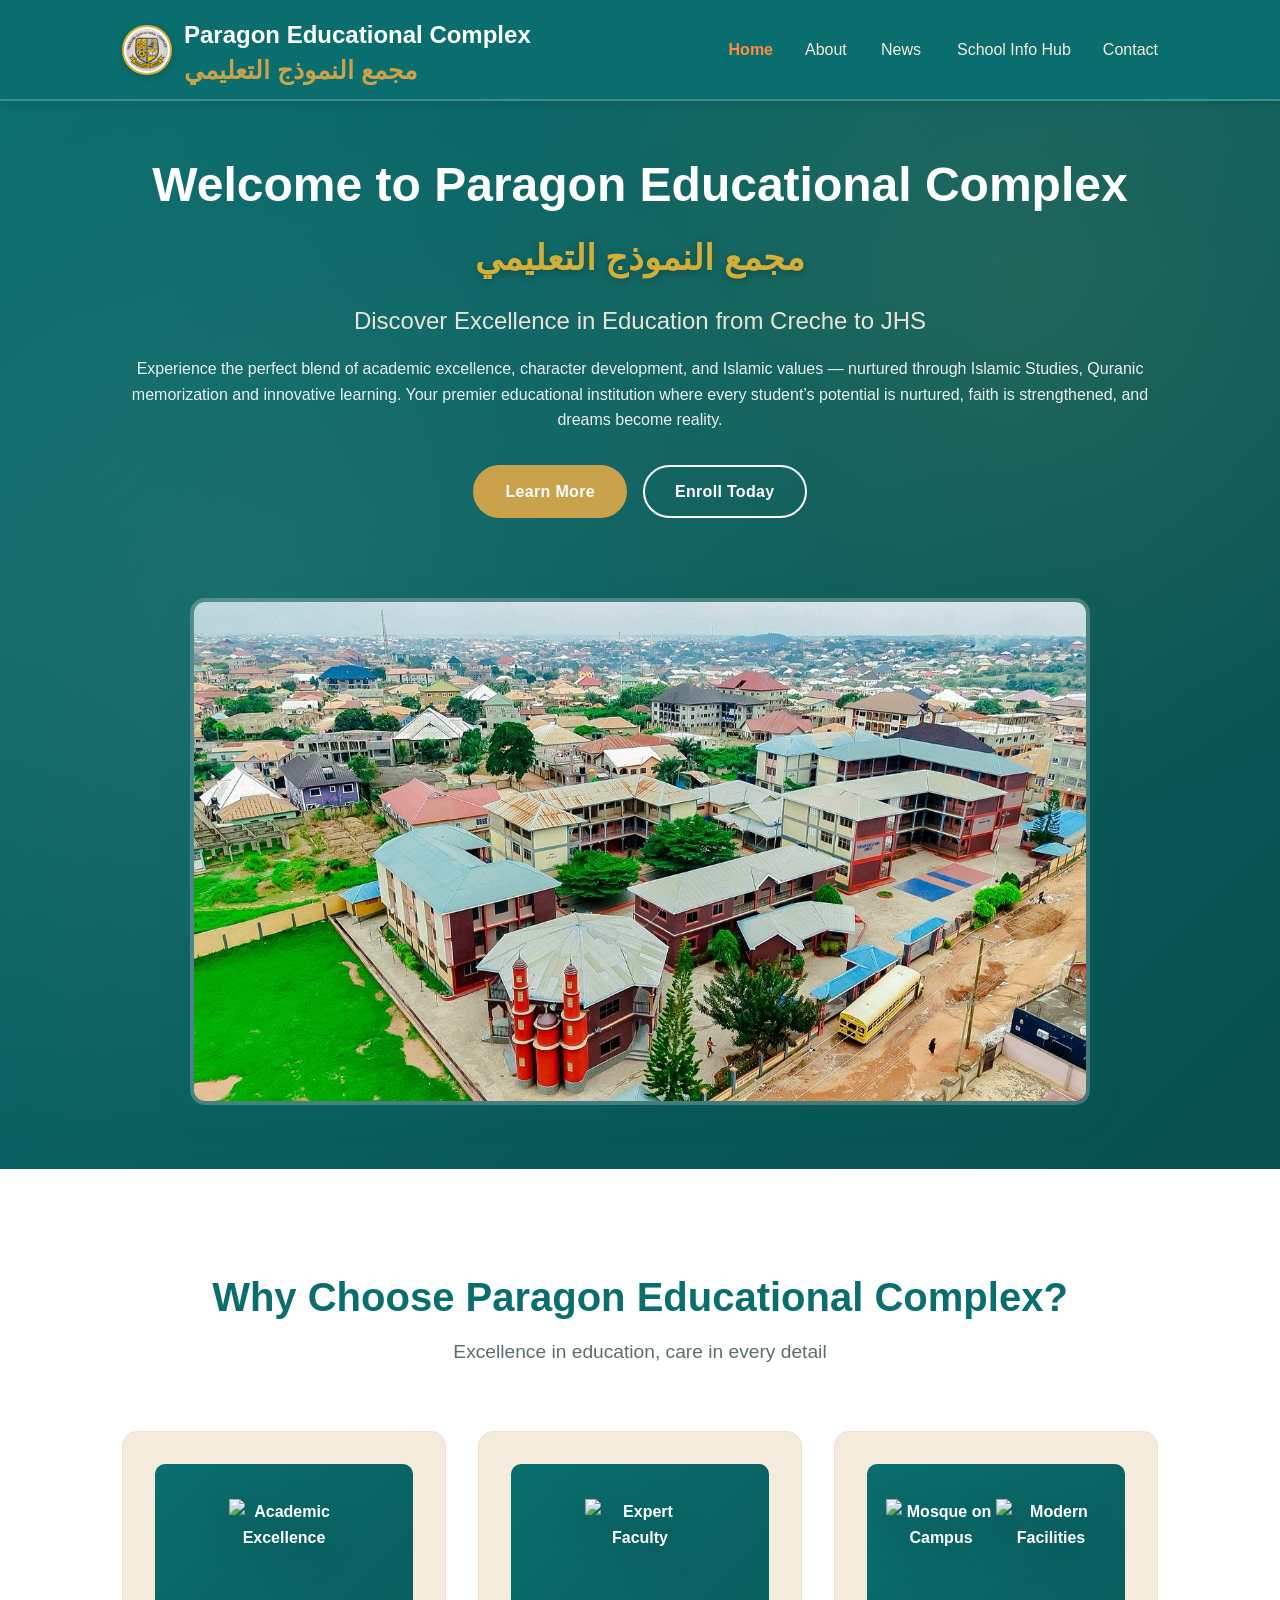
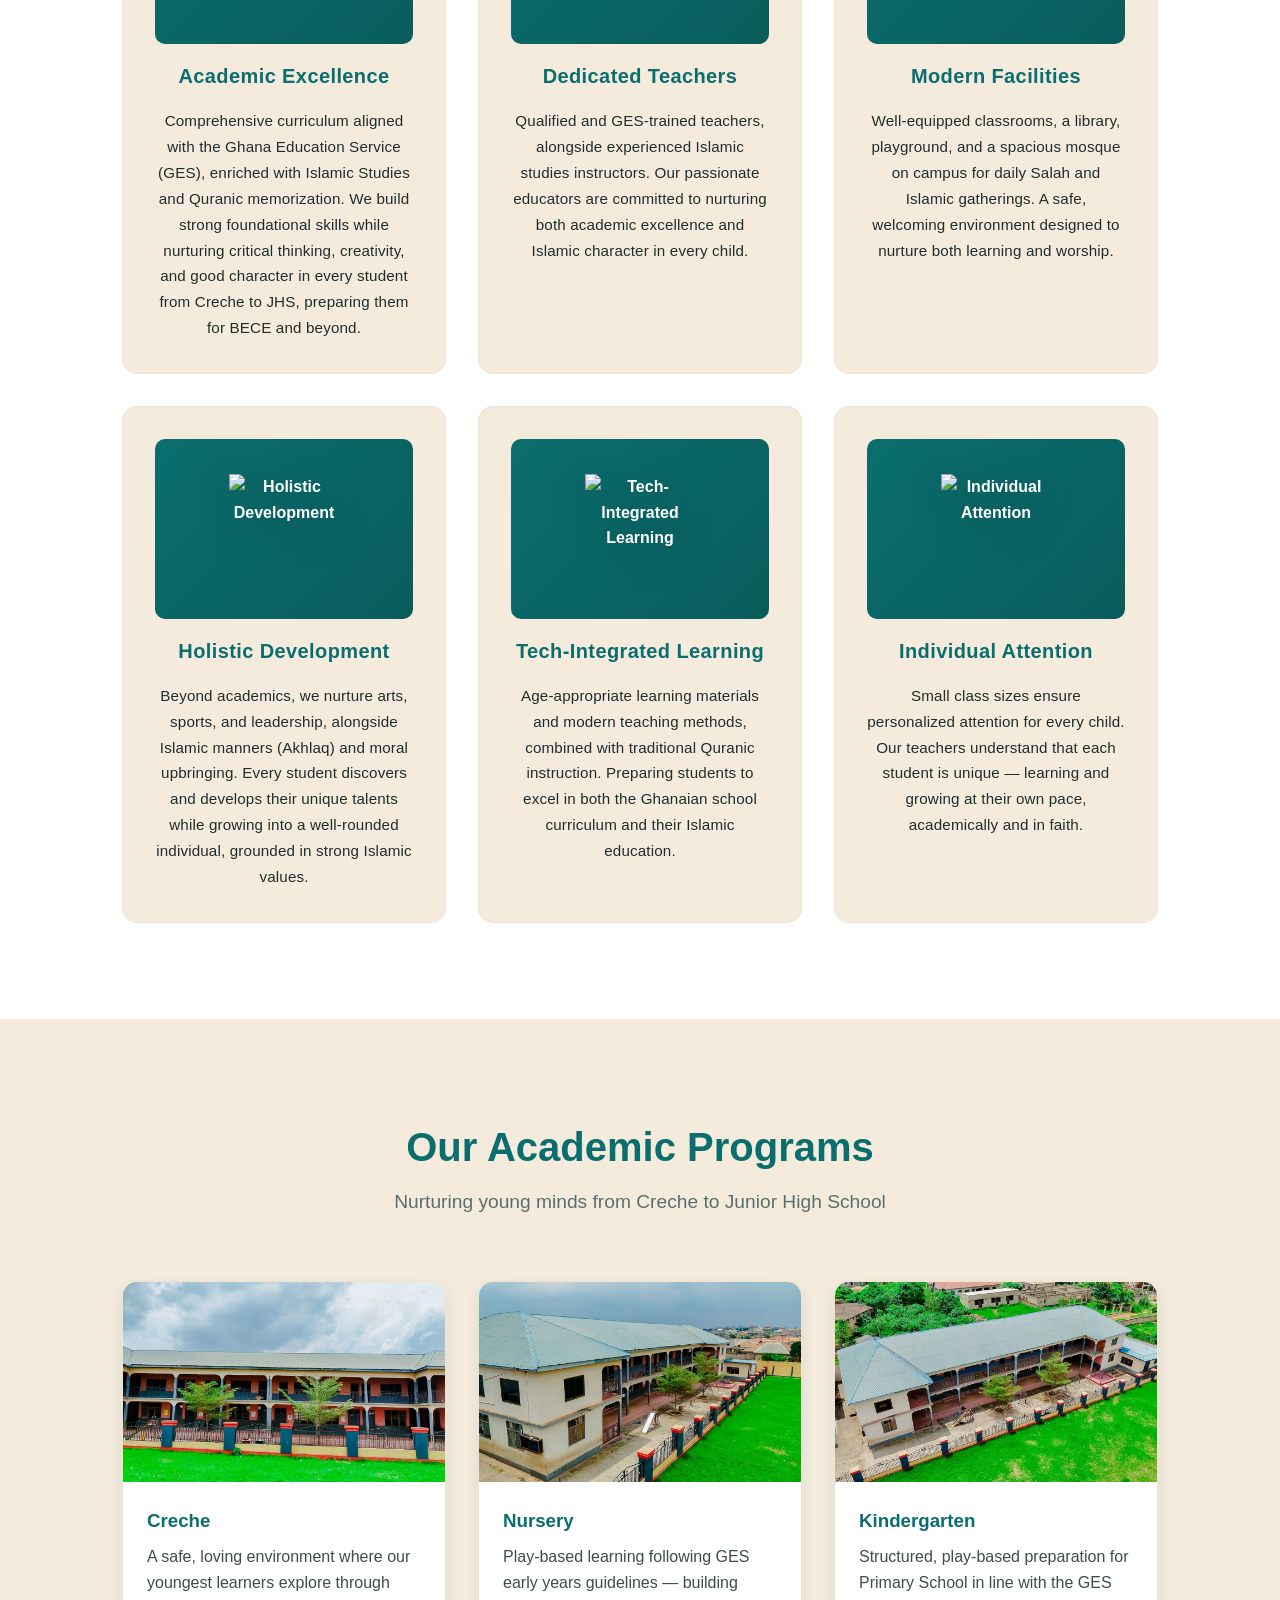
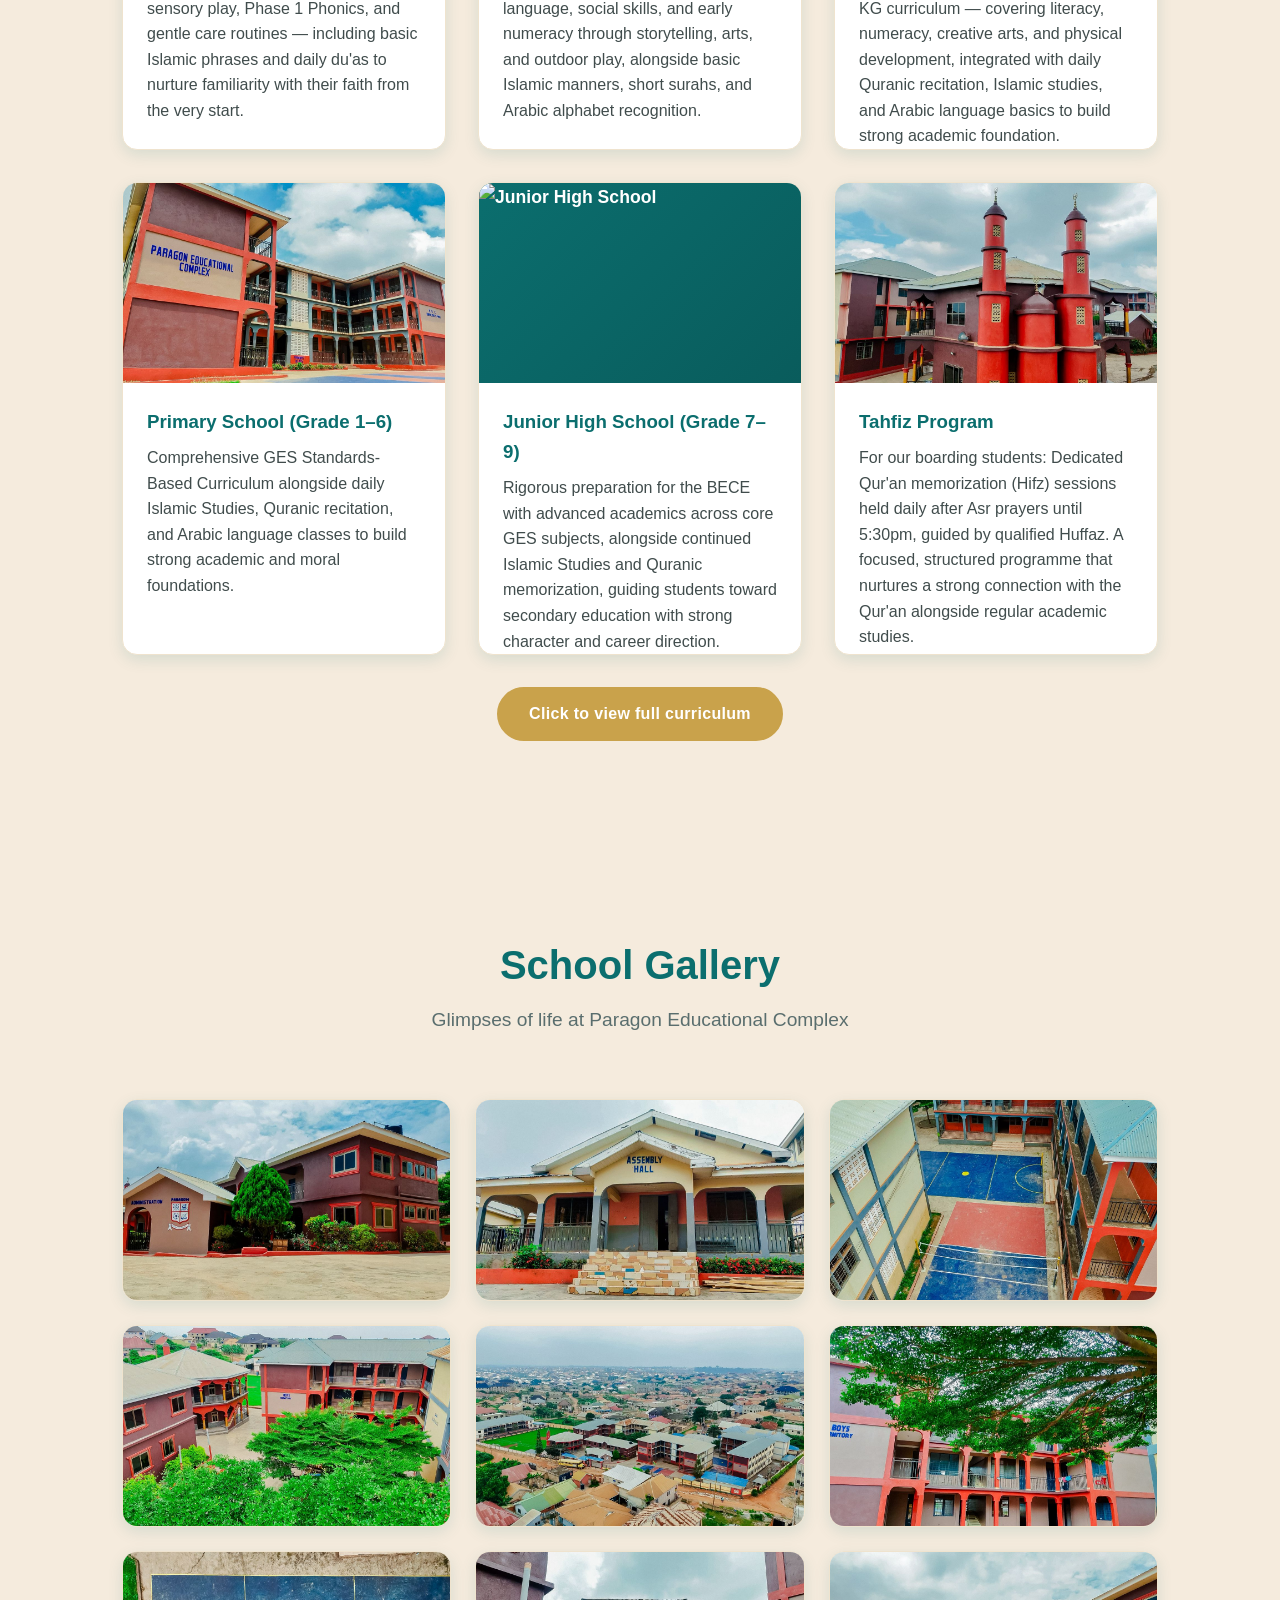
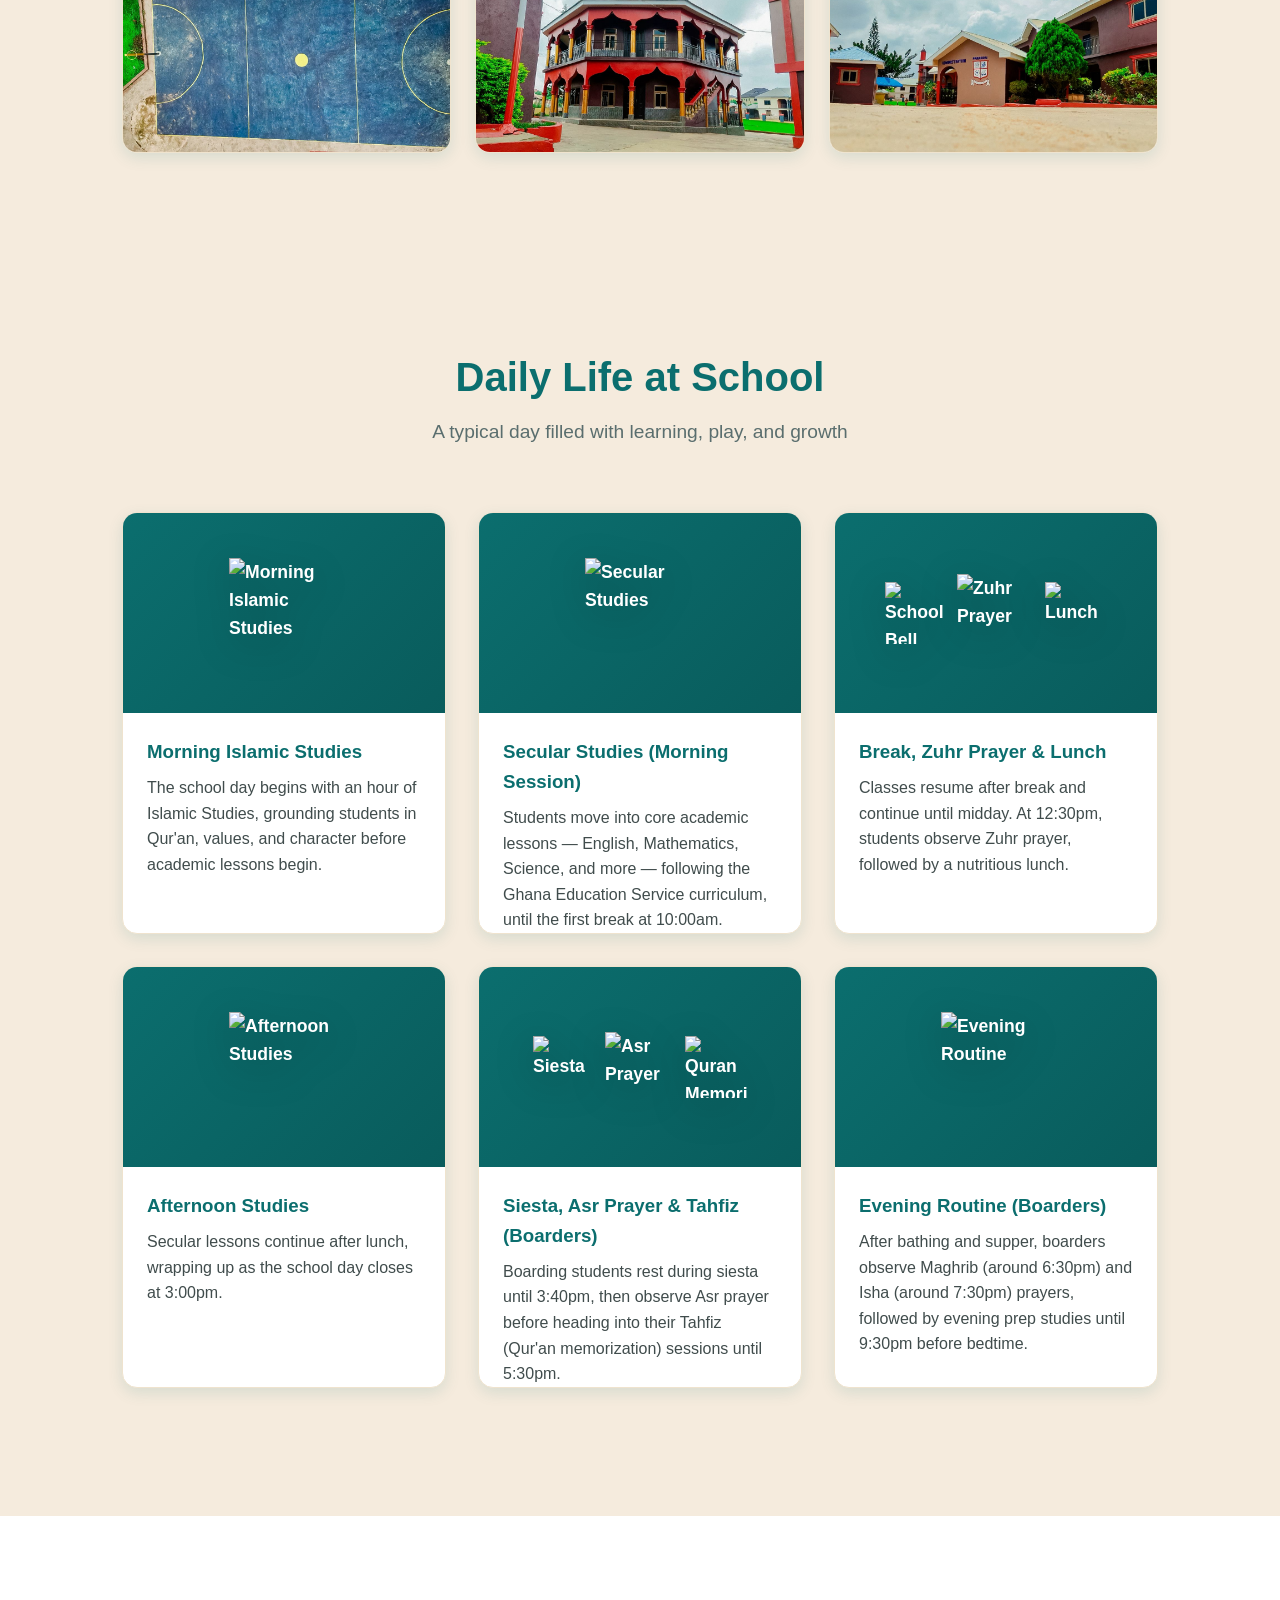
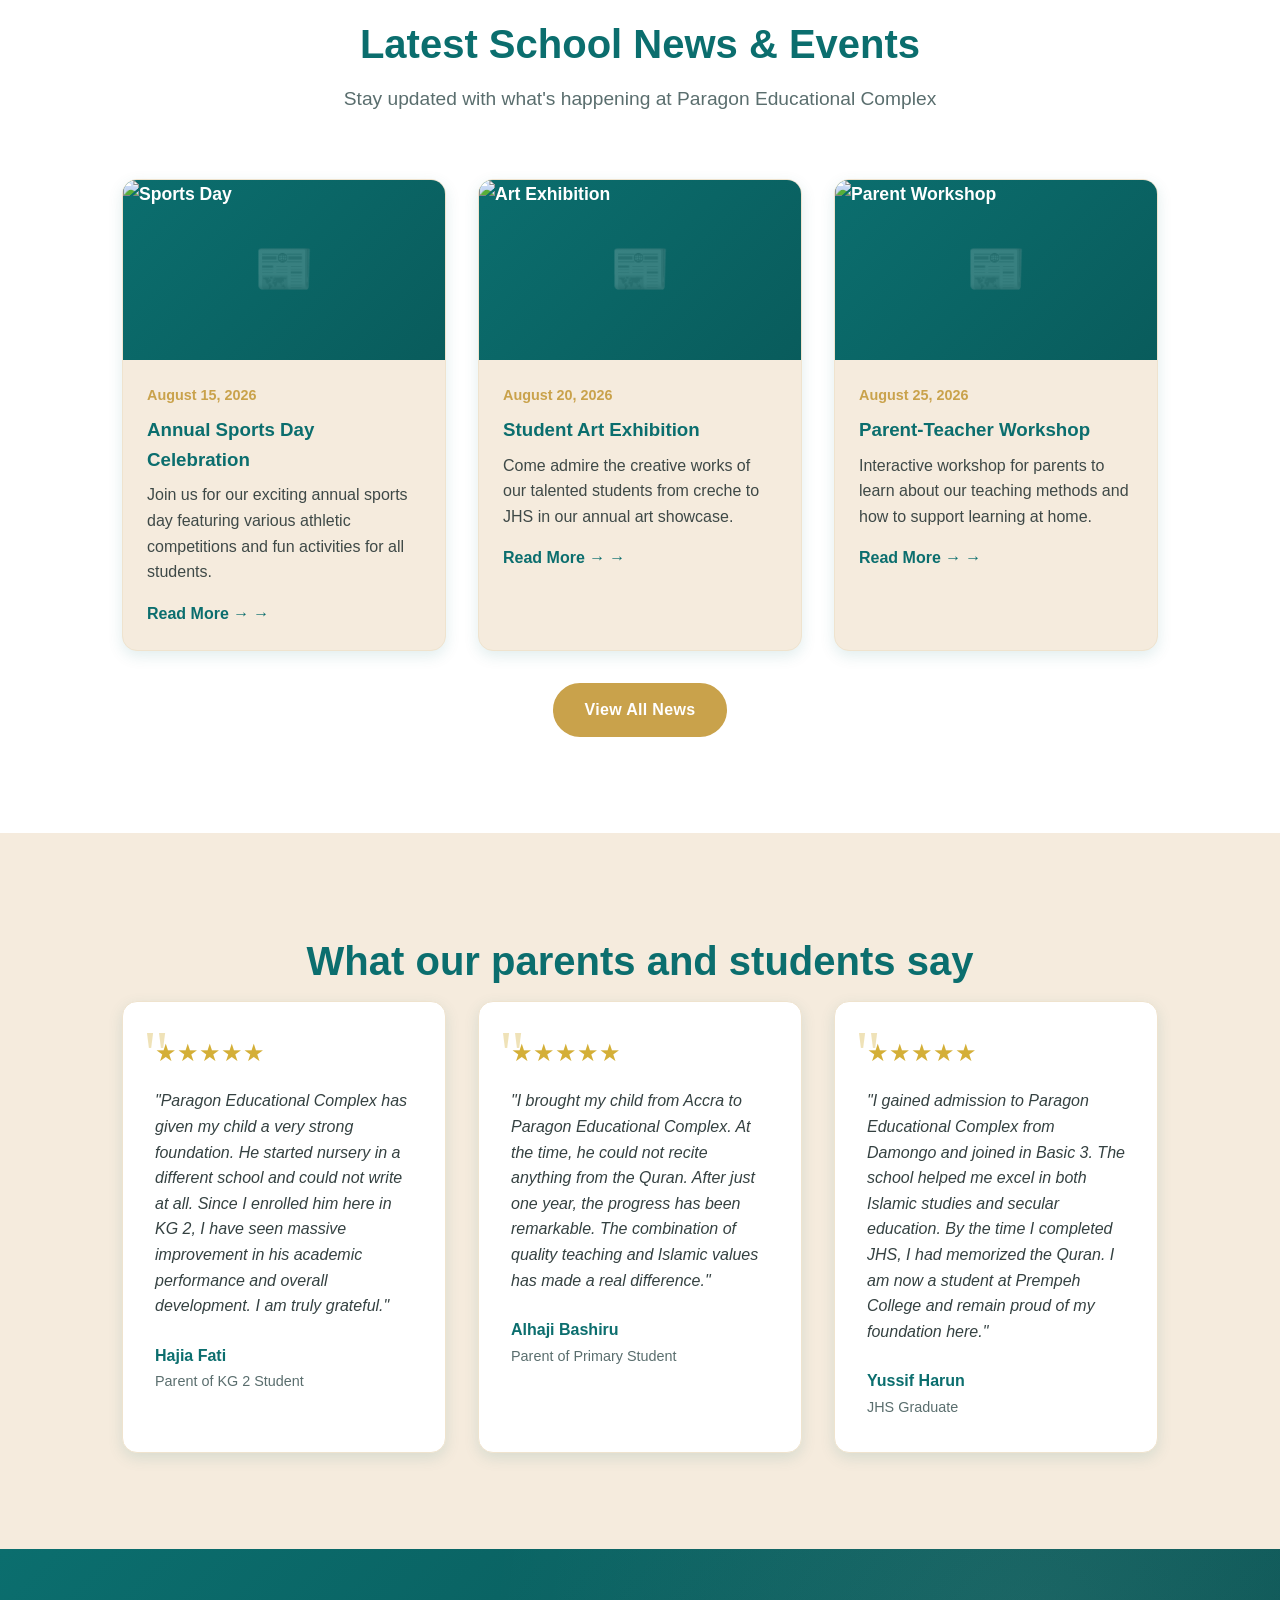
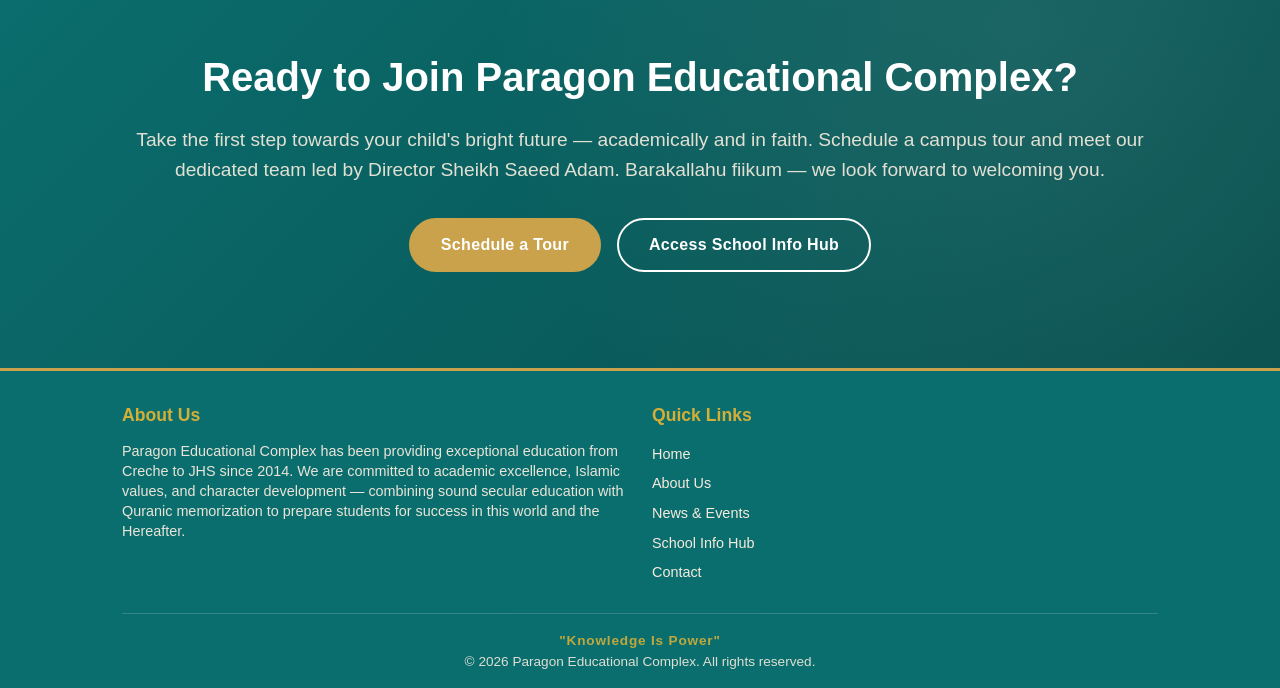
==== index.html @ bf797f55 "Phones only: professional text alignment hierarchy (headings/subtitles centered, body text left-alig" ====
<!DOCTYPE html>
<html lang="en">
<head>
    <meta charset="UTF-8">
    <meta name="viewport" content="width=device-width, initial-scale=1.0, maximum-scale=5.0, viewport-fit=cover">
    <meta name="description" content="Paragon Educational Complex - Excellence in Education from Creche to JHS. Located at Abirem-Nwamaase, Antoa Road, Kwabre East District, Ashanti Region, Ghana. Nurturing young minds since 2013. Knowledge Is Power.">
    <meta name="theme-color" content="#1E3A8A">
    <title>Paragon Educational Complex - Knowledge Is Power</title>
    <link rel="stylesheet" href="styles.css?v=6">
</head>
<body>
    <!-- Navigation -->
    <nav class="navbar">
        <div class="container">
            <div class="nav-brand">
                <img src="images/logo.jpg" alt="Paragon Educational Complex Logo" class="nav-logo">
                <div style="display:flex; flex-direction:column; align-items:flex-start; gap:2px;">
                    <a href="index.html">Paragon Educational Complex</a>
                    <span class="school-name-arabic" style="font-size:25px !important; display:block;">مجمع النموذج التعليمي</span>
                </div>
            </div>
            <ul class="nav-menu">
                <li><a href="index.html">Home</a></li>
                <li><a href="about.html">About</a></li>
                <li><a href="news.html">News</a></li>
                <li><a href="portal.html">School Info Hub</a></li>
                <li><a href="contact.html">Contact</a></li>
            </ul>
            <div class="hamburger">
                <span></span>
                <span></span>
                <span></span>
            </div>
        </div>
    </nav>

    <!-- Hero Section -->
    <section class="hero">
        <div class="container">
            <div class="hero-content">
                <h1>Welcome to Paragon Educational Complex</h1>
                <span class="school-name-arabic">مجمع النموذج التعليمي</span>
                <p>Discover Excellence in Education from Creche to JHS</p>
                <p>Experience the perfect blend of academic excellence, character development, and Islamic values — nurtured through Islamic Studies, Quranic memorization and innovative learning. Your premier educational institution where every student’s potential is nurtured, faith is strengthened, and dreams become reality.</p>
                <div class="hero-buttons">
                    <a href="about.html" class="btn btn-primary">Learn More</a>
                    <a href="contact.html" class="btn btn-secondary">Enroll Today</a>
                </div>
            </div>
            <div class="hero-image">
                <img src="images/IMG-20260902-WA0004.jpg" alt="Paragon Educational Complex Campus" class="hero-img">
            </div>
        </div>
    </section>

    <!-- Features Section -->
    <section class="features">
        <div class="container">
            <h2>Why Choose Paragon Educational Complex?</h2>
            <p>Excellence in education, care in every detail</p>
            
            <div class="features-grid">
                <div class="feature-card">
                    <div class="feature-image"><img src="https://api.iconify.design/noto/open-book.svg" alt="Academic Excellence" class="feature-3d"></div>
                    <h3>Academic Excellence</h3>
                    <p>Comprehensive curriculum aligned with the Ghana Education Service (GES), enriched with Islamic Studies and Quranic memorization. We build strong foundational skills while nurturing critical thinking, creativity, and good character in every student from Creche to JHS, preparing them for BECE and beyond.</p>
                </div>
                
                <div class="feature-card">
                    <div class="feature-image"><img src="https://api.iconify.design/noto/man-teacher.svg" alt="Expert Faculty" class="feature-3d"></div>
                    <h3>Dedicated Teachers</h3>
                    <p>Qualified and GES-trained teachers, alongside experienced Islamic studies instructors. Our passionate educators are committed to nurturing both academic excellence and Islamic character in every child.</p>
                </div>
                
                <div class="feature-card">
                    <div class="feature-image"><img src="https://api.iconify.design/noto/mosque.svg" alt="Mosque on Campus" class="feature-3d"><img src="https://api.iconify.design/noto/school.svg" alt="Modern Facilities" class="feature-3d"></div>
                    <h3>Modern Facilities</h3>
                    <p>Well-equipped classrooms, a library, playground, and a spacious mosque on campus for daily Salah and Islamic gatherings. A safe, welcoming environment designed to nurture both learning and worship.</p>
                </div>
                
                <div class="feature-card">
                    <div class="feature-image"><img src="https://api.iconify.design/noto/seedling.svg" alt="Holistic Development" class="feature-3d"></div>
                    <h3>Holistic Development</h3>
                    <p>Beyond academics, we nurture arts, sports, and leadership, alongside Islamic manners (Akhlaq) and moral upbringing. Every student discovers and develops their unique talents while growing into a well-rounded individual, grounded in strong Islamic values.</p>
                </div>
                
                <div class="feature-card">
                    <div class="feature-image"><img src="https://api.iconify.design/noto/laptop.svg" alt="Tech-Integrated Learning" class="feature-3d"></div>
                    <h3>Tech-Integrated Learning</h3>
                    <p>Age-appropriate learning materials and modern teaching methods, combined with traditional Quranic instruction. Preparing students to excel in both the Ghanaian school curriculum and their Islamic education.</p>
                </div>
                
                <div class="feature-card">
                    <div class="feature-image"><img src="https://api.iconify.design/noto/man-raising-hand.svg" alt="Individual Attention" class="feature-3d"></div>
                    <h3>Individual Attention</h3>
                    <p>Small class sizes ensure personalized attention for every child. Our teachers understand that each student is unique — learning and growing at their own pace, academically and in faith.</p>
                </div>
            </div>
        </div>
    </section>

    <!-- Programs Section -->
    <section class="programs">
        <div class="container">
            <h2>Our Academic Programs</h2>
            <p>Nurturing young minds from Creche to Junior High School</p>
            
            <div class="programs-grid">
                <div class="program-card">
                    <div class="program-image"><img src="images/IMG-20260902-WA0006.jpg" alt="Creche Classroom" class="program-img"></div>
                    <h3>Creche</h3>
                    <p>A safe, loving environment where our youngest learners explore through sensory play, Phase 1 Phonics, and gentle care routines — including basic Islamic phrases and daily du'as to nurture familiarity with their faith from the very start.</p>
                </div>
                
                <div class="program-card">
                    <div class="program-image"><img src="images/IMG-20260902-WA0008.jpg" alt="Nursery Classroom" class="program-img"></div>
                    <h3>Nursery</h3>
                    <p>Play-based learning following GES early years guidelines — building language, social skills, and early numeracy through storytelling, arts, and outdoor play, alongside basic Islamic manners, short surahs, and Arabic alphabet recognition.</p>
                </div>
                
                <div class="program-card">
                    <div class="program-image"><img src="images/IMG-20260902-WA0013.jpg" alt="Kindergarten Class" class="program-img"></div>
                    <h3>Kindergarten</h3>
                    <p>Structured, play-based preparation for Primary School in line with the GES KG curriculum — covering literacy, numeracy, creative arts, and physical development, integrated with daily Quranic recitation, Islamic studies, and Arabic language basics to build strong academic foundation.</p>
                </div>
                
                <div class="program-card">
                    <div class="program-image"><img src="images/IMG-20260902-WA0001.jpg" alt="Primary School" class="program-img"></div>
                    <h3>Primary School (Grade 1–6)</h3>
                    <p>Comprehensive GES Standards-Based Curriculum alongside daily Islamic Studies, Quranic recitation, and Arabic language classes to build strong academic and moral foundations.</p>
                </div>
                
                <div class="program-card">
                    <div class="program-image"><img src="https://images.unsplash.com/photo-1503676260728-1c00da094a0b?auto=format&fit=crop&w=400&q=80" alt="Junior High School" class="program-img"></div>
                    <h3>Junior High School (Grade 7–9)</h3>
                    <p>Rigorous preparation for the BECE with advanced academics across core GES subjects, alongside continued Islamic Studies and Quranic memorization, guiding students toward secondary education with strong character and career direction.</p>
                </div>
                
                <div class="program-card">
                    <div class="program-image"><img src="images/IMG-20260902-WA0009.jpg" alt="Tahfiz Program" class="program-img"></div>
                    <h3>Tahfiz Program</h3>
                    <p>For our boarding students: Dedicated Qur'an memorization (Hifz) sessions held daily after Asr prayers until 5:30pm, guided by qualified Huffaz. A focused, structured programme that nurtures a strong connection with the Qur'an alongside regular academic studies.</p>
                </div>
            </div>
            
            <div style="text-align: center; margin-top: 2rem;">
                <a href="about.html" class="btn btn-primary">Click to view full curriculum</a>
            </div>
        </div>
    </section>

    <!-- Image Gallery Section -->
    <section class="gallery">
        <div class="container">
            <h2>School Gallery</h2>
            <p>Glimpses of life at Paragon Educational Complex</p>
            
            <div class="gallery-grid">
                <div class="gallery-item">
                    <div class="gallery-image"><img src="images/IMG-20260902-WA0000.jpg" alt="School Photo 1" class="gallery-img"></div>
                </div>
                <div class="gallery-item">
                    <div class="gallery-image"><img src="images/IMG-20260902-WA0005.jpg" alt="School Photo 2" class="gallery-img"></div>
                </div>
                <div class="gallery-item">
                    <div class="gallery-image"><img src="images/IMG-20260902-WA0015.jpg" alt="School Photo 3" class="gallery-img"></div>
                </div>
                <div class="gallery-item">
                    <div class="gallery-image"><img src="images/IMG-20260902-WA0020.jpg" alt="School Photo 4" class="gallery-img"></div>
                </div>
                <div class="gallery-item">
                    <div class="gallery-image"><img src="images/IMG-20260902-WA0011.jpg" alt="School Photo 5" class="gallery-img"></div>
                </div>
                <div class="gallery-item">
                    <div class="gallery-image"><img src="images/IMG-20260902-WA0016.jpg" alt="School Photo 6" class="gallery-img"></div>
                </div>
                <div class="gallery-item">
                    <div class="gallery-image"><img src="images/IMG-20260902-WA0017.jpg" alt="School Photo 7" class="gallery-img"></div>
                </div>
                <div class="gallery-item">
                    <div class="gallery-image"><img src="images/IMG-20260902-WA0007.jpg" alt="School Photo 8" class="gallery-img"></div>
                </div>
                <div class="gallery-item">
                    <div class="gallery-image"><img src="images/IMG-20260902-WA0002.jpg" alt="School Photo 9" class="gallery-img"></div>
                </div>
            </div>
        </div>
    </section>

    <!-- Daily Life Gallery Section -->
    <section class="programs">
        <div class="container">
            <h2>Daily Life at School</h2>
            <p>A typical day filled with learning, play, and growth</p>
            
            <div class="programs-grid">
                <div class="program-card">
                    <div class="program-image"><img src="https://api.iconify.design/noto/person-with-skullcap.svg" alt="Morning Islamic Studies" class="program-3d"></div>
                    <h3>Morning Islamic Studies</h3>
                    <p>The school day begins with an hour of Islamic Studies, grounding students in Qur'an, values, and character before academic lessons begin.</p>
                </div>
                
                <div class="program-card">
                    <div class="program-image"><img src="https://api.iconify.design/noto/books.svg" alt="Secular Studies" class="program-3d"></div>
                    <h3>Secular Studies (Morning Session)</h3>
                    <p>Students move into core academic lessons — English, Mathematics, Science, and more — following the Ghana Education Service curriculum, until the first break at 10:00am.</p>
                </div>
                
                <div class="program-card">
                    <div class="program-image"><img src="https://api.iconify.design/noto/bell.svg" alt="School Bell" class="program-3d" style="width:62px;height:62px;margin-right:6px;"><img src="https://api.iconify.design/noto/mosque.svg" alt="Zuhr Prayer" class="program-3d" style="width:78px;height:78px;margin:0 4px;"><img src="https://api.iconify.design/noto/bowl-with-spoon.svg" alt="Lunch" class="program-3d" style="width:62px;height:62px;margin-left:6px;"></div>
                    <h3>Break, Zuhr Prayer & Lunch</h3>
                    <p>Classes resume after break and continue until midday. At 12:30pm, students observe Zuhr prayer, followed by a nutritious lunch.</p>
                </div>
                
                <div class="program-card">
                    <div class="program-image"><img src="https://api.iconify.design/noto/writing-hand.svg" alt="Afternoon Studies" class="program-3d"></div>
                    <h3>Afternoon Studies</h3>
                    <p>Secular lessons continue after lunch, wrapping up as the school day closes at 3:00pm.</p>
                </div>
                
                <div class="program-card">
                    <div class="program-image"><img src="https://api.iconify.design/noto/person-in-bed.svg" alt="Siesta" class="program-3d" style="width:62px;height:62px;margin-right:6px;"><img src="https://api.iconify.design/noto/person-with-skullcap.svg" alt="Asr Prayer" class="program-3d" style="width:70px;height:70px;margin:0 4px;"><img src="https://api.iconify.design/noto/open-book.svg" alt="Quran Memorization" class="program-3d" style="width:62px;height:62px;margin-left:6px;"></div>
                    <h3>Siesta, Asr Prayer & Tahfiz (Boarders)</h3>
                    <p>Boarding students rest during siesta until 3:40pm, then observe Asr prayer before heading into their Tahfiz (Qur'an memorization) sessions until 5:30pm.</p>
                </div>
                
                <div class="program-card">
                    <div class="program-image"><img src="https://api.iconify.design/noto/crescent-moon.svg" alt="Evening Routine" class="program-3d"></div>
                    <h3>Evening Routine (Boarders)</h3>
                    <p>After bathing and supper, boarders observe Maghrib (around 6:30pm) and Isha (around 7:30pm) prayers, followed by evening prep studies until 9:30pm before bedtime.</p>
                </div>
            </div>
        </div>
    </section>

    <!-- News Section -->
    <section class="news">
        <div class="container">
            <h2>Latest School News & Events</h2>
            <p>Stay updated with what's happening at Paragon Educational Complex</p>
            
            <div class="news-grid">
                <div class="news-card">
                    <div class="news-image"><img src="https://images.unsplash.com/photo-1574629810360-7efbbe195018?auto=format&fit=crop&w=400&q=80" alt="Sports Day" class="news-img"></div>
                    <div class="news-content">
                        <span class="news-date">August 15, 2026</span>
                        <h3>Annual Sports Day Celebration</h3>
                        <p>Join us for our exciting annual sports day featuring various athletic competitions and fun activities for all students.</p>
                        <a href="news.html" class="btn-link">Read More →</a>
                    </div>
                </div>
                
                <div class="news-card">
                    <div class="news-image"><img src="https://images.unsplash.com/photo-1513364776144-60967b0f800f?auto=format&fit=crop&w=400&q=80" alt="Art Exhibition" class="news-img"></div>
                    <div class="news-content">
                        <span class="news-date">August 20, 2026</span>
                        <h3>Student Art Exhibition</h3>
                        <p>Come admire the creative works of our talented students from creche to JHS in our annual art showcase.</p>
                        <a href="news.html" class="btn-link">Read More →</a>
                    </div>
                </div>
                
                <div class="news-card">
                    <div class="news-image"><img src="https://images.unsplash.com/photo-1427504494785-3a9ca7044f45?auto=format&fit=crop&w=400&q=80" alt="Parent Workshop" class="news-img"></div>
                    <div class="news-content">
                        <span class="news-date">August 25, 2026</span>
                        <h3>Parent-Teacher Workshop</h3>
                        <p>Interactive workshop for parents to learn about our teaching methods and how to support learning at home.</p>
                        <a href="news.html" class="btn-link">Read More →</a>
                    </div>
                </div>
            </div>
            
            <div class="text-center">
                <a href="news.html" class="btn btn-primary">View All News</a>
            </div>
        </div>
    </section>

    <!-- Testimonials Section -->
    <section class="testimonials">
        <div class="container">
            <h2>What our parents and students say</h2>
            
            <div class="testimonials-grid">
                <div class="testimonial-card">
                    <div class="rating">★★★★★</div>
                    <p>"Paragon Educational Complex has given my child a very strong foundation. He started nursery in a different school and could not write at all. Since I enrolled him here in KG 2, I have seen massive improvement in his academic performance and overall development. I am truly grateful."</p>
                    <div class="testimonial-author">
                        <strong>Hajia Fati</strong>
                        <span>Parent of KG 2 Student</span>
                    </div>
                </div>
                
                <div class="testimonial-card">
                    <div class="rating">★★★★★</div>
                    <p>"I brought my child from Accra to Paragon Educational Complex. At the time, he could not recite anything from the Quran. After just one year, the progress has been remarkable. The combination of quality teaching and Islamic values has made a real difference."</p>
                    <div class="testimonial-author">
                        <strong>Alhaji Bashiru</strong>
                        <span>Parent of Primary Student</span>
                    </div>
                </div>
                
                <div class="testimonial-card">
                    <div class="rating">★★★★★</div>
                    <p>"I gained admission to Paragon Educational Complex from Damongo and joined in Basic 3. The school helped me excel in both Islamic studies and secular education. By the time I completed JHS, I had memorized the Quran. I am now a student at Prempeh College and remain proud of my foundation here."</p>
                    <div class="testimonial-author">
                        <strong>Yussif Harun</strong>
                        <span>JHS Graduate</span>
                    </div>
                </div>
            </div>
        </div>
    </section>

    <!-- CTA Section -->
    <section class="cta">
        <div class="container">
            <h2>Ready to Join Paragon Educational Complex?</h2>
            <p>Take the first step towards your child's bright future — academically and in faith. Schedule a campus tour and meet our dedicated team led by Director Sheikh Saeed Adam. Barakallahu fiikum — we look forward to welcoming you.</p>
            <div class="cta-buttons">
                <a href="contact.html" class="btn btn-primary">Schedule a Tour</a>
                <a href="portal.html" class="btn btn-secondary">Access School Info Hub</a>
            </div>
        </div>
    </section>

    <!-- Footer -->
    <footer class="footer">
        <div class="container">
            <div class="footer-grid">
                <div class="footer-section">
                    <h3>About Us</h3>
                    <p>Paragon Educational Complex has been providing exceptional education from Creche to JHS since 2014. We are committed to academic excellence, Islamic values, and character development — combining sound secular education with Quranic memorization to prepare students for success in this world and the Hereafter.</p>
                </div>
                
                <div class="footer-section">
                    <h3>Quick Links</h3>
                    <ul>
                        <li><a href="index.html">Home</a></li>
                        <li><a href="about.html">About Us</a></li>
                        <li><a href="news.html">News & Events</a></li>
                        <li><a href="portal.html">School Info Hub</a></li>
                        <li><a href="contact.html">Contact</a></li>
                    </ul>
                </div>
            </div>
            
            <div class="footer-bottom">
                <p class="school-motto">"Knowledge Is Power"</p>
                <p>© 2026 Paragon Educational Complex. All rights reserved.</p>
            </div>
        </div>
    </footer>

    <script src="script.js"></script>
</body>
</html>
---- styles.css ----
/* ==================== GLOBAL STYLES ==================== */

:root {
    /* Color Scheme - Deep Teal / Sand / Gold */
    --primary-blue: #0B6E6E;
    --primary-orange: #C9A24B;
    --primary-yellow: #D4AF37;
    --ash-gray: #3E8E8E;
    --ash-light: #F5EBDD;
    --sand: #F5EBDD;
    --sand-dark: #EFE3CE;
    --muted-teal: #3E8E8E;
    --white: #FFFFFF;
    --dark-text: #1F2D2D;
    --light-text: #5A6E6E;
    
    /* Design Tokens */
    --border-radius: 10px;
    --border-radius-lg: 15px;
    --border-radius-pill: 50px;
    --transition: all 0.3s ease;
    --transition-smooth: all 0.4s cubic-bezier(0.4, 0, 0.2, 1);
    --shadow-sm: 0 2px 10px rgba(11,110,110,0.12);
    --shadow-md: 0 5px 15px rgba(11,110,110,0.12);
    --shadow-lg: 0 10px 30px rgba(11,110,110,0.18);
    --shadow-hover: 0 15px 30px rgba(11,110,110,0.22);
    
    /* Gradients - teal premium */
    --gradient-primary: linear-gradient(135deg, #0B6E6E 0%, #095C5C 100%);
    --gradient-hero: linear-gradient(135deg, #0B6E6E 0%, #084F4F 100%);
    --gradient-accent: linear-gradient(135deg, #D4AF37 0%, #C9A24B 100%);
    
    /* Theme-specific accents (green/teal default) */
    --accent-text: #C9A24B;
    --btn-active: #B8933F;
    
    /* Spacing */
    --spacing-xs: 0.5rem;
    --spacing-sm: 1rem;
    --spacing-md: 2rem;
    --spacing-lg: 4rem;
    --spacing-xl: 6rem;
    
    /* Typography */
    --font-family: 'Segoe UI', Tahoma, Geneva, Verdana, sans-serif;
    --line-height: 1.6;
    --line-height-tight: 1.2;
    
    /* Viewport */
    --vh: 1vh;
}

* {
    margin: 0;
    padding: 0;
    box-sizing: border-box;
}

html {
    scroll-behavior: smooth;
}

body {
    font-family: var(--font-family);
    line-height: var(--line-height);
    color: var(--dark-text);
    background-color: var(--white);
    transition: background-color 0.3s ease, color 0.3s ease;
}

.container {
    max-width: 1200px;
    margin: 0 auto;
    padding: 0 var(--spacing-md);
}

/* ==================== NAVIGATION ==================== */

.navbar {
    background: var(--primary-blue);
    box-shadow: var(--shadow-sm);
    position: fixed;
    width: 100%;
    top: 0;
    z-index: 1000;
    transition: background-color 0.3s ease, box-shadow 0.3s ease;
    border-bottom: 2px solid var(--muted-teal);
}

.navbar .container {
    display: flex;
    justify-content: space-between;
    align-items: center;
    padding: var(--spacing-sm) var(--spacing-md);
}

.nav-brand {
    display: flex;
    align-items: center;
    gap: 12px;
}

.nav-logo {
    height: 50px;
    width: 50px;
    object-fit: cover;
    border-radius: 50%;
    background: var(--white);
    padding: 2px;
    border: 2px solid var(--primary-yellow);
    box-shadow: 0 2px 8px rgba(0,0,0,0.18);
    flex-shrink: 0;
}

.nav-brand a {
    font-size: 1.5rem;
    font-weight: bold;
    color: var(--white);
    text-decoration: none;
    transition: var(--transition);
}

.nav-brand .school-name-arabic {
    color: var(--accent-text);
    font-size: 14px !important;
    font-weight: 600;
    margin-top: 2px;
    display: block;
    line-height: 1;
}

.nav-brand a:hover {
    color: var(--primary-yellow);
    transform: scale(1.02);
}

.nav-motto {
    color: var(--primary-yellow) !important;
    font-size: 0.75rem;
    letter-spacing: 0.08em;
    text-transform: uppercase;
    font-weight: 600;
}

.nav-menu {
    display: flex;
    list-style: none;
    gap: var(--spacing-md);
}

.nav-menu a {
    text-decoration: none;
    color: var(--sand);
    font-weight: 500;
    transition: var(--transition);
    position: relative;
    touch-action: manipulation;
    min-height: 44px;
    min-width: 44px;
    display: inline-flex;
    align-items: center;
}

.nav-menu a::after {
    content: '';
    position: absolute;
    bottom: -4px;
    left: 0;
    width: 0;
    height: 2px;
    background: var(--primary-yellow);
    transition: var(--transition);
}

.nav-menu a:hover::after,
.nav-menu a.active::after {
    width: 100%;
}

.nav-menu a:hover,
.nav-menu a.active {
    color: var(--primary-yellow);
}

.hamburger {
    display: none;
    flex-direction: column;
    cursor: pointer;
    gap: 4px;
    z-index: 1001;
}

@media (max-width: 991px) {
    .hamburger {
        display: flex;
    }
    
    .nav-menu {
        position: fixed;
        left: -100%;
        top: 60px;
        flex-direction: column;
        background: var(--primary-blue);
        width: 100%;
        text-align: center;
        transition: var(--transition-smooth);
        box-shadow: var(--shadow-lg);
        padding: var(--spacing-md) 0;
        gap: var(--spacing-md);
        z-index: 1000;
        max-height: calc(100vh - 60px);
        overflow-y: auto;
        border-top: 1px solid var(--muted-teal);
    }
    
    .nav-menu.active {
        left: 0;
    }
    
    .nav-menu a::after {
        display: none;
    }
    
    .nav-menu a {
        font-size: 1.1rem;
        padding: var(--spacing-xs) 0;
        color: var(--white);
    }
}

.hamburger span {
    width: 25px;
    height: 3px;
    background: var(--white);
    transition: var(--transition-smooth);
    border-radius: 2px;
}

@media (max-width: 479px) {
    .hamburger span {
        width: 20px;
        height: 2px;
    }
}

.hamburger.active span:nth-child(1) {
    transform: rotate(45deg) translate(5px, 5px);
}

.hamburger.active span:nth-child(2) {
    opacity: 0;
}

.hamburger.active span:nth-child(3) {
    transform: rotate(-45deg) translate(7px, -6px);
}

/* ==================== HERO SECTION ==================== */

.hero {
    padding: var(--spacing-xl) 0 var(--spacing-lg);
    background: var(--gradient-hero);
    color: var(--white);
    margin-top: 60px;
    position: relative;
    overflow: hidden;
    min-height: auto;
}

.hero::before {
    content: '';
    position: absolute;
    top: 0;
    left: 0;
    right: 0;
    bottom: 0;
    background: radial-gradient(circle at 20% 50%, rgba(245,235,221,0.08) 0%, transparent 50%), radial-gradient(circle at 80% 20%, rgba(201,162,75,0.12) 0%, transparent 40%);
    pointer-events: none;
}

.hero .container {
    display: grid;
    grid-template-columns: 1fr;
    gap: var(--spacing-lg);
    align-items: center;
    position: relative;
    z-index: 1;
    text-align: center;
}

.hero-content h1 {
    font-size: 3rem;
    margin-bottom: var(--spacing-sm);
    line-height: var(--line-height-tight);
    color: var(--white);
    animation: fadeInUp 0.8s ease-out;
}

.hero-content .school-name-arabic {
    display: block;
    font-size: 35px;
    font-weight: 700;
    color: var(--primary-yellow);
    margin-bottom: var(--spacing-sm);
    direction: rtl;
    unicode-bidi: embed;
    animation: fadeInUp 0.8s ease-out 0.15s backwards;
    text-shadow: 0 2px 8px rgba(0,0,0,0.25);
}

.school-motto {
    color: var(--primary-yellow) !important;
    font-weight: 700;
    letter-spacing: 0.06em;
}

.hero-content > p:first-of-type {
    font-size: 1.5rem;
    margin-bottom: var(--spacing-sm);
    color: var(--sand);
    opacity: 0.95;
    animation: fadeInUp 0.8s ease-out 0.2s backwards;
}

.hero-content > p:nth-of-type(2) {
    margin-bottom: var(--spacing-md);
    color: var(--white);
    opacity: 0.9;
    animation: fadeInUp 0.8s ease-out 0.4s backwards;
}

.hero-buttons {
    display: flex;
    gap: var(--spacing-sm);
    justify-content: center;
    flex-wrap: wrap;
    animation: fadeInUp 0.8s ease-out 0.6s backwards;
}

.btn {
    padding: 12px 30px;
    border-radius: var(--border-radius-pill);
    text-decoration: none;
    font-weight: 700;
    transition: var(--transition-smooth);
    display: inline-flex;
    align-items: center;
    justify-content: center;
    position: relative;
    overflow: hidden;
    touch-action: manipulation;
    min-height: 44px;
    min-width: 44px;
    letter-spacing: 0.02em;
}

.btn::before {
    content: '';
    position: absolute;
    top: 50%;
    left: 50%;
    width: 0;
    height: 0;
    border-radius: 50%;
    background: rgba(255,255,255,0.25);
    transform: translate(-50%, -50%);
    transition: width 0.6s, height 0.6s;
}

.btn:hover::before {
    width: 300px;
    height: 300px;
}

.btn:hover {
    transform: translateY(-3px);
    box-shadow: var(--shadow-hover);
}

.btn-primary {
    background: var(--primary-orange);
    color: var(--white);
    border: 2px solid var(--primary-orange);
}

.btn-primary:hover {
    background: var(--primary-yellow);
    border-color: var(--primary-yellow);
    color: var(--primary-blue);
}

.btn-primary:active {
    background: var(--btn-active);
    transform: translateY(-1px);
    box-shadow: none;
}

.btn-secondary {
    background: transparent;
    color: var(--white);
    border: 2px solid var(--white);
}

.btn-secondary:hover {
    background: var(--white);
    color: var(--primary-blue);
}

.btn-secondary:active {
    border-color: var(--white);
    background: var(--white);
    color: var(--primary-blue);
    transform: translateY(-1px);
    box-shadow: none;
}

.btn-secondary:focus {
    outline: 2px solid var(--primary-yellow);
    outline-offset: 2px;
}

.hero-image {
    display: flex;
    justify-content: center;
    align-items: center;
    margin-top: var(--spacing-sm);
    animation: fadeInUp 1s ease-out 0.3s backwards;
}

.hero-img {
    width: 100%;
    max-width: 900px;
    aspect-ratio: 16 / 9;
    object-fit: cover;
    object-position: center;
    border-radius: var(--border-radius-lg);
    box-shadow: var(--shadow-lg);
    border: 4px solid rgba(245,235,221,0.25);
}

/* ==================== FEATURES SECTION ==================== */

.features {
    padding: var(--spacing-xl) 0;
    background: var(--white);
    transition: background-color 0.3s ease;
}

.features h2 {
    text-align: center;
    font-size: 2.5rem;
    margin-bottom: var(--spacing-xs);
    color: var(--primary-blue);
}

.features > .container > p {
    text-align: center;
    font-size: 1.2rem;
    color: var(--light-text);
    margin-bottom: var(--spacing-lg);
}

.features-grid {
    display: grid;
    grid-template-columns: repeat(auto-fit, minmax(300px, 1fr));
    gap: var(--spacing-md);
}

.feature-card {
    background: var(--sand);
    padding: var(--spacing-md);
    border-radius: var(--border-radius-lg);
    text-align: center;
    transition: var(--transition-smooth), background-color 0.3s ease, border-color 0.3s ease;
    border: 1px solid var(--sand-dark);
    position: relative;
    overflow: hidden;
    opacity: 1;
    visibility: visible;
}

.feature-card::before {
    content: '';
    position: absolute;
    top: 0;
    left: 0;
    right: 0;
    height: 4px;
    background: var(--gradient-accent);
    transform: scaleX(0);
    transition: var(--transition-smooth);
}

.feature-card:hover::before {
    transform: scaleX(1);
}

.feature-card:hover {
    transform: translateY(-8px);
    box-shadow: var(--shadow-lg);
    border-color: var(--muted-teal);
}

.feature-icon {
    font-size: 3rem;
    margin-bottom: var(--spacing-sm);
}

.feature-image {
    width: 100%;
    height: 180px;
    background: var(--gradient-primary);
    border-radius: var(--border-radius);
    display: flex;
    align-items: center;
    justify-content: center;
    color: var(--white);
    font-size: 1rem;
    font-weight: 600;
    margin-bottom: var(--spacing-sm);
    position: relative;
    overflow: hidden;
}

.feature-image::before {
    content: '👤';
    position: absolute;
    font-size: 2.5rem;
    opacity: 0.2;
    z-index: 0;
}

.feature-image > span {
    z-index: 1;
}

/* 3D render icons in the "Why Choose Paragon" section */
.features .feature-image::before {
    display: none;
}
.features .feature-image .feature-3d {
    width: 110px;
    height: 110px;
    object-fit: contain;
    z-index: 1;
    filter: drop-shadow(0 10px 18px rgba(0,0,0,0.28));
}

/* 3D render icons in the "Daily Life at School" section */
.programs .program-image::before {
    display: none;
}
.programs .program-image .program-3d {
    width: 110px;
    height: 110px;
    object-fit: contain;
    z-index: 1;
    filter: drop-shadow(0 10px 18px rgba(0,0,0,0.28));
}

.feature-card h3 {
    margin-bottom: var(--spacing-sm);
    color: var(--primary-blue);
    transition: var(--transition);
    font-size: 1.25rem;
    font-weight: 700;
    letter-spacing: 0.02em;
}

.feature-card:hover h3 {
    color: var(--primary-orange);
}

.feature-card p {
    color: var(--dark-text);
    opacity: 1;
    font-size: 0.95rem;
    line-height: 1.7;
    letter-spacing: 0.01em;
}

/* ==================== PROGRAMS SECTION ==================== */

.programs {
    padding: var(--spacing-xl) 0;
    background: var(--sand);
    transition: background-color 0.3s ease;
}

.programs h2 {
    text-align: center;
    font-size: 2.5rem;
    margin-bottom: var(--spacing-xs);
    color: var(--primary-blue);
}

.programs > .container > p {
    text-align: center;
    font-size: 1.2rem;
    color: var(--light-text);
    margin-bottom: var(--spacing-lg);
}

.programs-grid {
    display: grid;
    grid-template-columns: repeat(auto-fit, minmax(300px, 1fr));
    gap: var(--spacing-md);
    margin-bottom: var(--spacing-md);
}

.text-center {
    text-align: center;
    margin-top: var(--spacing-md);
    display: flex;
    justify-content: center;
    width: 100%;
}

.program-card {
    background: var(--white);
    border-radius: var(--border-radius-lg);
    overflow: hidden;
    box-shadow: var(--shadow-md);
    transition: var(--transition-smooth), background-color 0.3s ease;
    border: 1px solid var(--sand-dark);
}

.program-card:hover {
    transform: translateY(-8px);
    box-shadow: var(--shadow-hover);
    border-color: var(--muted-teal);
}

.program-image {
    width: 100%;
    height: 200px;
    background: var(--gradient-primary);
    display: flex;
    align-items: center;
    justify-content: center;
    color: var(--white);
    font-size: 1.1rem;
    position: relative;
    overflow: hidden;
    font-weight: 600;
    transition: var(--transition);
}

.program-card:hover .program-image {
    transform: scale(1.05);
}

.program-image::before {
    content: '📚';
    position: absolute;
    font-size: 3rem;
    opacity: 0.2;
    z-index: 0;
}

.program-image > span {
    z-index: 1;
}

.program-card h3 {
    padding: 1.5rem 1.5rem 0.5rem;
    color: var(--primary-blue);
    transition: var(--transition);
}

.program-card:hover h3 {
    color: var(--primary-orange);
}

.program-card p {
    padding: 0 1.5rem;
    color: var(--dark-text);
    opacity: 0.85;
}

.program-price {
    padding: 1rem 1.5rem 1.5rem;
    font-weight: 700;
    color: var(--primary-orange);
}

/* ==================== NEWS SECTION ==================== */

.news {
    padding: var(--spacing-xl) 0;
    background: var(--white);
    transition: background-color 0.3s ease;
}

.news h2 {
    text-align: center;
    font-size: 2.5rem;
    margin-bottom: var(--spacing-xs);
    color: var(--primary-blue);
}

.news > .container > p {
    text-align: center;
    font-size: 1.2rem;
    color: var(--light-text);
    margin-bottom: var(--spacing-lg);
}

.news-grid {
    display: grid;
    grid-template-columns: repeat(auto-fit, minmax(300px, 1fr));
    gap: var(--spacing-md);
    margin-bottom: var(--spacing-md);
}

.news-card {
    background: var(--sand);
    border-radius: var(--border-radius-lg);
    overflow: hidden;
    box-shadow: var(--shadow-md);
    transition: var(--transition-smooth), background-color 0.3s ease;
    border: 1px solid var(--sand-dark);
}

.news-card:hover {
    transform: translateY(-8px);
    box-shadow: var(--shadow-hover);
    border-color: var(--muted-teal);
}

.news-image {
    width: 100%;
    height: 180px;
    background: var(--gradient-primary);
    display: flex;
    align-items: center;
    justify-content: center;
    color: var(--white);
    font-size: 1.1rem;
    position: relative;
    overflow: hidden;
    font-weight: 600;
    transition: var(--transition);
}

.news-card:hover .news-image {
    transform: scale(1.05);
}

.news-image::before {
    content: '📰';
    position: absolute;
    font-size: 3rem;
    opacity: 0.2;
    z-index: 0;
}

.news-image > span {
    z-index: 1;
}

.news-content {
    padding: 1.5rem;
}

.news-date {
    display: block;
    color: var(--primary-orange);
    font-weight: 700;
    margin-bottom: var(--spacing-xs);
    font-size: 0.9rem;
}

.news-content h3 {
    margin-bottom: var(--spacing-xs);
    color: var(--primary-blue);
    transition: var(--transition);
}

.news-card:hover h3 {
    color: var(--primary-orange);
}

.news-content p {
    color: var(--dark-text);
    opacity: 0.85;
    margin-bottom: var(--spacing-sm);
}

.btn-link {
    color: var(--primary-blue);
    text-decoration: none;
    font-weight: 700;
    transition: var(--transition);
    position: relative;
}

.btn-link::after {
    content: '→';
    margin-left: 4px;
    transition: var(--transition);
}

.btn-link:hover {
    color: var(--primary-orange);
}

.btn-link:hover::after {
    margin-left: 8px;
}

.btn-link:active {
    color: var(--primary-blue);
    transform: scale(0.98);
}

/* ==================== GALLERY SECTION ==================== */

.gallery {
    padding: var(--spacing-xl) 0;
    background: var(--sand);
    transition: background-color 0.3s ease;
}

.gallery h2 {
    text-align: center;
    font-size: 2.5rem;
    margin-bottom: var(--spacing-xs);
    color: var(--primary-blue);
}

.gallery > .container > p {
    text-align: center;
    font-size: 1.2rem;
    color: var(--light-text);
    margin-bottom: var(--spacing-lg);
}

.gallery-grid {
    display: grid;
    grid-template-columns: repeat(auto-fit, minmax(250px, 1fr));
    gap: 1.5rem;
}

.location-video {
    width: 100%;
    max-width: 900px;
    margin: 0 auto;
    border-radius: var(--border-radius-lg);
    overflow: hidden;
    box-shadow: var(--shadow-lg);
    border: 1px solid var(--sand-dark);
    background: #000;
}

.location-video video {
    display: block;
    width: 100%;
    height: auto;
    aspect-ratio: 16 / 9;
    object-fit: contain;
    background: #000;
}

@media (max-width: 767px) {
    .location-video {
        max-width: 100%;
        border-radius: calc(var(--border-radius-lg) / 2);
        margin-bottom: var(--spacing-md);
    }

    .location-video video {
        aspect-ratio: 4 / 3;
    }
}

.gallery-carousel {
    width: 100%;
    max-width: 900px;
    margin: 0 auto;
    height: 500px;
    border-radius: var(--border-radius-lg);
    overflow: hidden;
    box-shadow: var(--shadow-lg);
    border: 1px solid var(--sand-dark);
    background: var(--white);
    position: relative;
}

.gallery-carousel-img {
    width: 100%;
    height: 100%;
    object-fit: cover;
    display: block;
    animation: slideFromRight 0.8s ease;
}

@keyframes slideFromRight {
    from { transform: translateX(100%); opacity: 0.3; }
    to   { transform: translateX(0); opacity: 1; }
}

.gallery-item {
    border-radius: var(--border-radius-lg);
    overflow: hidden;
    box-shadow: var(--shadow-md);
    transition: var(--transition-smooth);
    cursor: pointer;
    border: 1px solid var(--sand-dark);
    background: var(--white);
}

.gallery-item:hover {
    transform: translateY(-8px) scale(1.02);
    box-shadow: var(--shadow-hover);
    border-color: var(--muted-teal);
}

.gallery-image {
    width: 100%;
    height: 200px;
    background: var(--gradient-primary);
    display: flex;
    align-items: center;
    justify-content: center;
    color: var(--white);
    font-size: 1rem;
    font-weight: 600;
    position: relative;
    overflow: hidden;
    transition: var(--transition);
}

.gallery-item:hover .gallery-image {
    transform: scale(1.1);
}

.gallery-image::before {
    content: '📸';
    position: absolute;
    font-size: 2.5rem;
    opacity: 0.2;
    z-index: 0;
}

.gallery-image > span {
    z-index: 1;
}

.gallery-image .gallery-img {
    width: 100%;
    height: 100%;
    object-fit: cover;
    display: block;
}

.gallery-image:has(.gallery-img)::before {
    content: none;
}

.gallery-caption {
    padding: 1rem;
    text-align: center;
    font-weight: 600;
    color: var(--dark-text);
}

.bece-results-grid {
    display: grid;
    grid-template-columns: repeat(2, 1fr);
    gap: 2rem;
    max-width: 1100px;
    margin: 0 auto;
}

.bece-result-item {
    border-radius: var(--border-radius-lg);
    overflow: hidden;
    box-shadow: var(--shadow-lg);
    border: 1px solid var(--sand-dark);
    background: var(--white);
    transition: var(--transition-smooth);
}

.bece-result-item:hover {
    transform: translateY(-8px) scale(1.02);
    box-shadow: var(--shadow-hover);
    border-color: var(--muted-teal);
}

.bece-result-img {
    width: 100%;
    height: 500px;
    object-fit: contain;
    object-position: center;
    display: block;
    background: var(--white);
    transition: var(--transition);
}

.bece-result-item:hover .bece-result-img {
    transform: scale(1.05);
}

.gallery-grid-centered {
    display: grid;
    grid-template-columns: repeat(2, 1fr);
    gap: 1.5rem;
    margin: 0 auto;
}

@media (max-width: 767px) {
    .gallery-grid-centered {
        grid-template-columns: 1fr;
        gap: 1rem;
    }
}

/* ==================== SPECIAL PROGRAMS SECTION ==================== */

.special-programs {
    padding: var(--spacing-xl) 0;
    background: var(--white);
    transition: background-color 0.3s ease;
}

.special-programs h2 {
    text-align: center;
    font-size: 2.5rem;
    margin-bottom: var(--spacing-xs);
    color: var(--primary-blue);
}

.special-programs > .container > p {
    text-align: center;
    font-size: 1.2rem;
    color: var(--light-text);
    margin-bottom: var(--spacing-lg);
}

.special-grid {
    display: grid;
    grid-template-columns: repeat(auto-fit, minmax(300px, 1fr));
    gap: var(--spacing-md);
}

.special-card {
    background: var(--sand);
    color: var(--dark-text);
    padding: var(--spacing-md);
    border-radius: var(--border-radius-lg);
    transition: var(--transition-smooth);
    position: relative;
    overflow: hidden;
    border: 1px solid var(--sand-dark);
}

.special-card:hover {
    transform: translateY(-8px);
    box-shadow: var(--shadow-lg);
    border-color: var(--muted-teal);
}

.special-card h3 {
    color: var(--primary-blue);
}

.special-card p {
    margin-bottom: 1.5rem;
    opacity: 0.85;
    color: var(--dark-text);
}

/* ==================== TESTIMONIALS SECTION ==================== */

.testimonials {
    padding: var(--spacing-xl) 0;
    background: var(--sand);
    transition: background-color 0.3s ease;
}

.testimonials h2 {
    text-align: center;
    font-size: 2.5rem;
    margin-bottom: var(--spacing-xs);
    color: var(--primary-blue);
}

.testimonials > .container > p {
    text-align: center;
    font-size: 1.2rem;
    color: var(--light-text);
    margin-bottom: var(--spacing-lg);
}

.testimonials-grid {
    display: grid;
    grid-template-columns: repeat(auto-fit, minmax(300px, 1fr));
    gap: var(--spacing-md);
}

.testimonial-card {
    background: var(--white);
    padding: var(--spacing-md);
    border-radius: var(--border-radius-lg);
    box-shadow: var(--shadow-md);
    border: 1px solid var(--sand-dark);
    transition: var(--transition-smooth), background-color 0.3s ease, border-color 0.3s ease;
    position: relative;
}

.testimonial-card:hover {
    transform: translateY(-8px);
    box-shadow: var(--shadow-lg);
    border-color: var(--muted-teal);
}

.testimonial-card::before {
    content: '"';
    position: absolute;
    top: 20px;
    left: 20px;
    font-size: 4rem;
    color: var(--primary-yellow);
    opacity: 0.35;
    font-family: Georgia, serif;
    line-height: 1;
}

.rating {
    color: var(--primary-yellow);
    font-size: 1.5rem;
    margin-bottom: var(--spacing-sm);
}

.testimonial-card p {
    color: var(--dark-text);
    opacity: 0.9;
    margin-bottom: 1.5rem;
    font-style: italic;
    position: relative;
    z-index: 1;
}

.testimonial-author strong {
    display: block;
    color: var(--primary-blue);
    font-weight: 700;
}

.testimonial-author span {
    color: var(--light-text);
    font-size: 0.9rem;
}

/* ==================== CTA SECTION ==================== */

.cta {
    padding: var(--spacing-xl) 0;
    background: var(--gradient-hero);
    color: var(--white);
    text-align: center;
    position: relative;
    overflow: hidden;
}

.cta::before {
    content: '';
    position: absolute;
    top: 0;
    left: 0;
    right: 0;
    bottom: 0;
    background: radial-gradient(circle at 80% 20%, rgba(245,235,221,0.08) 0%, transparent 50%);
    pointer-events: none;
}

.cta .container {
    position: relative;
    z-index: 1;
}

.cta h2 {
    font-size: 2.5rem;
    margin-bottom: var(--spacing-sm);
    color: var(--white);
}

.cta p {
    font-size: 1.2rem;
    margin-bottom: var(--spacing-md);
    opacity: 0.92;
    color: var(--sand);
}

.cta-buttons {
    display: flex;
    gap: var(--spacing-sm);
    justify-content: center;
}

.cta .btn-primary {
    background: var(--primary-orange);
    color: var(--white);
    border-color: var(--primary-orange);
}

.cta .btn-primary:hover {
    background: var(--primary-yellow);
    border-color: var(--primary-yellow);
    color: var(--primary-blue);
}

.cta .btn-secondary {
    border-color: var(--white);
    color: var(--white);
}

.cta .btn-secondary:hover {
    background: var(--white);
    color: var(--primary-blue);
}

/* Contact Section */
.contact {
    padding: 80px 0;
    background: var(--white);
    transition: background-color 0.3s ease;
}

.contact-grid {
    display: grid;
    grid-template-columns: 1fr;
    gap: 4rem;
    max-width: 720px;
    margin: 0 auto;
}

.contact-info h2 {
    font-size: 2.5rem;
    margin-bottom: 1rem;
    color: var(--primary-blue);
}

.contact-info > p {
    color: var(--light-text);
    margin-bottom: 2rem;
}

.contact-details {
    display: flex;
    flex-direction: column;
    gap: 1.5rem;
}

.contact-item {
    display: flex;
    gap: 1rem;
    align-items: flex-start;
}

.contact-icon {
    font-size: 1.5rem;
}

.contact-item strong {
    display: block;
    color: var(--primary-blue);
}

.contact-item p {
    color: var(--dark-text);
    opacity: 0.85;
}

.contact-form h3 {
    margin-bottom: 1rem;
    color: var(--primary-blue);
}

.form-note {
    font-size: 0.95rem;
    color: var(--dark-text);
    margin-bottom: 1.5rem;
    padding: 0.6rem 1rem;
    background: var(--sand);
    border-left: 4px solid var(--muted-teal);
    border-radius: 8px;
}

.form-group {
    margin-bottom: 1rem;
}

.form-group input,
.form-group select,
.form-group textarea {
    width: 100%;
    padding: 12px;
    border: 1px solid var(--sand-dark);
    border-radius: 8px;
    font-size: 1rem;
    font-family: inherit;
    background: var(--white);
}

.form-group input:focus,
.form-group select:focus,
.form-group textarea:focus {
    outline: none;
    border-color: var(--primary-blue);
    box-shadow: 0 0 0 3px rgba(11,110,110,0.15);
}

.map-placeholder {
    margin-top: 2rem;
}

/* Timeline for About Page */
.timeline {
    margin-top: 2rem;
}

.timeline-item {
    display: flex;
    gap: 2rem;
    margin-bottom: 2rem;
    padding: 1.5rem;
    background: var(--sand);
    border-radius: 10px;
    box-shadow: var(--shadow-sm);
    transition: background-color 0.3s ease;
    border: 1px solid var(--sand-dark);
}

.timeline-date {
    min-width: 100px;
    font-weight: bold;
    color: var(--primary-orange);
    font-size: 1.2rem;
}

.timeline-content h3 {
    margin-bottom: 0.5rem;
    color: var(--primary-blue);
}

.timeline-content p {
    color: var(--dark-text);
    opacity: 0.85;
}

/* ==================== PORTAL PAGE STYLES ==================== */

.login-container {
    display: grid;
    grid-template-columns: 1fr 1fr;
    gap: 4rem;
    max-width: 1000px;
    margin: 0 auto;
}

.login-info h2 {
    font-size: 2.5rem;
    margin-bottom: 1rem;
    color: var(--primary-blue);
}

.login-info > p {
    color: var(--light-text);
    margin-bottom: 2rem;
}

.portal-features {
    display: flex;
    flex-direction: column;
    gap: 1.5rem;
}

.portal-feature {
    display: flex;
    gap: 1rem;
    align-items: flex-start;
}

.portal-feature .feature-icon {
    font-size: 2rem;
}

.portal-feature h3 {
    margin-bottom: 0.5rem;
    color: var(--primary-blue);
}

.portal-feature p {
    color: var(--dark-text);
    opacity: 0.85;
}

.login-form {
    background: var(--sand);
    padding: 2rem;
    border-radius: 15px;
    box-shadow: var(--shadow-md);
    border: 1px solid var(--sand-dark);
    transition: background-color 0.3s ease, border-color 0.3s ease;
}

.login-form h3 {
    margin-bottom: 1.5rem;
    color: var(--primary-blue);
}

.login-form label {
    display: block;
    margin-bottom: 0.5rem;
    color: var(--dark-text);
    font-weight: 600;
}

.login-links {
    margin-top: 1rem;
    display: flex;
    justify-content: space-between;
}

.login-links a {
    color: var(--primary-blue);
    text-decoration: none;
    font-size: 0.9rem;
    font-weight: 600;
}

.login-links a:hover {
    color: var(--primary-orange);
}

/* Footer */
.footer {
    background: var(--primary-blue);
    color: var(--white);
    padding: 30px 0 15px;
    transition: background-color 0.3s ease;
    border-top: 3px solid var(--primary-orange);
}

.footer-grid {
    display: grid;
    grid-template-columns: repeat(auto-fit, minmax(200px, 1fr));
    gap: 1.5rem;
    margin-bottom: 1.5rem;
}

.footer-section h3 {
    margin-bottom: 0.75rem;
    color: var(--primary-yellow);
    font-size: 1.1rem;
}

.footer-section p {
    color: var(--sand);
    margin-bottom: 0.25rem;
    font-size: 0.9rem;
    line-height: 1.4;
    opacity: 0.95;
}

.footer-section .school-name-arabic {
    font-size: 35px;
    font-weight: 700;
    color: var(--primary-yellow);
    margin-bottom: 0.5rem;
    direction: rtl;
    unicode-bidi: embed;
}

.footer-section ul {
    list-style: none;
}

.footer-section ul li {
    margin-bottom: 0.25rem;
}

.footer-section a {
    color: var(--sand);
    text-decoration: none;
    transition: color 0.3s;
    font-size: 0.9rem;
}

.footer-section a:hover {
    color: var(--primary-yellow);
}

.social-links {
    display: flex;
    flex-direction: column;
    gap: 0.25rem;
}

.footer-bottom {
    text-align: center;
    padding-top: 1rem;
    border-top: 1px solid rgba(245,235,221,0.2);
    color: var(--sand);
    font-size: 0.85rem;
    opacity: 0.9;
}

.footer-bottom .school-motto {
    color: var(--primary-yellow) !important;
}

/* ==================== ANIMATIONS ==================== */

@keyframes fadeInUp {
    from {
        opacity: 0;
        transform: translateY(30px);
    }
    to {
        opacity: 1;
        transform: translateY(0);
    }
}

@keyframes fadeInRight {
    from {
        opacity: 0;
        transform: translateX(30px);
    }
    to {
        opacity: 1;
        transform: translateX(0);
    }
}

@keyframes float {
    0%, 100% {
        transform: translateY(0);
    }
    50% {
        transform: translateY(-10px);
    }
}

@keyframes pulse {
    0%, 100% {
        transform: scale(1);
    }
    50% {
        transform: scale(1.05);
    }
}

/* ==================== RESPONSIVE DESIGN ==================== */

@media (min-width: 1920px) {
    .container {
        max-width: 1400px;
        padding: 0 var(--spacing-lg);
    }
    
    .hero-content h1 {
        font-size: 4rem;
    }
    
    .hero-content > p:first-of-type {
        font-size: 1.8rem;
    }
    
    .features h2,
    .programs h2,
    .news h2,
    .gallery h2,
    .special-programs h2,
    .testimonials h2 {
        font-size: 3rem;
    }
    
    .features-grid,
    .programs-grid,
    .news-grid,
    .special-grid,
    .testimonials-grid {
        grid-template-columns: repeat(4, 1fr);
    }
    
    .gallery-grid {
        grid-template-columns: repeat(4, 1fr);
    }
    
    .cta h2 {
        font-size: 3rem;
    }
}

@media (max-width: 1919px) and (min-width: 1440px) {
    .container {
        max-width: 1300px;
    }
    
    .hero-content h1 {
        font-size: 3.5rem;
    }
    
    .features-grid,
    .programs-grid,
    .news-grid,
    .special-grid,
    .testimonials-grid {
        grid-template-columns: repeat(3, 1fr);
    }
    
    .gallery-grid {
        grid-template-columns: repeat(4, 1fr);
    }
}

@media (max-width: 1439px) and (min-width: 1200px) {
    .container {
        max-width: 1100px;
    }
    
    .hero-content h1 {
        font-size: 3rem;
    }
    
    .features-grid,
    .programs-grid,
    .news-grid,
    .special-grid,
    .testimonials-grid {
        grid-template-columns: repeat(3, 1fr);
    }
    
    .gallery-grid {
        grid-template-columns: repeat(3, 1fr);
    }
}

@media (max-width: 1199px) and (min-width: 992px) {
    .container {
        max-width: 950px;
        padding: 0 var(--spacing-md);
    }
    
    .hero-content h1 {
        font-size: 2.8rem;
    }
    
    .hero-content > p:first-of-type {
        font-size: 1.3rem;
    }
    
    .features-grid,
    .programs-grid,
    .news-grid,
    .special-grid,
    .testimonials-grid {
        grid-template-columns: repeat(2, 1fr);
    }
    
    .gallery-grid {
        grid-template-columns: repeat(3, 1fr);
    }
    
    .nav-menu {
        gap: 1.5rem;
    }
    
    .nav-menu a {
        font-size: 0.95rem;
    }
}

@media (max-width: 991px) and (min-width: 768px) {
    .container {
        max-width: 720px;
        padding: 0 var(--spacing-md);
    }
    
    .hero {
        padding: var(--spacing-lg) 0 var(--spacing-md);
        min-height: auto;
    }
    
    .hero .container {
        grid-template-columns: 1fr;
        text-align: center;
        gap: var(--spacing-md);
    }
    
    .hero-content h1 {
        font-size: 2rem;
        line-height: 1.2;
    }
    
    .hero-content > p:first-of-type {
        font-size: 1.1rem;
    }
    
    .hero-content > p:nth-of-type(2) {
        font-size: 0.95rem;
    }
    
    .hero-buttons {
        justify-content: center;
        flex-wrap: wrap;
        gap: var(--spacing-sm);
    }
    
    .btn {
        padding: 10px 24px;
        font-size: 0.95rem;
    }
    
    .hero-image {
        max-width: 100%;
        margin-top: var(--spacing-xs);
    }
    
    .hero-img {
        width: 100%;
        object-fit: cover;
        object-position: center;
    }
    
    .placeholder-image {
        height: 280px;
    }
    
    .features-grid,
    .programs-grid,
    .news-grid,
    .special-grid,
    .testimonials-grid {
        grid-template-columns: repeat(2, 1fr);
    }
    
    .gallery-grid {
        grid-template-columns: repeat(2, 1fr);
    }
    
    .bece-results-grid {
        grid-template-columns: repeat(2, 1fr);
        gap: 1rem;
    }
    
    .bece-result-img {
        height: 340px;
    }
    
    .contact-grid,
    .login-container {
        grid-template-columns: 1fr;
    }
    
    .timeline-item {
        flex-direction: column;
        gap: var(--spacing-sm);
    }
    
    .timeline-date {
        min-width: auto;
    }
    
    .cta-buttons {
        flex-direction: column;
        align-items: center;
    }
    
    .footer-grid {
        grid-template-columns: repeat(2, 1fr);
    }
    
    .social-links {
        flex-direction: row;
        flex-wrap: wrap;
        gap: var(--spacing-sm);
    }
}

@media (max-width: 767px) and (min-width: 576px) {
    .container {
        max-width: 540px;
        padding: 0 var(--spacing-sm);
    }
    
    .navbar .container {
        padding: var(--spacing-xs) var(--spacing-sm);
    }
    
    .nav-brand a {
        font-size: 1.2rem;
    }
    
    .hero {
        padding: var(--spacing-lg) 0 var(--spacing-md);
        margin-top: 50px;
    }
    
    .hero .container {
        grid-template-columns: 1fr;
        text-align: center;
        gap: var(--spacing-md);
    }
    
    .hero-content h1 {
        font-size: 2rem;
    }
    
    .hero-content > p:first-of-type {
        font-size: 1rem;
    }
    
    .hero-content > p:nth-of-type(2) {
        font-size: 0.9rem;
    }
    
    .hero-buttons {
        justify-content: center;
        flex-direction: column;
        gap: var(--spacing-xs);
        align-items: center;
    }
    
    .btn {
        padding: 10px 20px;
        font-size: 0.9rem;
    }
    
    .placeholder-image {
        height: 250px;
        max-width: 100%;
    }
    
    .hero-img {
        width: 100%;
        object-fit: cover;
        object-position: center;
    }
    
    .features h2,
    .programs h2,
    .news h2,
    .gallery h2,
    .special-programs h2,
    .testimonials h2 {
        font-size: 2rem;
    }
    
    .features > .container > p,
    .programs > .container > p,
    .news > .container > p,
    .gallery > .container > p,
    .special-programs > .container > p,
    .testimonials > .container > p {
        font-size: 1rem;
    }
    
    .feature-card,
    .program-card,
    .special-card,
    .testimonial-card,
    .news-card {
        padding: 1.5rem;
    }
    
    .program-image,
    .news-image {
        height: 160px;
    }
    
    .gallery-image {
        height: 180px;
    }
    
    .bece-results-grid {
        grid-template-columns: repeat(2, 1fr);
        gap: 0.75rem;
    }
    
    .bece-result-img {
        height: 300px;
    }
    
    .feature-image {
        height: 150px;
    }
    
    .cta h2 {
        font-size: 2rem;
    }
    
    .cta p {
        font-size: 1rem;
    }
    
    .footer-section h3 {
        font-size: 1.2rem;
    }
    
    .footer-section p {
        font-size: 0.9rem;
    }
}

@media (max-width: 575px) and (min-width: 480px) {
    .container {
        max-width: 100%;
        padding: 0 var(--spacing-sm);
    }
    
    .navbar .container {
        padding: var(--spacing-xs) var(--spacing-sm);
    }
    
    .nav-brand a {
        font-size: 1.1rem;
    }
    
    .hero {
        padding: var(--spacing-md) 0 var(--spacing-sm);
        margin-top: 50px;
    }
    
    .hero-content h1 {
        font-size: 1.8rem;
        line-height: 1.3;
    }
    
    .hero-content > p:first-of-type {
        font-size: 0.95rem;
    }
    
    .hero-content > p:nth-of-type(2) {
        font-size: 0.85rem;
    }
    
    .hero-buttons {
        flex-direction: column;
        gap: var(--spacing-xs);
        align-items: center;
    }
    
    .btn {
        padding: 8px 16px;
        font-size: 0.85rem;
    }
    
    .placeholder-image {
        height: 220px;
    }
    
    .hero-img {
        width: 100%;
        object-fit: cover;
        object-position: center;
    }
    
    .features h2,
    .programs h2,
    .news h2,
    .gallery h2,
    .special-programs h2,
    .testimonials h2 {
        font-size: 1.8rem;
    }
    
    .features > .container > p,
    .programs > .container > p,
    .news > .container > p,
    .gallery > .container > p,
    .special-programs > .container > p,
    .testimonials > .container > p {
        font-size: 0.95rem;
    }
    
    .feature-card,
    .program-card,
    .special-card,
    .testimonial-card,
    .news-card {
        padding: 1.25rem;
    }
    
    .program-image,
    .news-image {
        height: 140px;
    }
    
    .gallery-image {
        height: 160px;
    }
    
    .bece-results-grid {
        grid-template-columns: repeat(2, 1fr);
        gap: 0.5rem;
    }
    
    .bece-result-img {
        height: 240px;
    }
    
    .feature-image {
        height: 130px;
    }
    
    .feature-card h3,
    .program-card h3,
    .special-card h3,
    .news-content h3 {
        font-size: 1.2rem;
    }
    
    .feature-card p,
    .program-card p,
    .special-card p,
    .news-content p,
    .testimonial-card p {
        font-size: 0.9rem;
    }
    
    .cta h2 {
        font-size: 1.5rem;
    }
    
    .cta p {
        font-size: 0.9rem;
    }
    
    .cta-buttons {
        flex-direction: column;
        gap: var(--spacing-xs);
        align-items: center;
    }
    
    .footer-section h3 {
        font-size: 1.1rem;
    }
    
    .footer-section p {
        font-size: 0.85rem;
    }
    
    .footer-section a {
        font-size: 0.85rem;
    }
    
    .social-links a {
        font-size: 0.85rem;
    }
    
    .testimonial-card::before {
        font-size: 3rem;
        top: 15px;
        left: 15px;
    }
    
    .rating {
        font-size: 1.2rem;
    }
}

@media (max-height: 500px) and (orientation: landscape) {
    .hero {
        padding: var(--spacing-md) 0;
        margin-top: 50px;
    }
    
    .hero-content h1 {
        font-size: 1.8rem;
    }
    
    .hero-content > p:first-of-type {
        font-size: 1rem;
    }
    
    .hero-content > p:nth-of-type(2) {
        font-size: 0.9rem;
        margin-bottom: var(--spacing-sm);
    }
    
    .hero-buttons {
        gap: var(--spacing-xs);
    }
    
    .btn {
        padding: 8px 16px;
        font-size: 0.85rem;
    }
    
    .placeholder-image {
        height: 150px;
    }
    
    .hero-img {
        width: 100%;
        object-fit: cover;
        object-position: center;
    }
    
    .features,
    .programs,
    .news,
    .gallery,
    .special-programs,
    .testimonials {
        padding: var(--spacing-md) 0;
    }
    
    .feature-card,
    .program-card,
    .special-card,
    .testimonial-card,
    .news-card {
        padding: var(--spacing-sm);
    }
    
    .feature-image,
    .program-image,
    .news-image,
    .gallery-image {
        height: 120px;
    }
}

@media (max-height: 500px) and (orientation: portrait) {
    .hero {
        padding: var(--spacing-md) 0 var(--spacing-sm);
        margin-top: 50px;
    }
    
    .hero-content h1 {
        font-size: 1.8rem;
    }
    
    .hero-content > p:first-of-type {
        font-size: 1rem;
    }
    
    .hero-content > p:nth-of-type(2) {
        font-size: 0.9rem;
        margin-bottom: var(--spacing-sm);
    }
    
    .hero-buttons {
        gap: var(--spacing-xs);
    }
    
    .btn {
        padding: 8px 16px;
        font-size: 0.85rem;
    }
    
    .placeholder-image {
        height: 150px;
    }
    
    .hero-img {
        width: 100%;
        object-fit: cover;
        object-position: center;
    }
    
    .features,
    .programs,
    .news,
    .gallery,
    .special-programs,
    .testimonials {
        padding: var(--spacing-md) 0;
    }
    
    .feature-card,
    .program-card,
    .special-card,
    .testimonial-card,
    .news-card {
        padding: var(--spacing-sm);
    }
    
    .feature-image,
    .program-image,
    .news-image,
    .gallery-image {
        height: 120px;
    }
}

/* ==================== RESPONSIVE IMAGE CONSISTENCY ====================
   Every image fills its container frame edge-to-edge on ALL screen sizes —
   no empty box, no extra space around the picture. Images stay the same
   on phones, tablets, PCs and TVs. */

.feature-img,
.program-img,
.news-img,
.gallery-img,
.gallery-carousel-img,
.image-placeholder img {
    width: 100%;
    height: 100% !important;
    max-height: none !important;
    object-fit: cover !important;
    object-position: center !important;
    display: block;
}

/* ==================== MAIN PAGE HERO IMAGE ====================
   The home page hero image is shown LARGE while keeping its original
   framed card look. It uses a fixed 16:9 aspect ratio so the picture
   looks EXACTLY the same on phones, tablets, PCs and TVs — the full
   frame is always filled edge-to-edge with no cropping or gaps. */

.hero-img {
    aspect-ratio: 16 / 9;
    object-fit: cover;
    object-position: center;
}

.hero-image {
    width: 100%;
}

/* ==================== PHONES ONLY: TEXT ALIGNMENT HIERARCHY ====================
   On phones (max-width 767px) only — English stays LEFT-TO-RIGHT (LTR).
   Professional typography system:
   - Page/section/hero headings stay CENTERED.
   - Short subtitles directly under a heading stay CENTERED.
   - Longer body text, paragraphs and lists become LEFT-ALIGNED.
   - Buttons stay centered; footer stays centered; Arabic name stays RTL.
   Desktop and tablet layouts are NOT changed. */

@media (max-width: 767px) {

    /* LTR everywhere — English content is never RTL */
    html,
    body,
    p,
    h1,
    h2,
    h3,
    h4,
    h5,
    h6,
    li,
    a,
    span,
    strong,
    em,
    div,
    address,
    blockquote,
    figcaption,
    dd,
    dt,
    label,
    legend,
    cite,
    th,
    td,
    caption,
    form,
    button {
        direction: ltr;
        unicode-bidi: normal;
    }

    /* HEADINGS (page, section, hero) stay centered */
    h1,
    h2 {
        text-align: center !important;
    }

    /* SHORT SUBTITLES directly under a heading stay centered */
    .hero-content > p:has(+ p),
    h2 + p {
        text-align: center !important;
    }

    /* BODY TEXT, PARAGRAPHS & LISTS: left-aligned */
    p,
    li,
    dd,
    dt,
    address,
    blockquote,
    figcaption,
    label,
    legend,
    cite,
    th,
    td,
    caption {
        text-align: left !important;
    }

    /* FOOTER: centered */
    .footer,
    .footer .footer-section,
    .footer .footer-section h3,
    .footer .footer-section p,
    .footer .footer-section ul,
    .footer .footer-section li,
    .footer .footer-section a,
    .footer-bottom,
    .footer-bottom p {
        text-align: center !important;
    }

    /* BUTTONS stay centered */
    .hero-buttons,
    .cta-buttons {
        justify-content: center;
    }

    /* Readable side padding so body text never touches the phone edges */
    .container {
        padding-left: 1.25rem;
        padding-right: 1.25rem;
    }

    /* Keep the Arabic school name right-to-left — it is Arabic, not English. */
    .school-name-arabic {
        direction: rtl !important;
        unicode-bidi: embed !important;
        text-align: center !important;
    }

}

/* ==================== PHONES ONLY: CENTER NAV + SMALL CTA BUTTONS ====================
   On phones (max-width 767px) only:
   1. Re-center the nav menu links (the LTR block above left-aligns them).
   2. Make the CTA buttons (Contact Us / Access School Info Hub) the same compact
      size as the hero buttons (Latest News / Upcoming Events). */

@media (max-width: 767px) {

    .nav-menu {
        text-align: center !important;
        align-items: center;
    }

    .nav-menu li {
        display: flex;
        justify-content: center;
        width: 100%;
    }

    .nav-menu a {
        justify-content: center;
        text-align: center !important;
        margin: 0 auto;
    }

    .cta-buttons .btn {
        padding: 10px 24px;
        font-size: 0.95rem;
    }

}

/* High DPI Displays (Retina) Optimization */
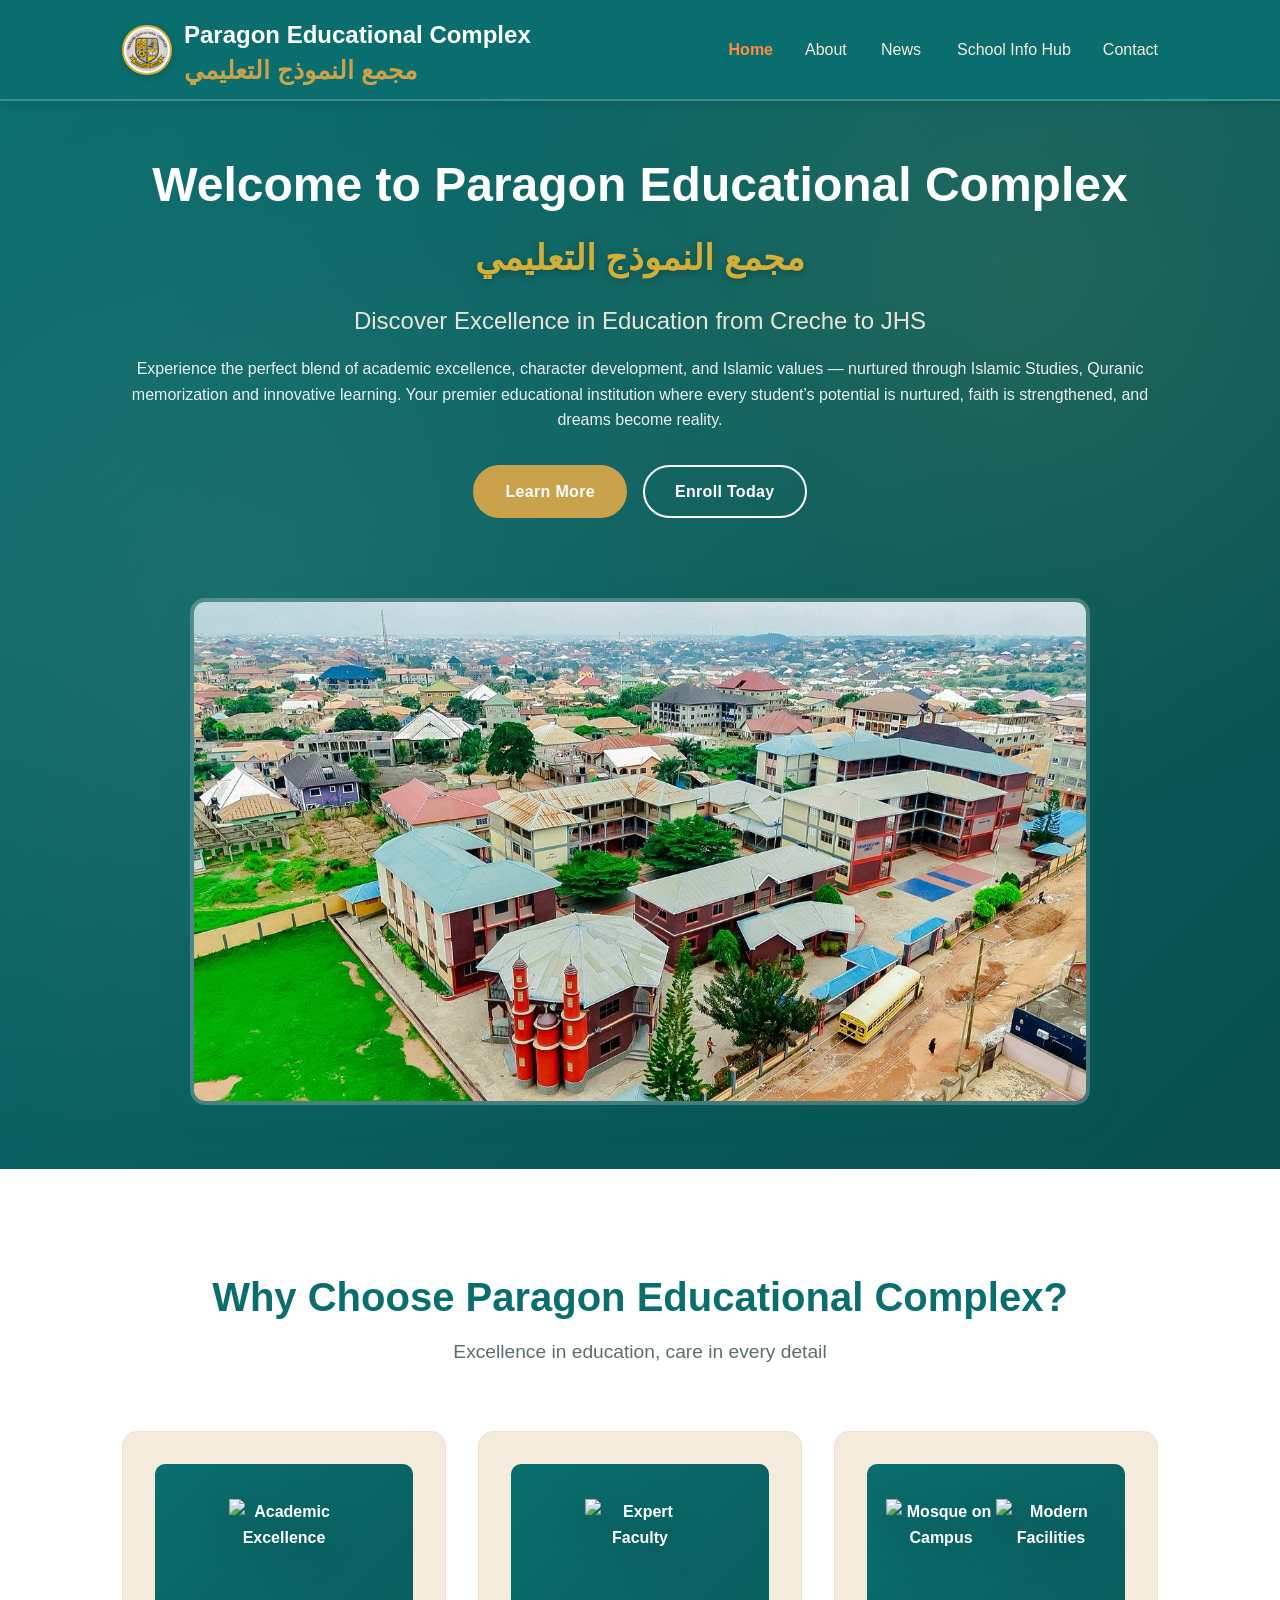
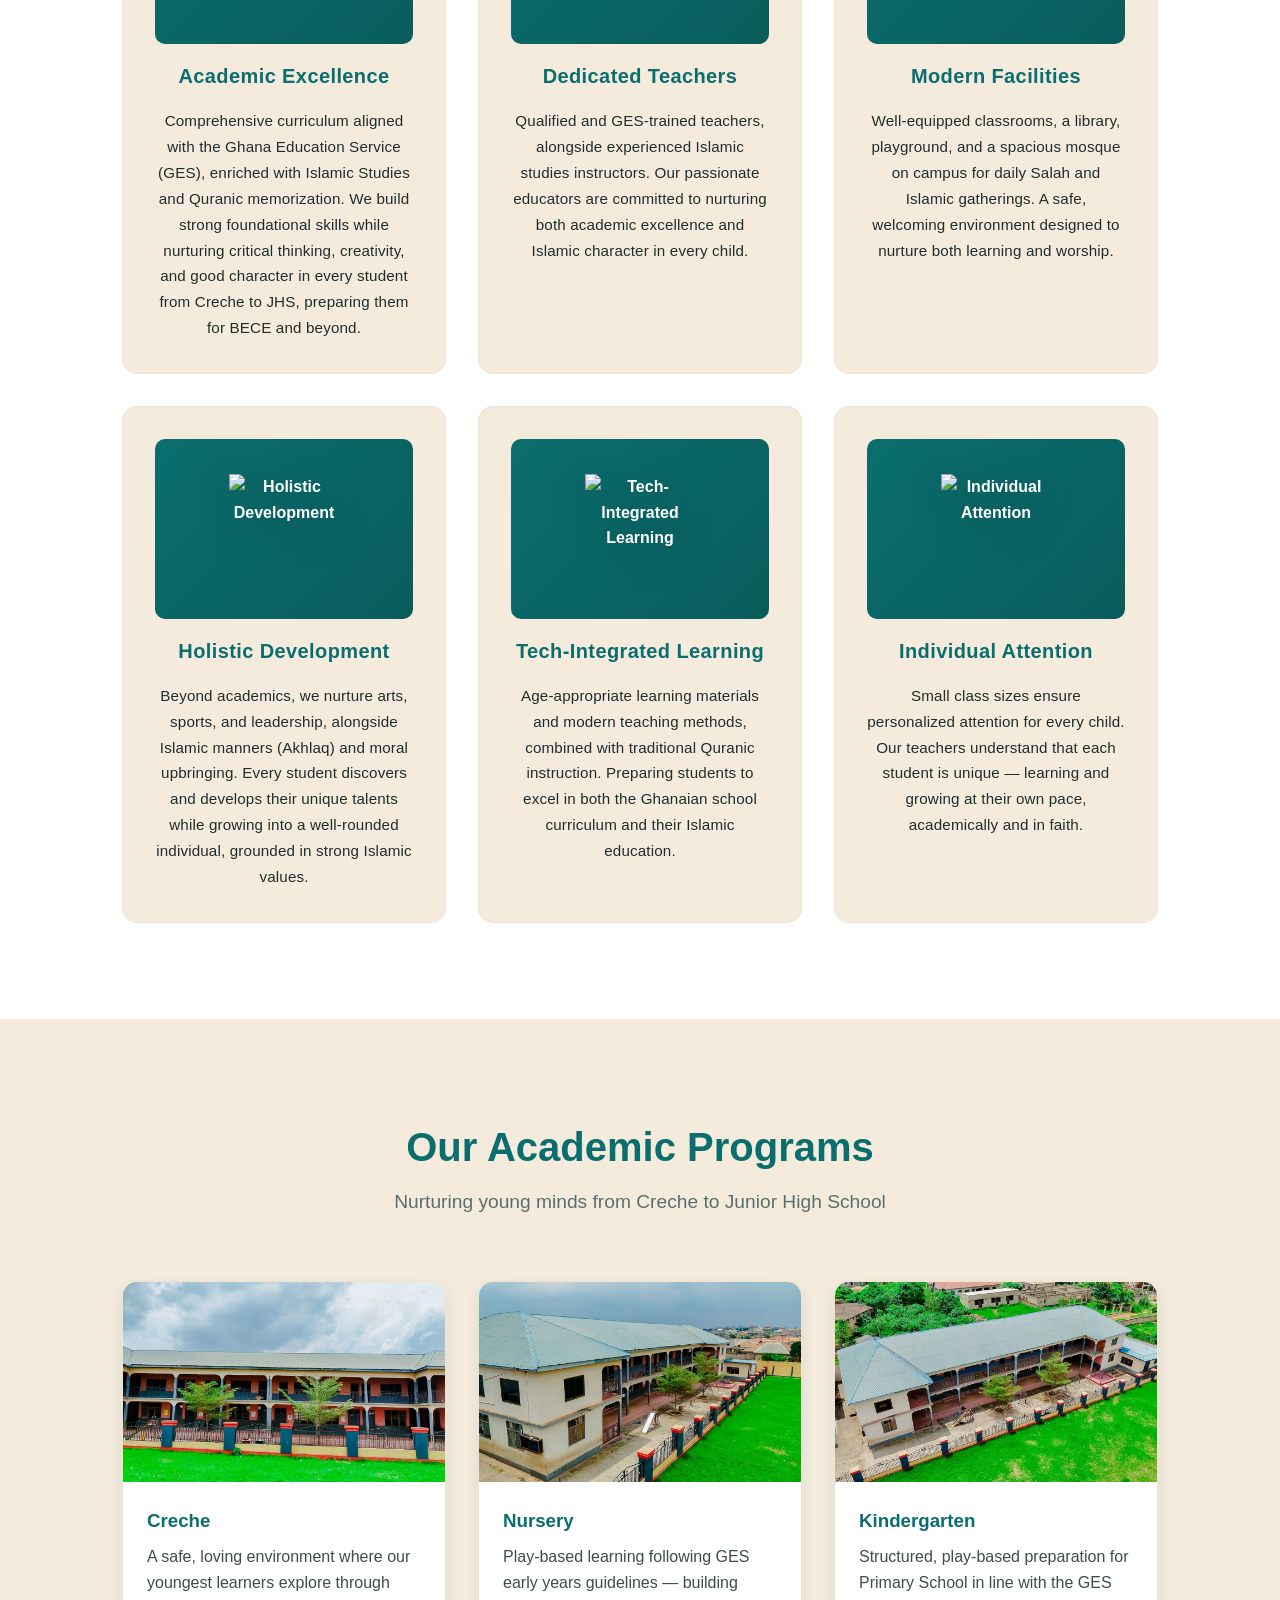
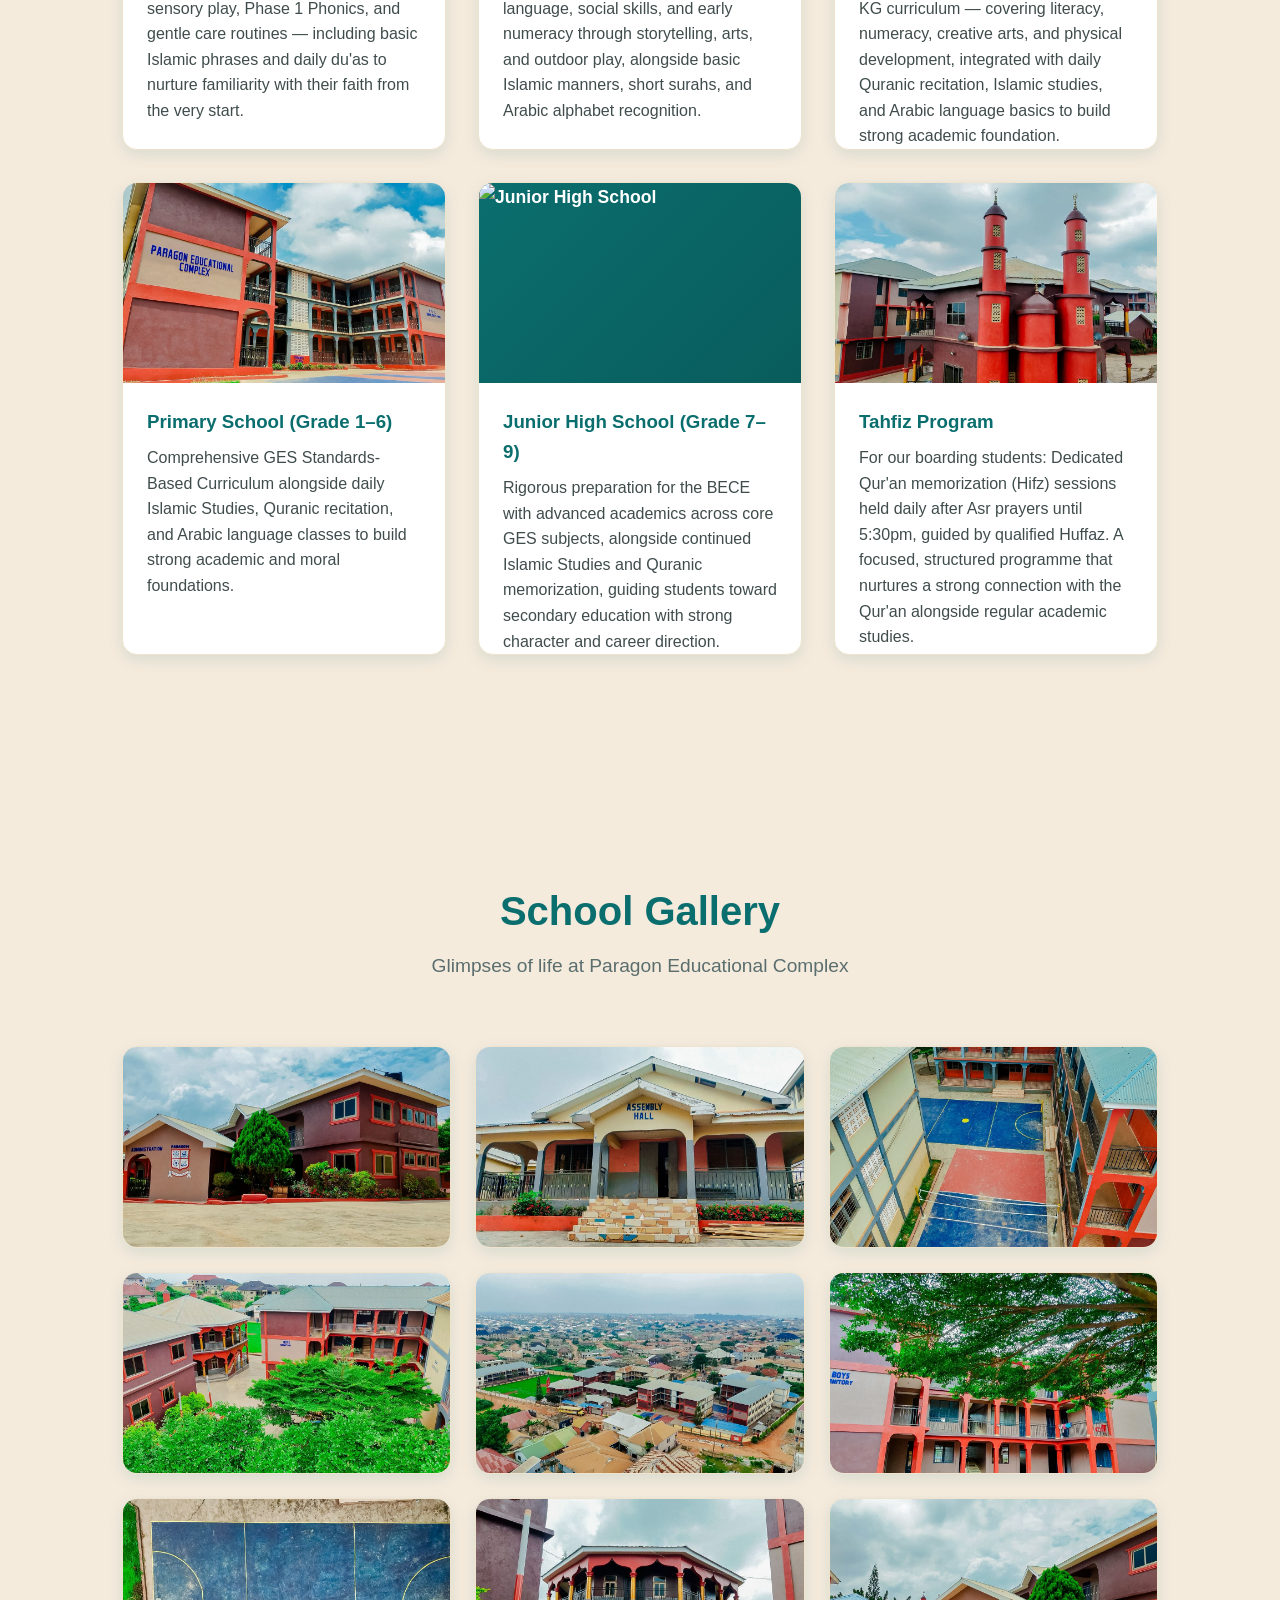
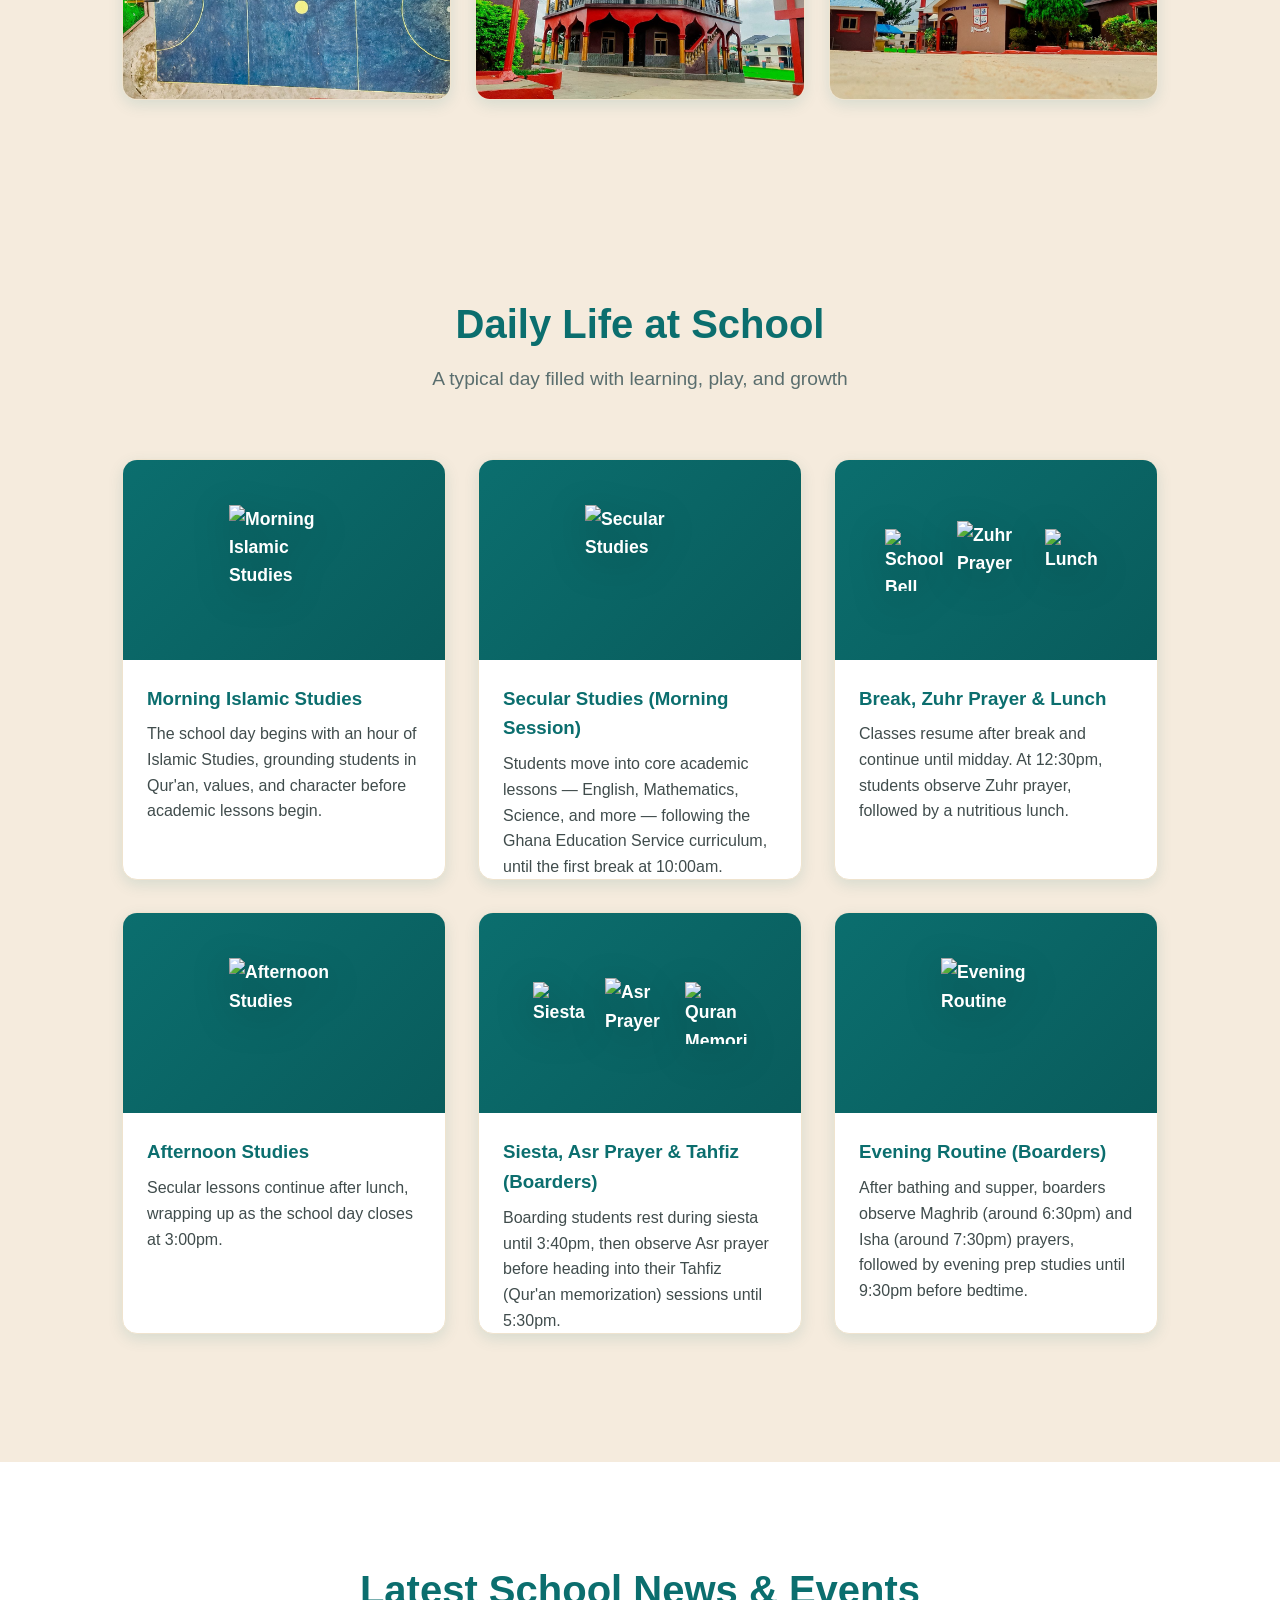
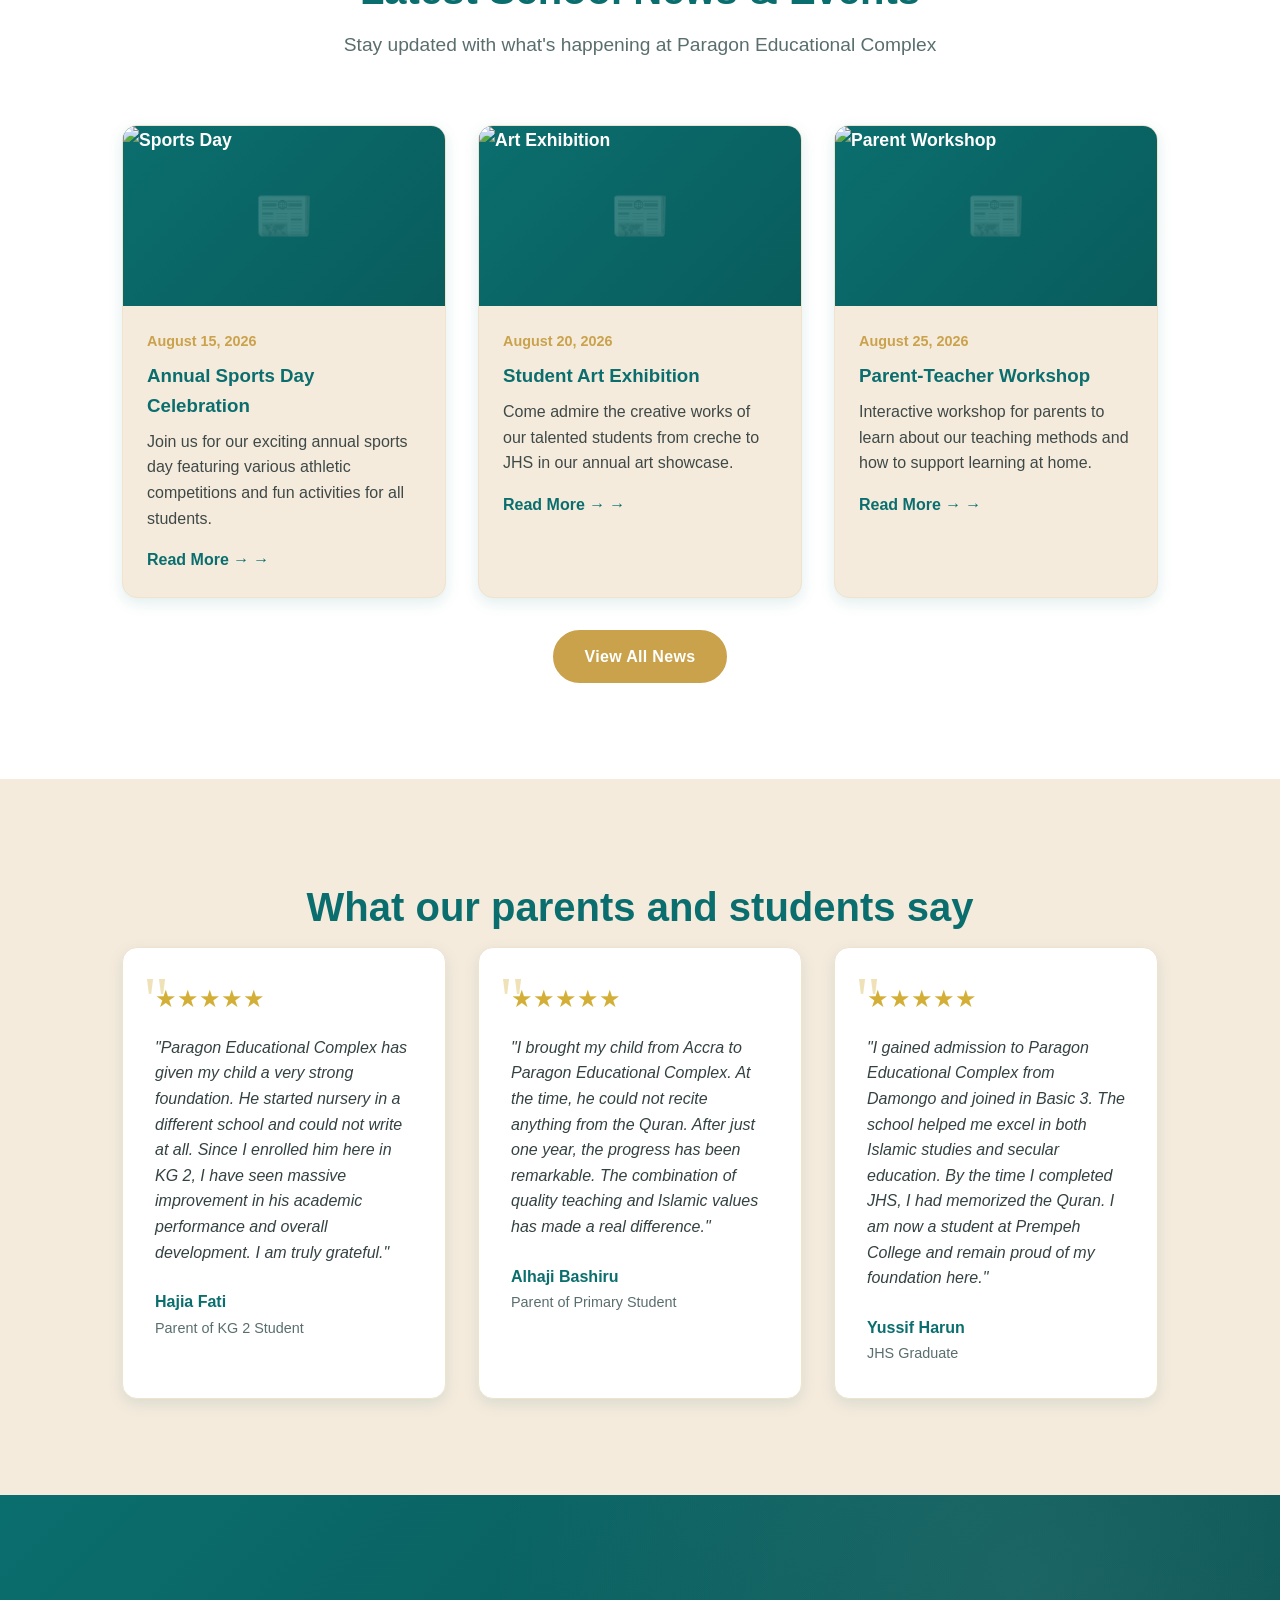
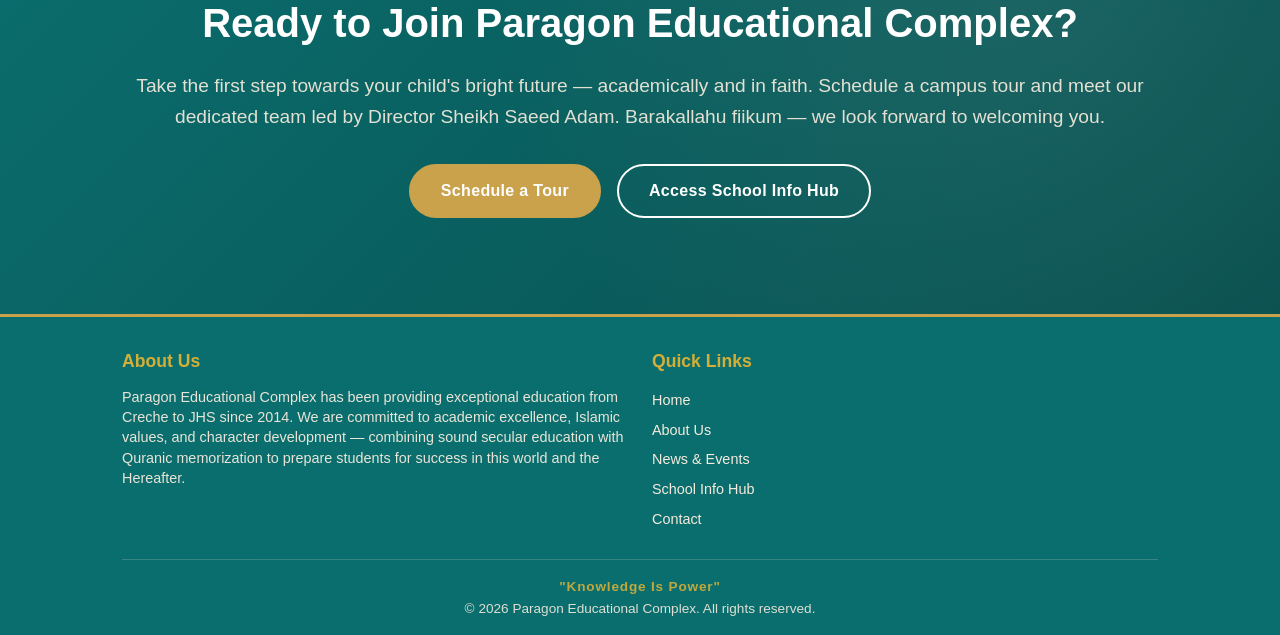
==== commit 25e40cb0: "Remove Our Location heading/subtitle on contact page (keep picture) and View Curriculum button on ho" ====
--- a/index.html
+++ b/index.html
@@ -6,7 +6,7 @@
     <meta name="description" content="Paragon Educational Complex - Excellence in Education from Creche to JHS. Located at Abirem-Nwamaase, Antoa Road, Kwabre East District, Ashanti Region, Ghana. Nurturing young minds since 2013. Knowledge Is Power.">
     <meta name="theme-color" content="#1E3A8A">
     <title>Paragon Educational Complex - Knowledge Is Power</title>
-    <link rel="stylesheet" href="styles.css?v=6">
+    <link rel="stylesheet" href="styles.css?v=7">
 </head>
 <body>
     <!-- Navigation -->
@@ -142,10 +142,6 @@
                     <p>For our boarding students: Dedicated Qur'an memorization (Hifz) sessions held daily after Asr prayers until 5:30pm, guided by qualified Huffaz. A focused, structured programme that nurtures a strong connection with the Qur'an alongside regular academic studies.</p>
                 </div>
             </div>
-            
-            <div style="text-align: center; margin-top: 2rem;">
-                <a href="about.html" class="btn btn-primary">Click to view full curriculum</a>
-            </div>
         </div>
     </section>
 
--- a/styles.css
+++ b/styles.css
@@ -853,7 +853,8 @@
     background: #000;
 }
 
-.location-video video {
+.location-video video,
+.location-video img {
     display: block;
     width: 100%;
     height: auto;
@@ -869,7 +870,8 @@
         margin-bottom: var(--spacing-md);
     }
 
-    .location-video video {
+    .location-video video,
+    .location-video img {
         aspect-ratio: 4 / 3;
     }
 }
@@ -2219,6 +2221,15 @@
     aspect-ratio: 16 / 9;
     object-fit: cover;
     object-position: center;
+}
+
+.hero-image video {
+    display: block;
+    width: 100%;
+    aspect-ratio: 16 / 9;
+    object-fit: cover;
+    object-position: center;
+    background: #000;
 }
 
 .hero-image {
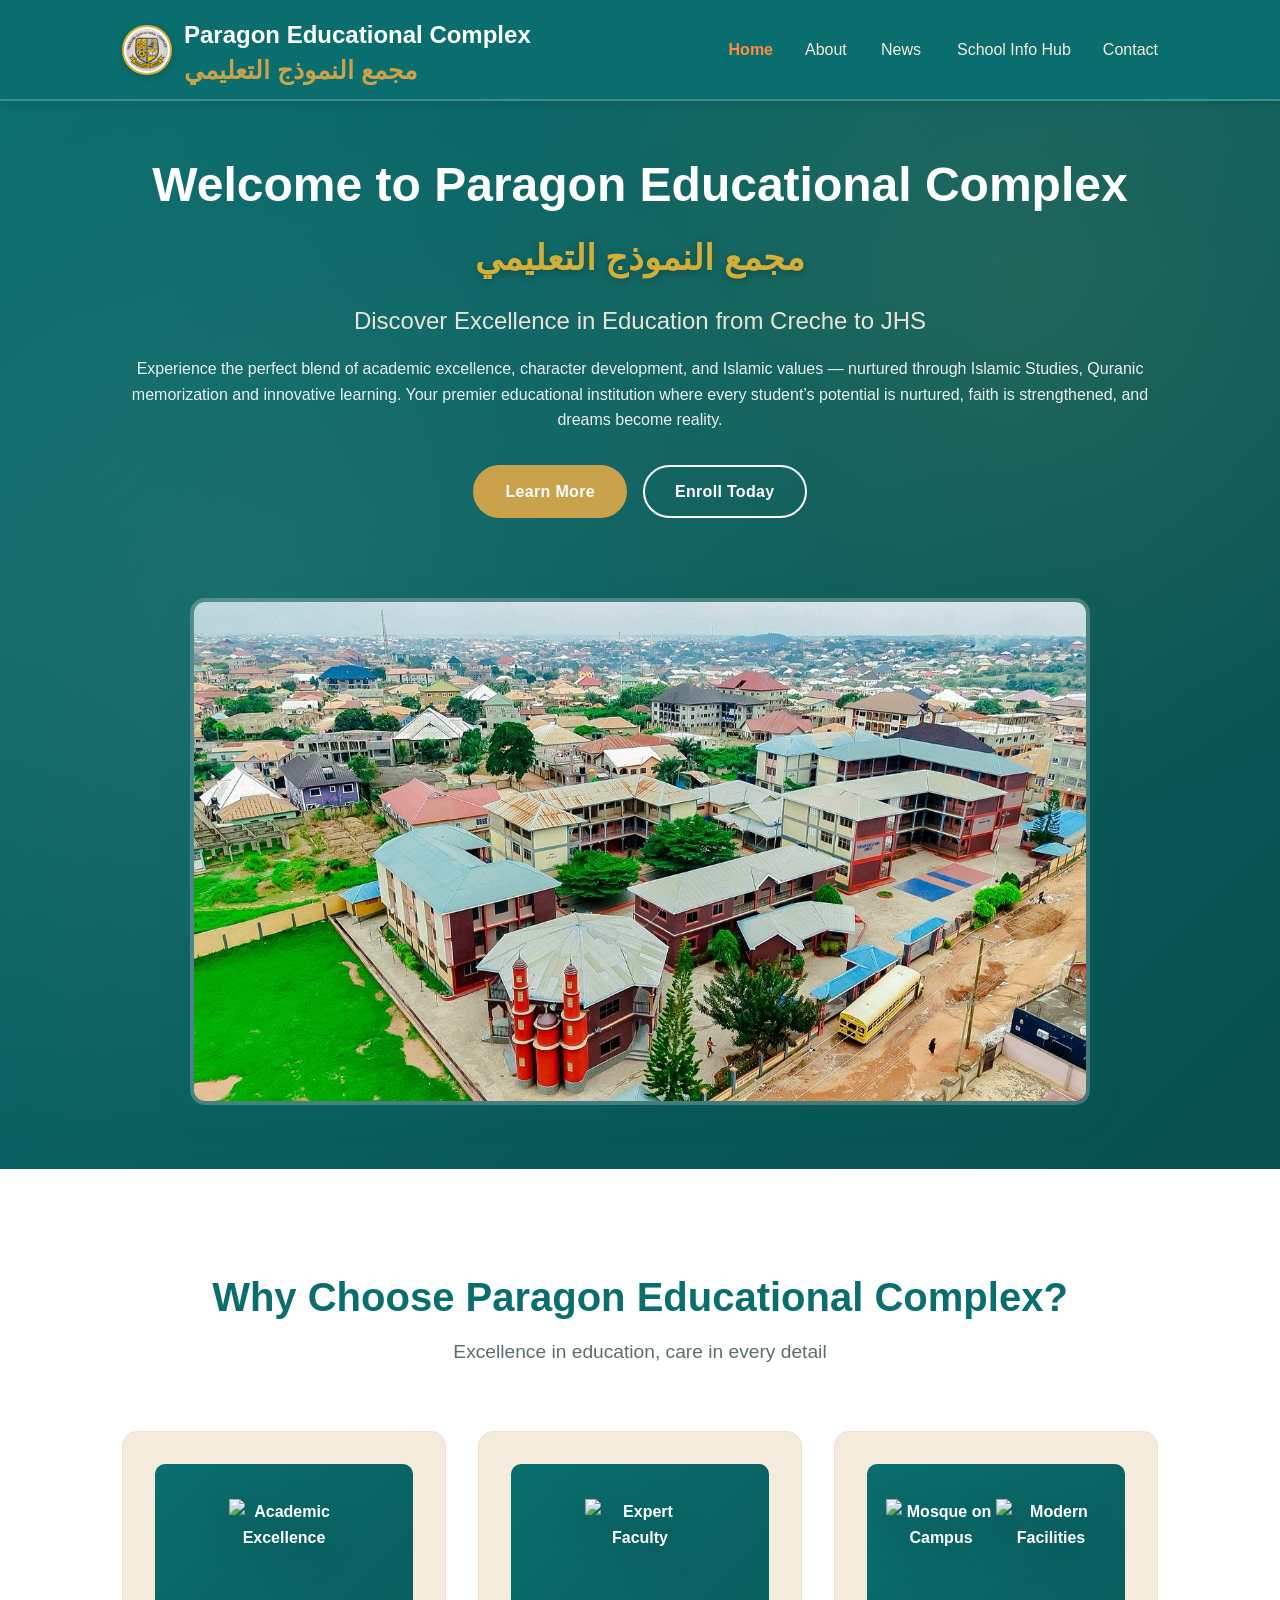
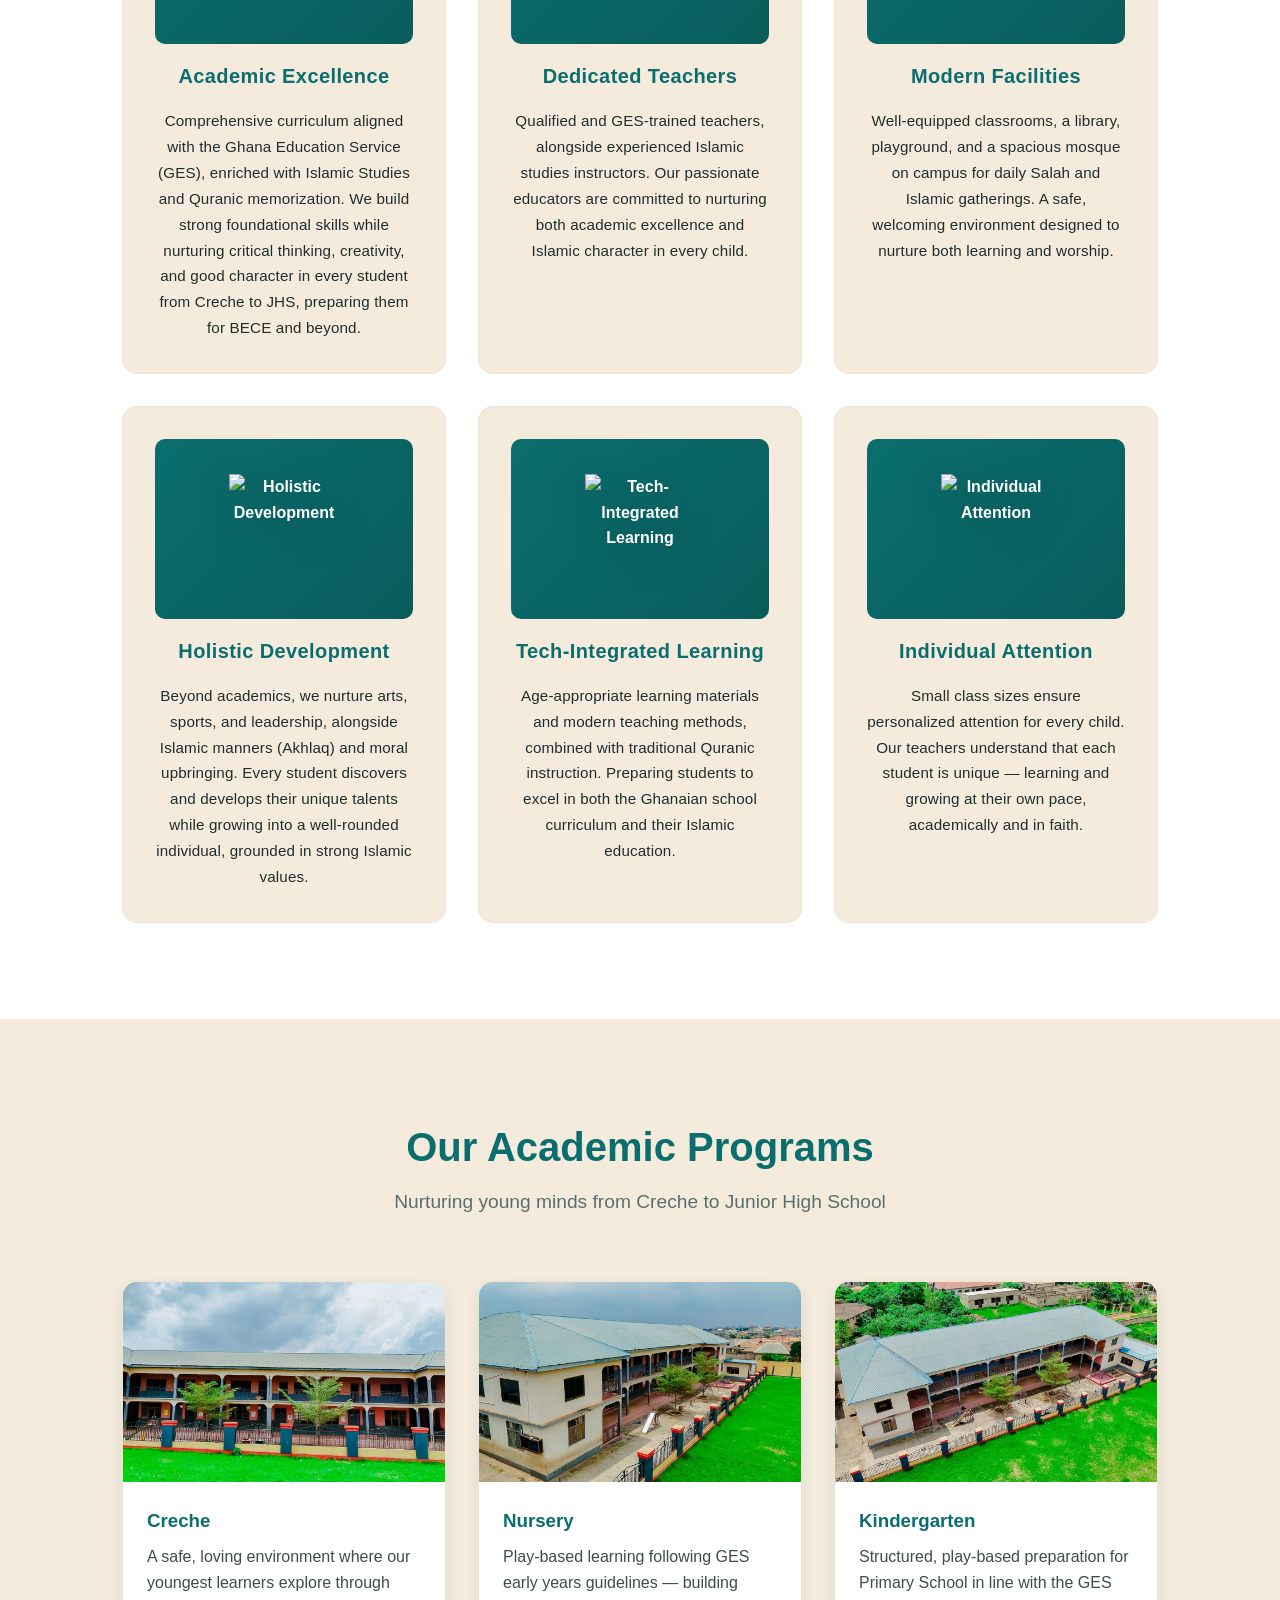
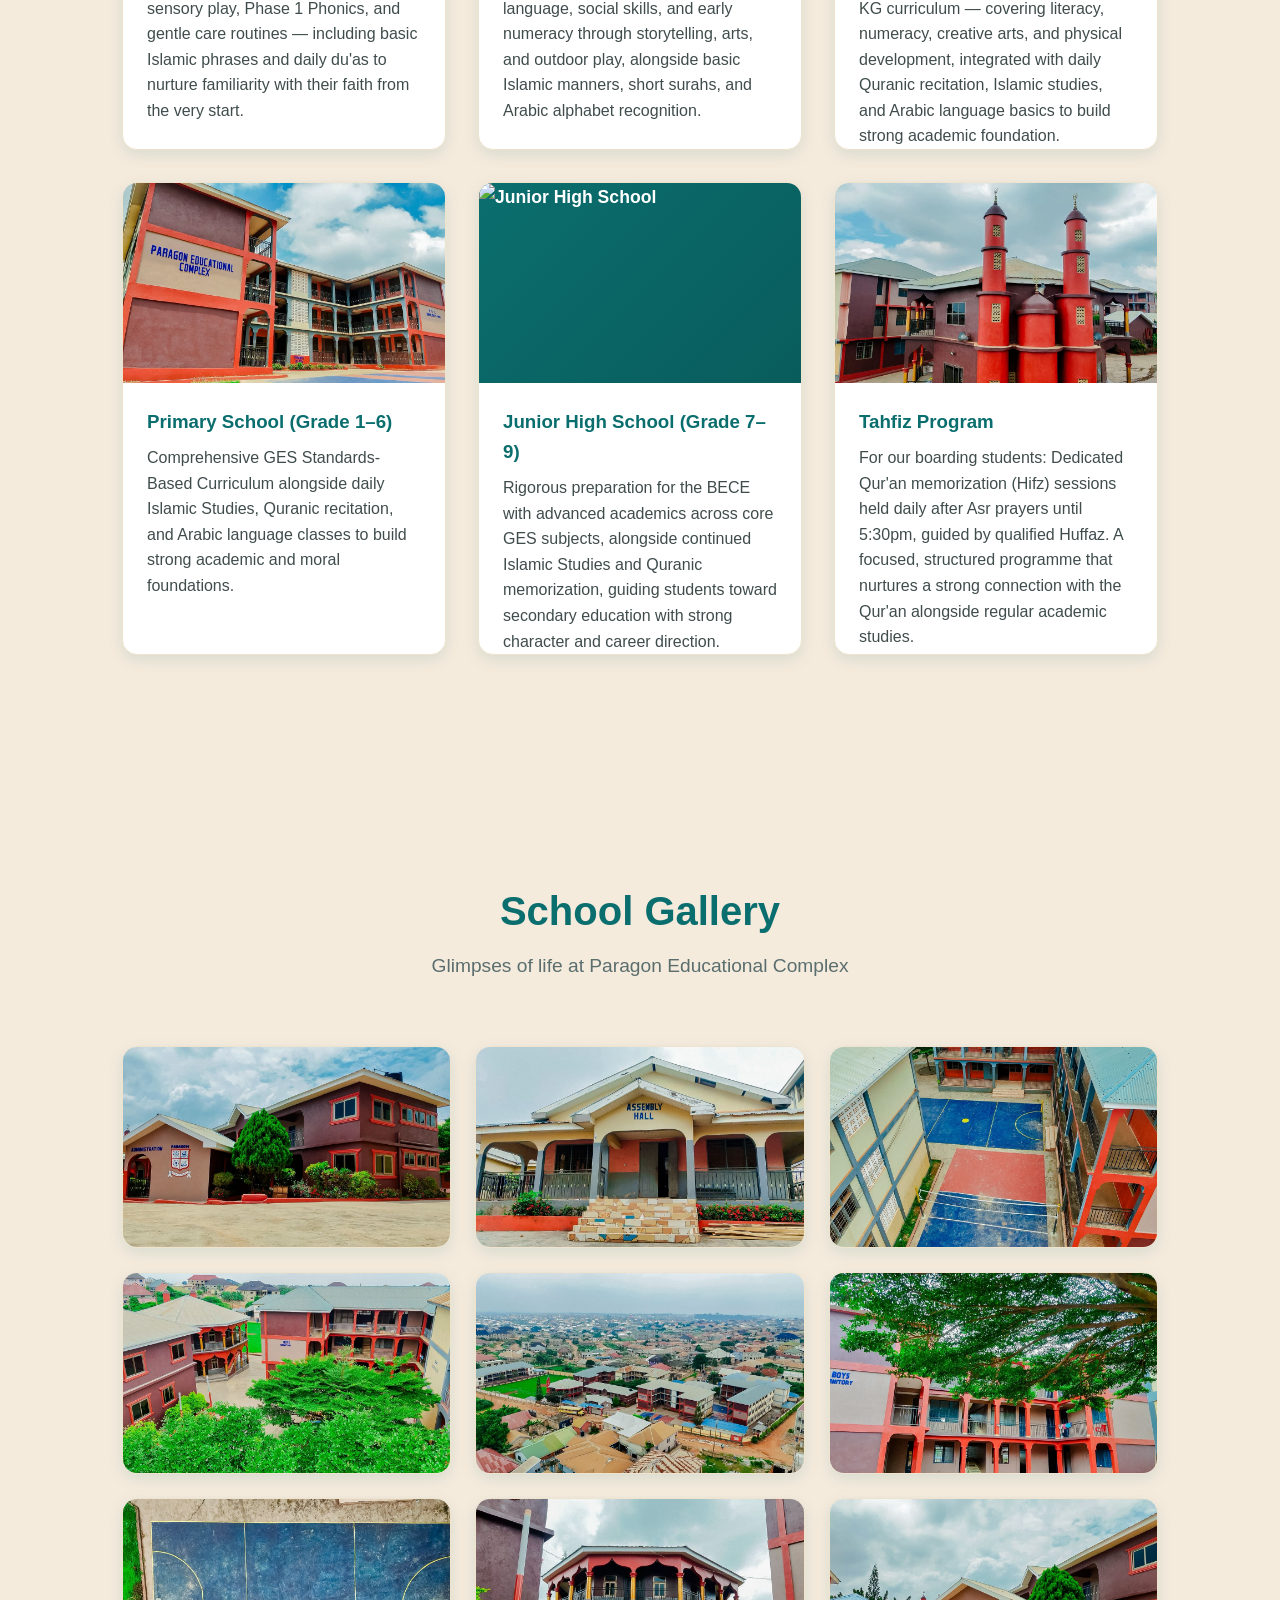
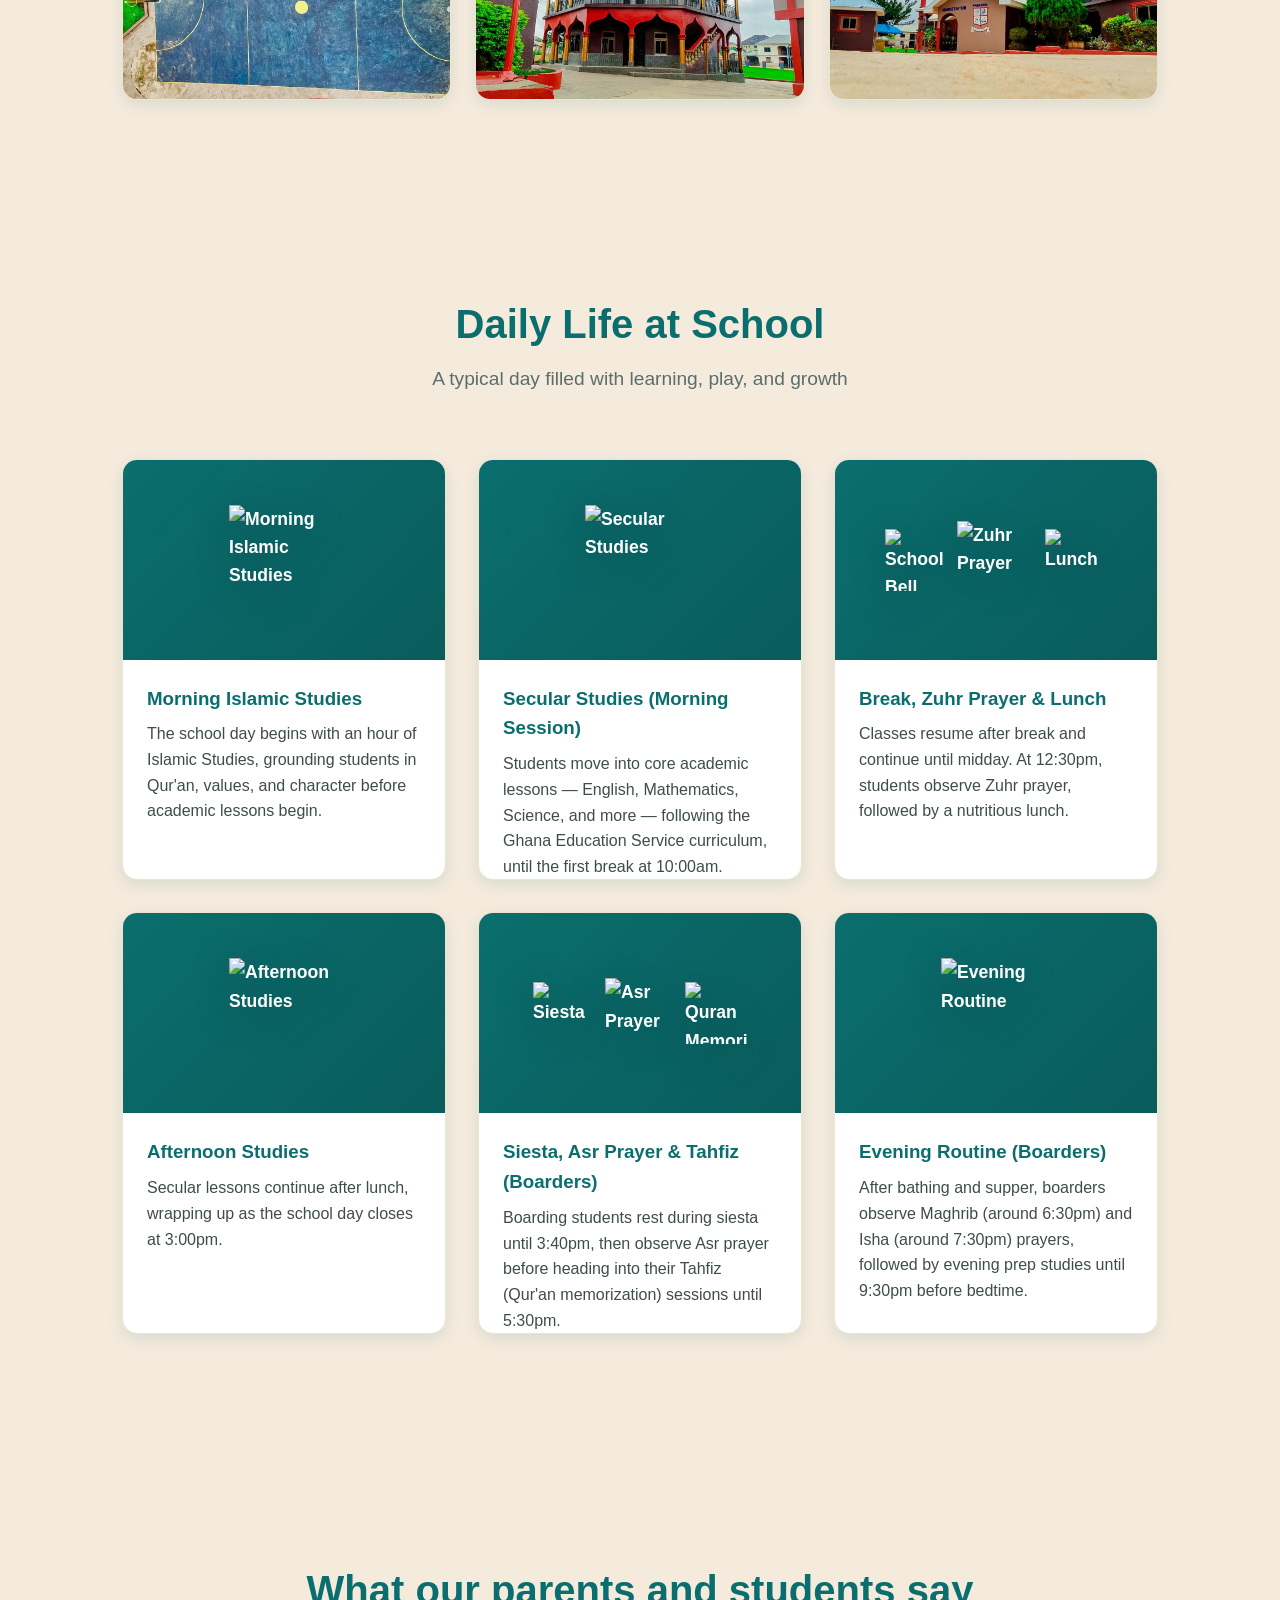
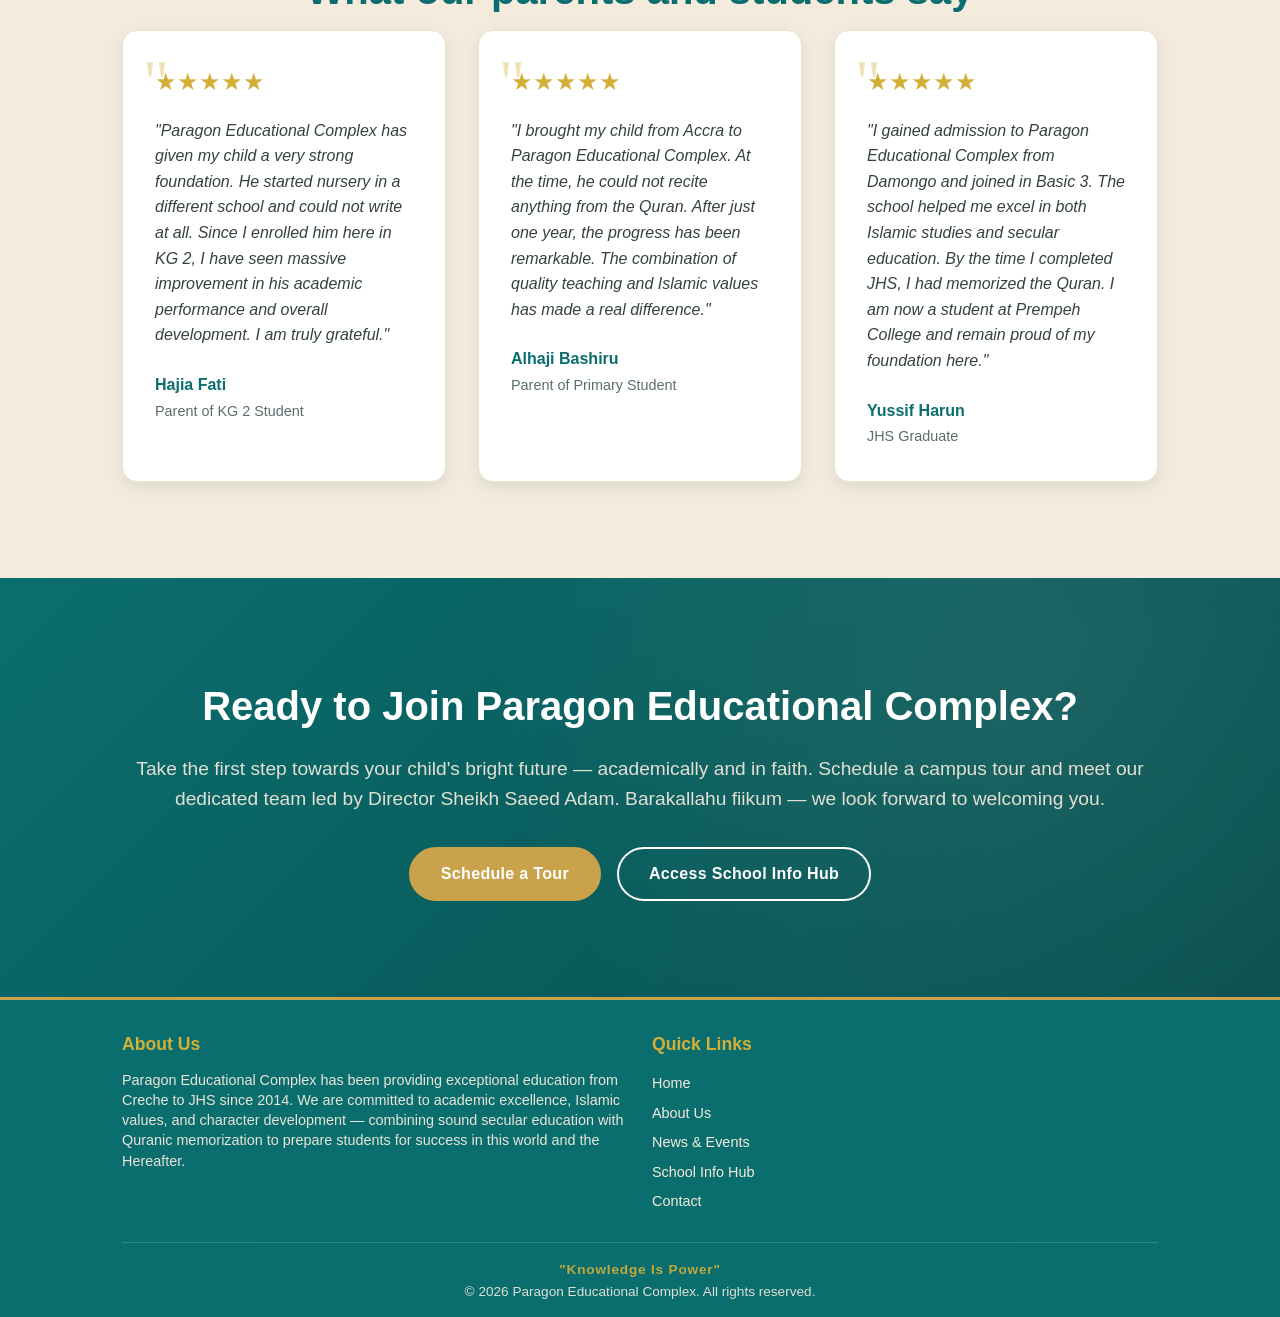
==== commit 4eb5ecdc: "Remove Latest School News section from home page" ====
--- a/index.html
+++ b/index.html
@@ -229,50 +229,6 @@
         </div>
     </section>
 
-    <!-- News Section -->
-    <section class="news">
-        <div class="container">
-            <h2>Latest School News & Events</h2>
-            <p>Stay updated with what's happening at Paragon Educational Complex</p>
-            
-            <div class="news-grid">
-                <div class="news-card">
-                    <div class="news-image"><img src="https://images.unsplash.com/photo-1574629810360-7efbbe195018?auto=format&fit=crop&w=400&q=80" alt="Sports Day" class="news-img"></div>
-                    <div class="news-content">
-                        <span class="news-date">August 15, 2026</span>
-                        <h3>Annual Sports Day Celebration</h3>
-                        <p>Join us for our exciting annual sports day featuring various athletic competitions and fun activities for all students.</p>
-                        <a href="news.html" class="btn-link">Read More →</a>
-                    </div>
-                </div>
-                
-                <div class="news-card">
-                    <div class="news-image"><img src="https://images.unsplash.com/photo-1513364776144-60967b0f800f?auto=format&fit=crop&w=400&q=80" alt="Art Exhibition" class="news-img"></div>
-                    <div class="news-content">
-                        <span class="news-date">August 20, 2026</span>
-                        <h3>Student Art Exhibition</h3>
-                        <p>Come admire the creative works of our talented students from creche to JHS in our annual art showcase.</p>
-                        <a href="news.html" class="btn-link">Read More →</a>
-                    </div>
-                </div>
-                
-                <div class="news-card">
-                    <div class="news-image"><img src="https://images.unsplash.com/photo-1427504494785-3a9ca7044f45?auto=format&fit=crop&w=400&q=80" alt="Parent Workshop" class="news-img"></div>
-                    <div class="news-content">
-                        <span class="news-date">August 25, 2026</span>
-                        <h3>Parent-Teacher Workshop</h3>
-                        <p>Interactive workshop for parents to learn about our teaching methods and how to support learning at home.</p>
-                        <a href="news.html" class="btn-link">Read More →</a>
-                    </div>
-                </div>
-            </div>
-            
-            <div class="text-center">
-                <a href="news.html" class="btn btn-primary">View All News</a>
-            </div>
-        </div>
-    </section>
-
     <!-- Testimonials Section -->
     <section class="testimonials">
         <div class="container">
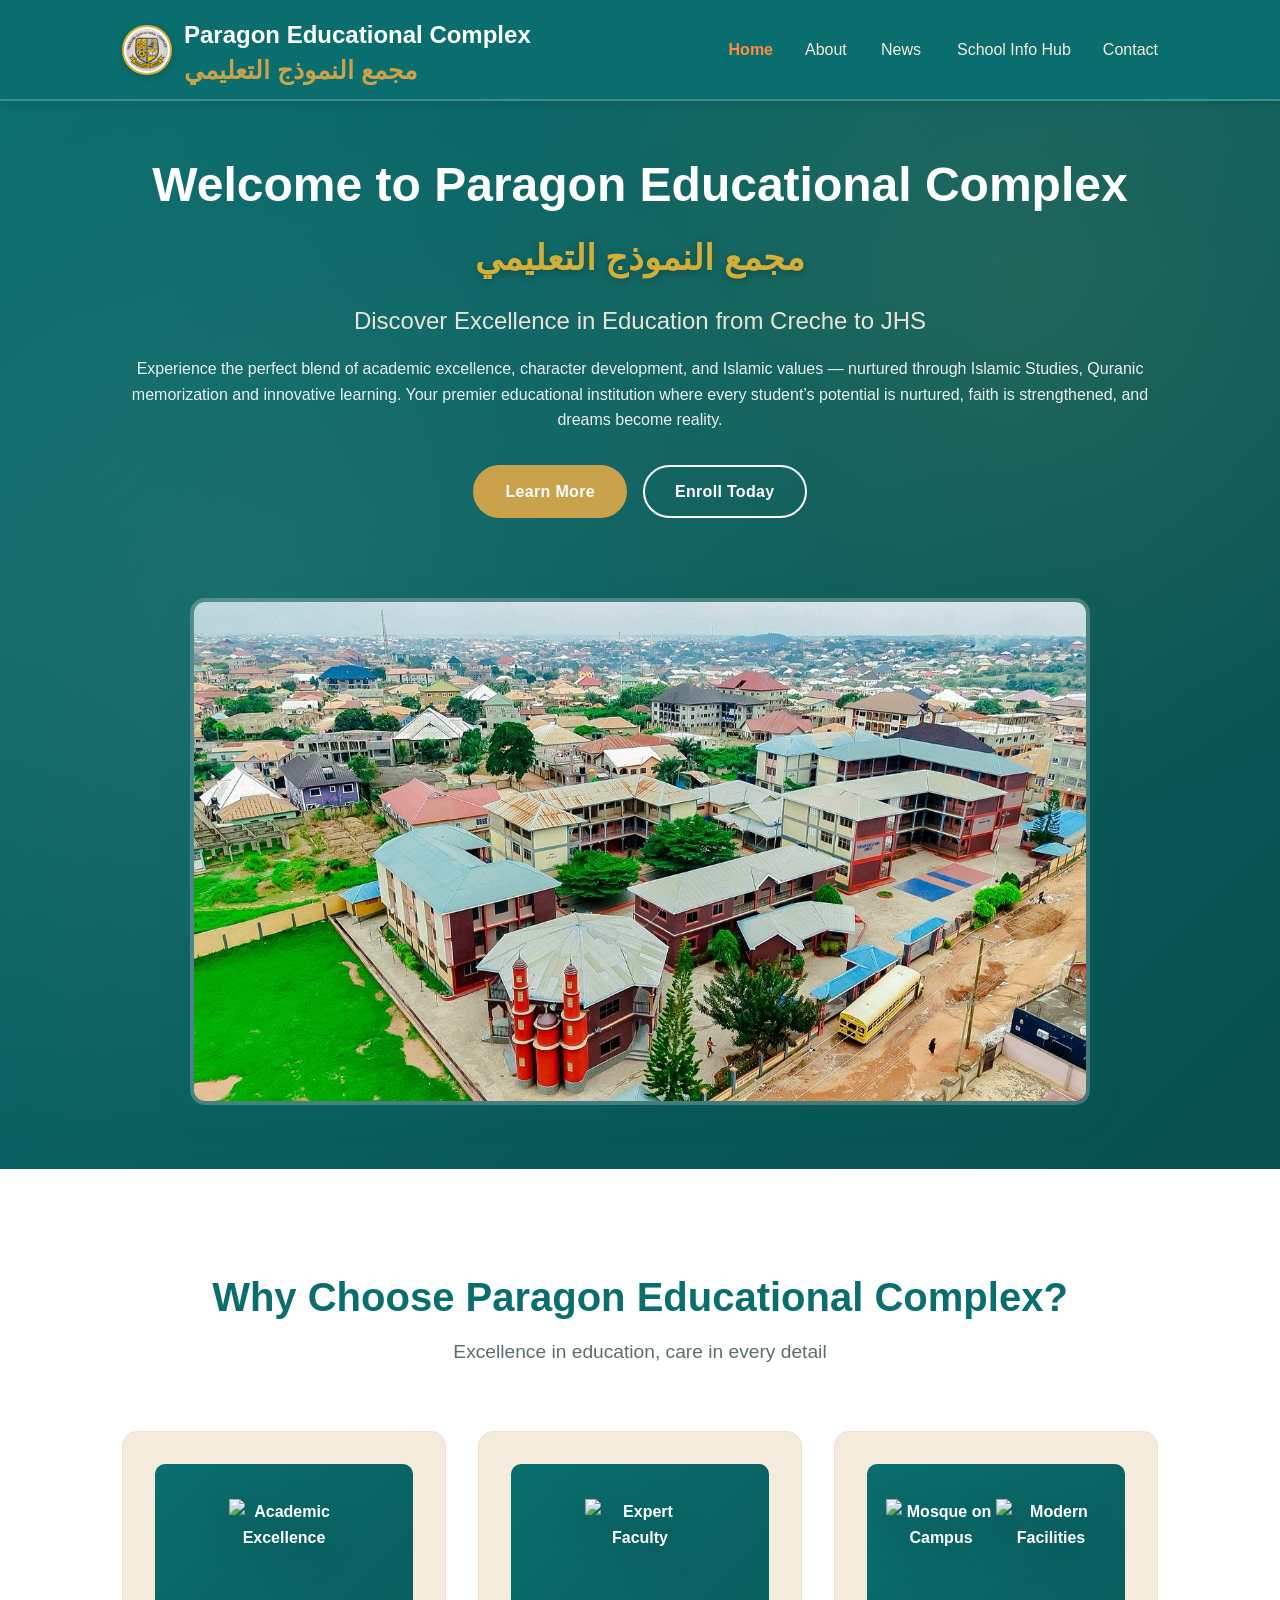
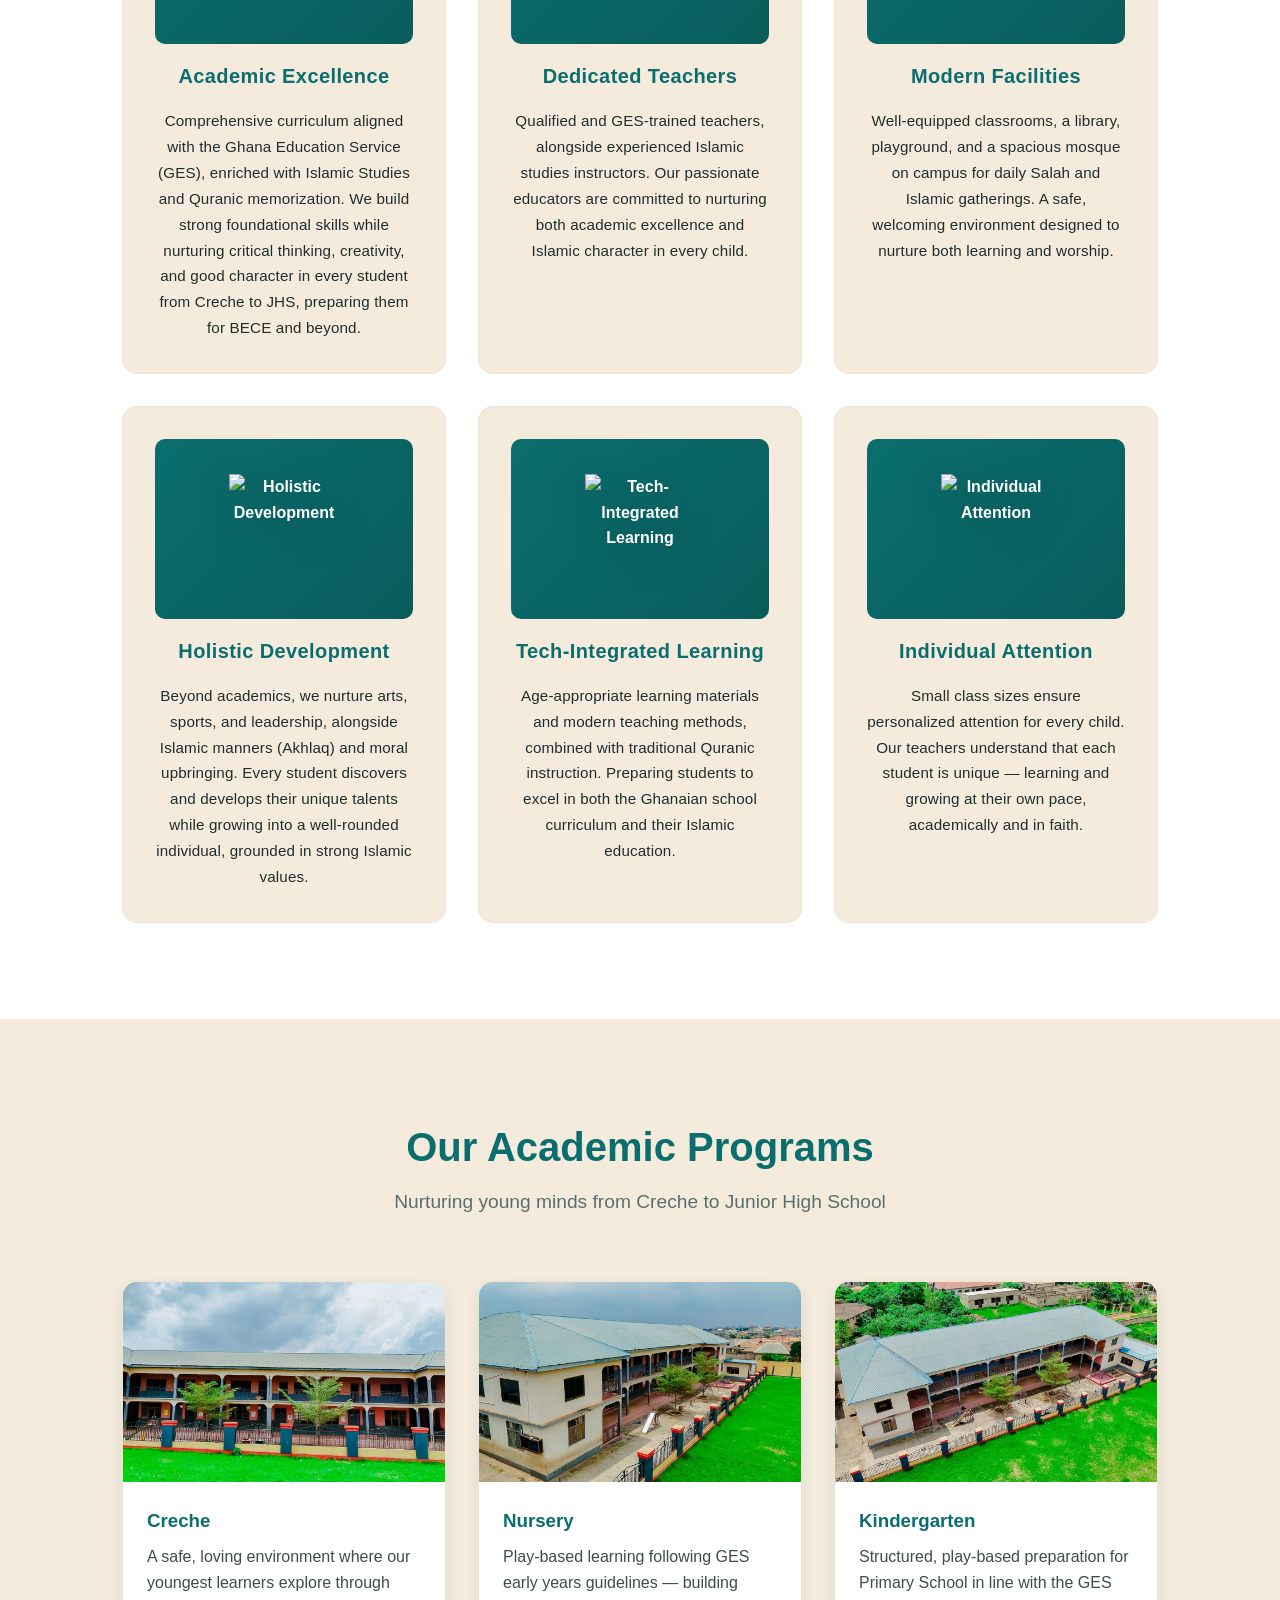
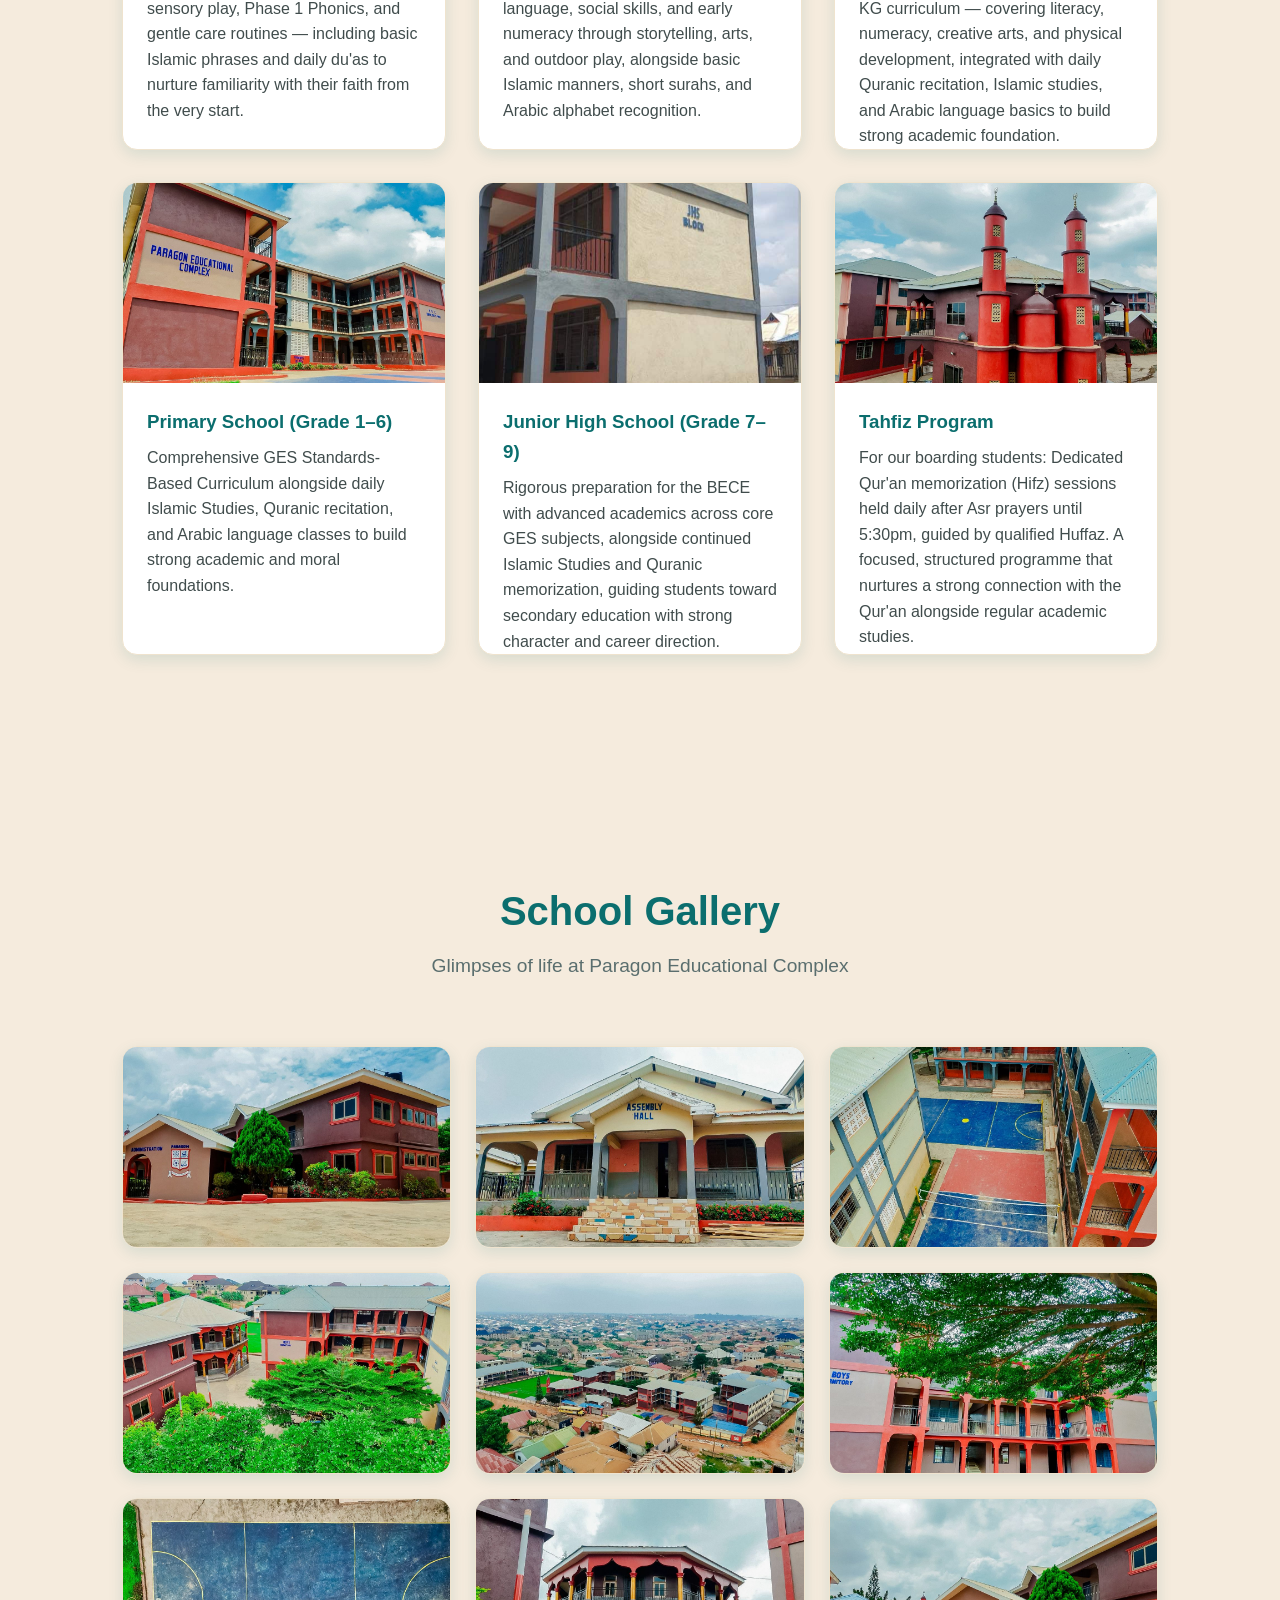
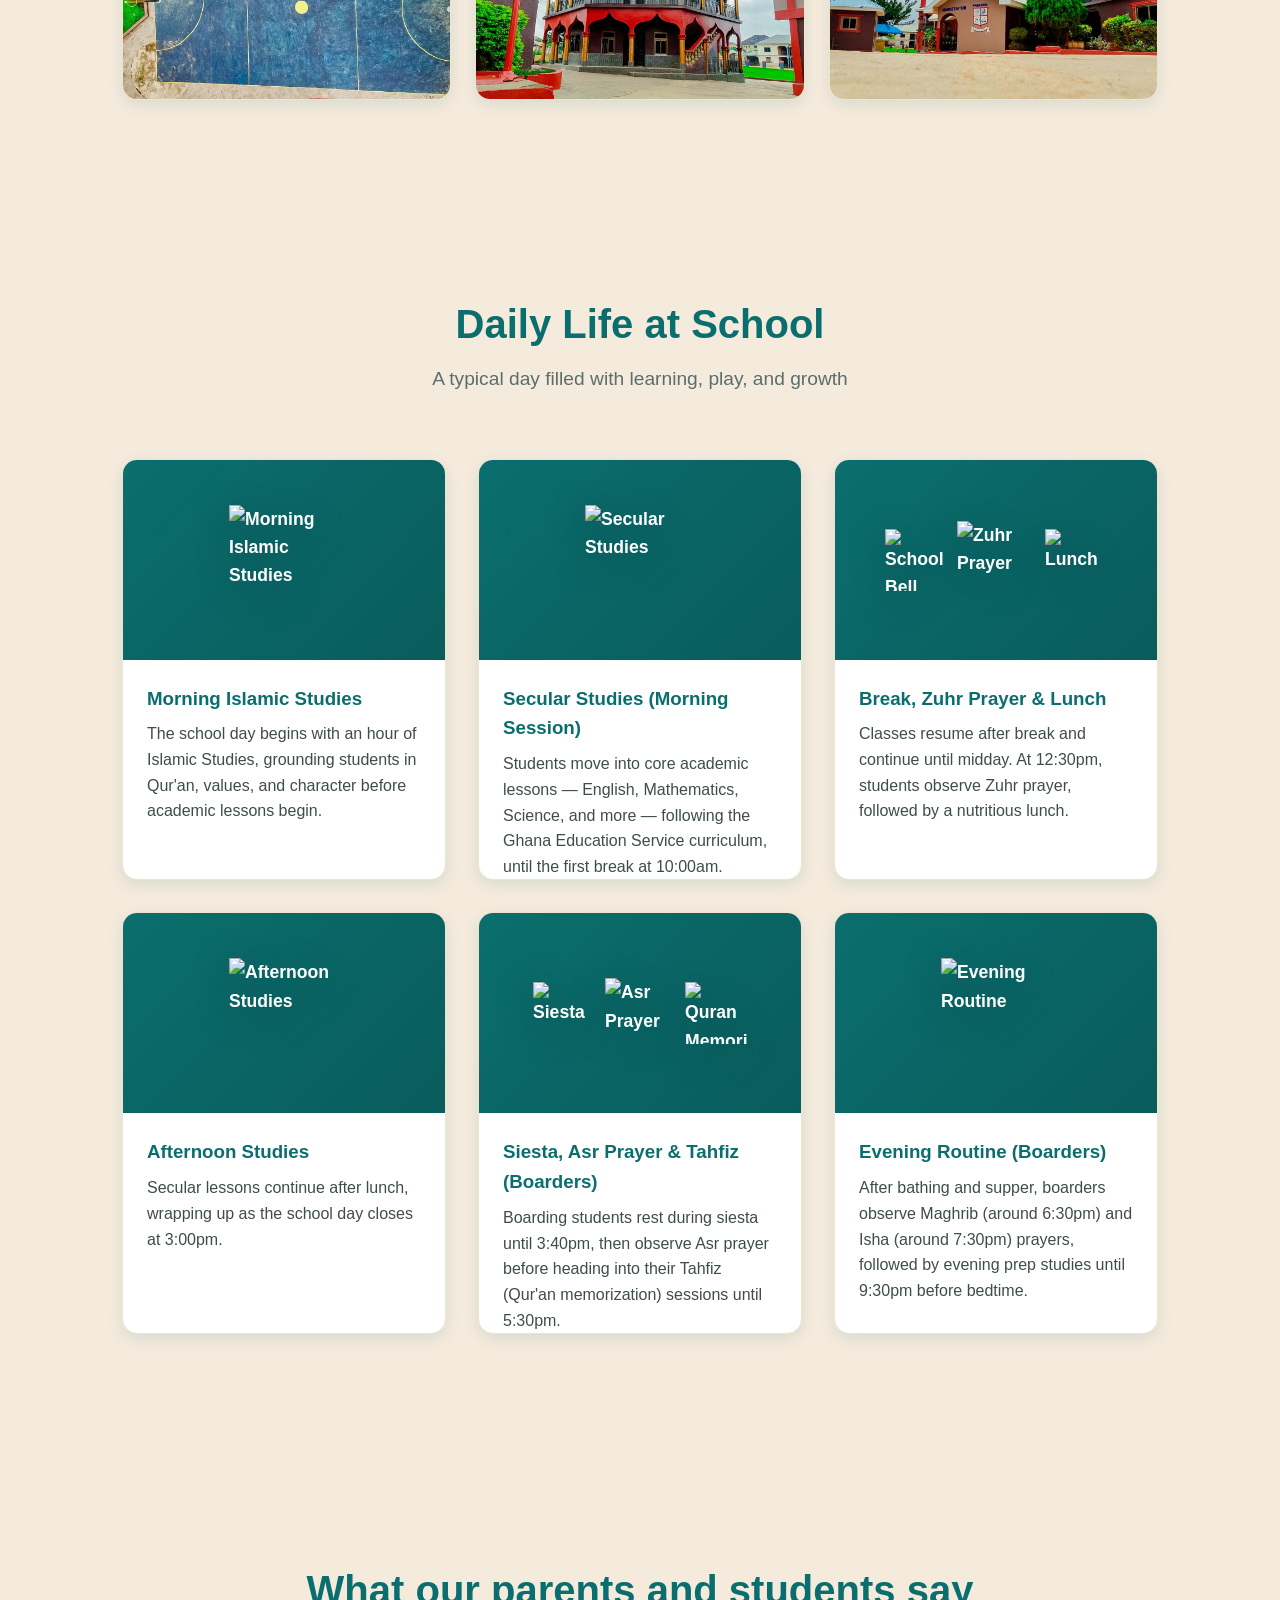
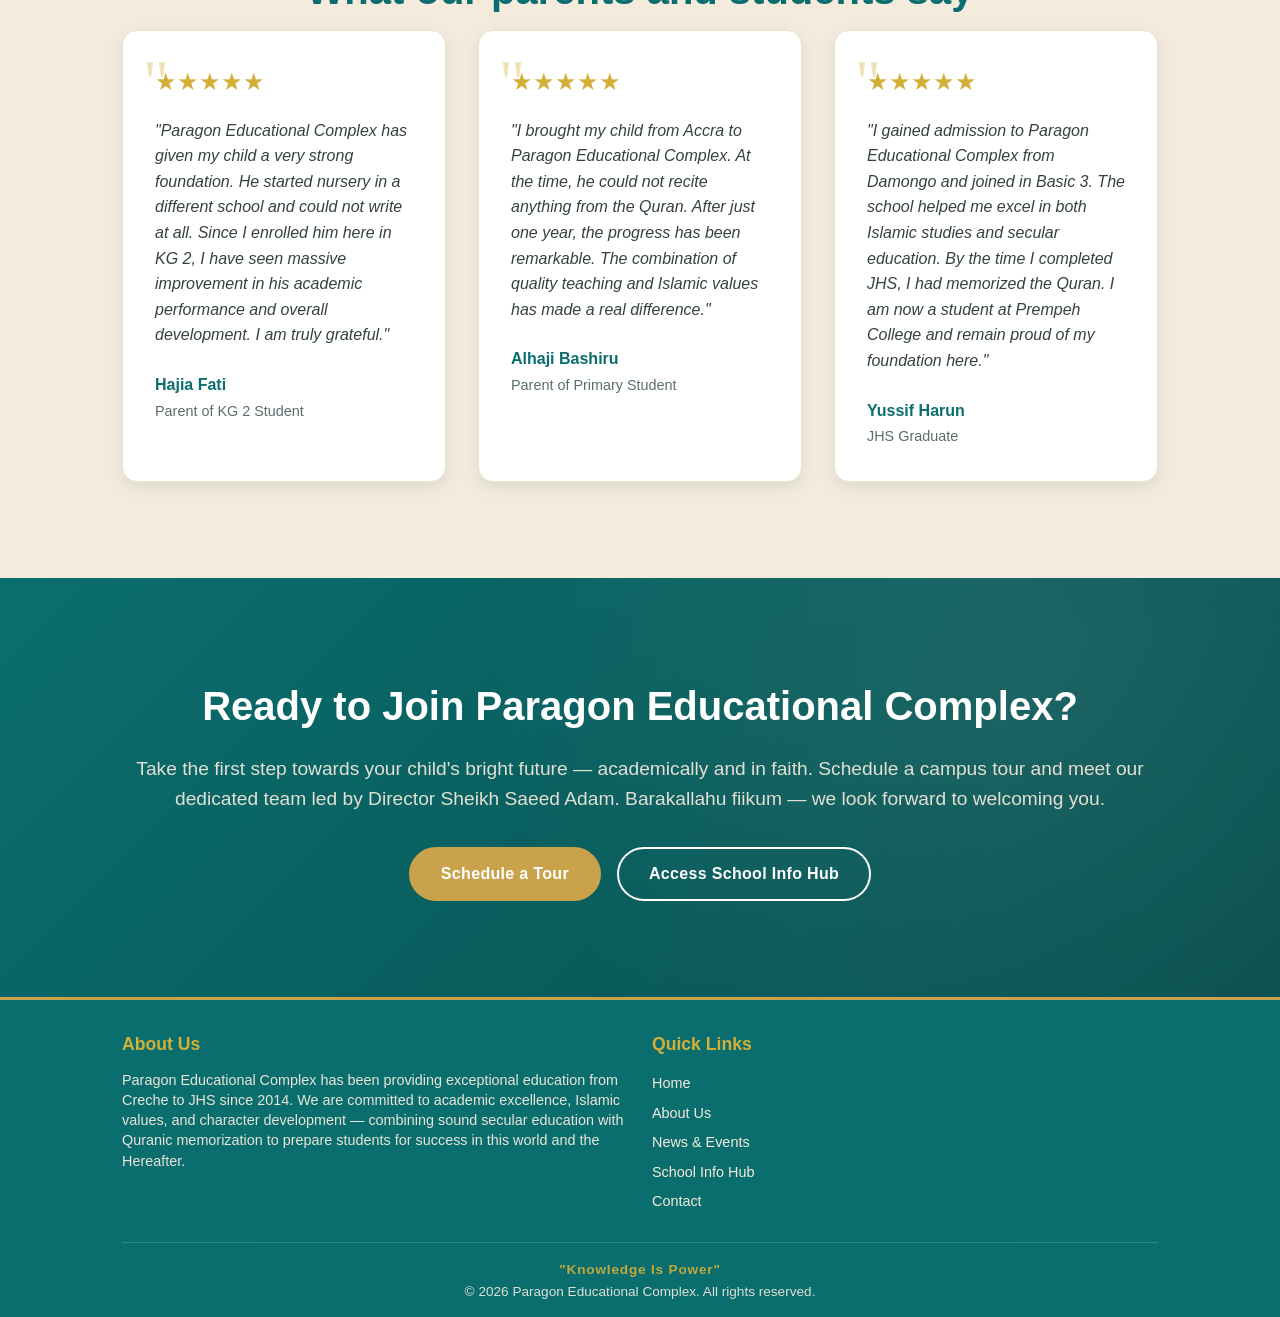
==== commit a1c1da57: "Replace Junior High School card image on home page with IMG-20260904-WA0020" ====
--- a/index.html
+++ b/index.html
@@ -131,7 +131,7 @@
                 </div>
                 
                 <div class="program-card">
-                    <div class="program-image"><img src="https://images.unsplash.com/photo-1503676260728-1c00da094a0b?auto=format&fit=crop&w=400&q=80" alt="Junior High School" class="program-img"></div>
+                    <div class="program-image"><img src="images/IMG-20260904-WA0020.jpg" alt="Junior High School" class="program-img"></div>
                     <h3>Junior High School (Grade 7–9)</h3>
                     <p>Rigorous preparation for the BECE with advanced academics across core GES subjects, alongside continued Islamic Studies and Quranic memorization, guiding students toward secondary education with strong character and career direction.</p>
                 </div>
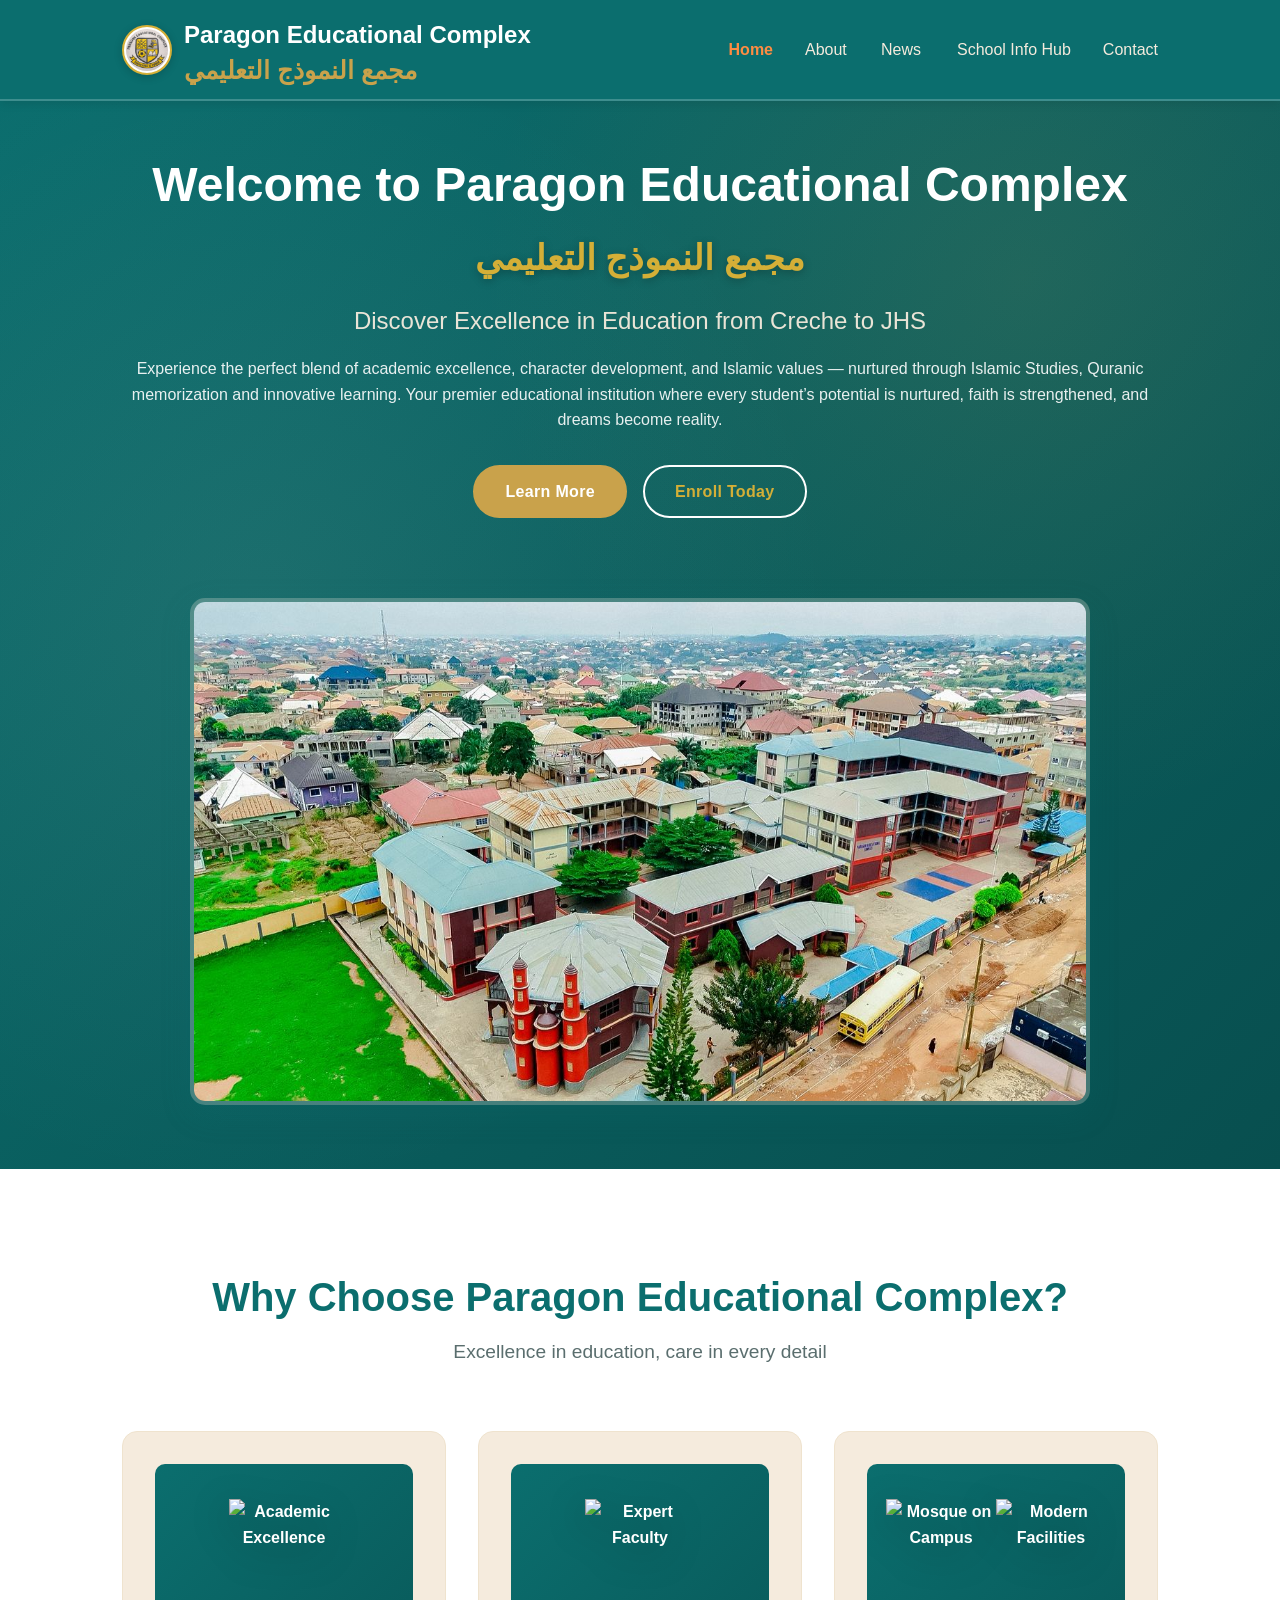
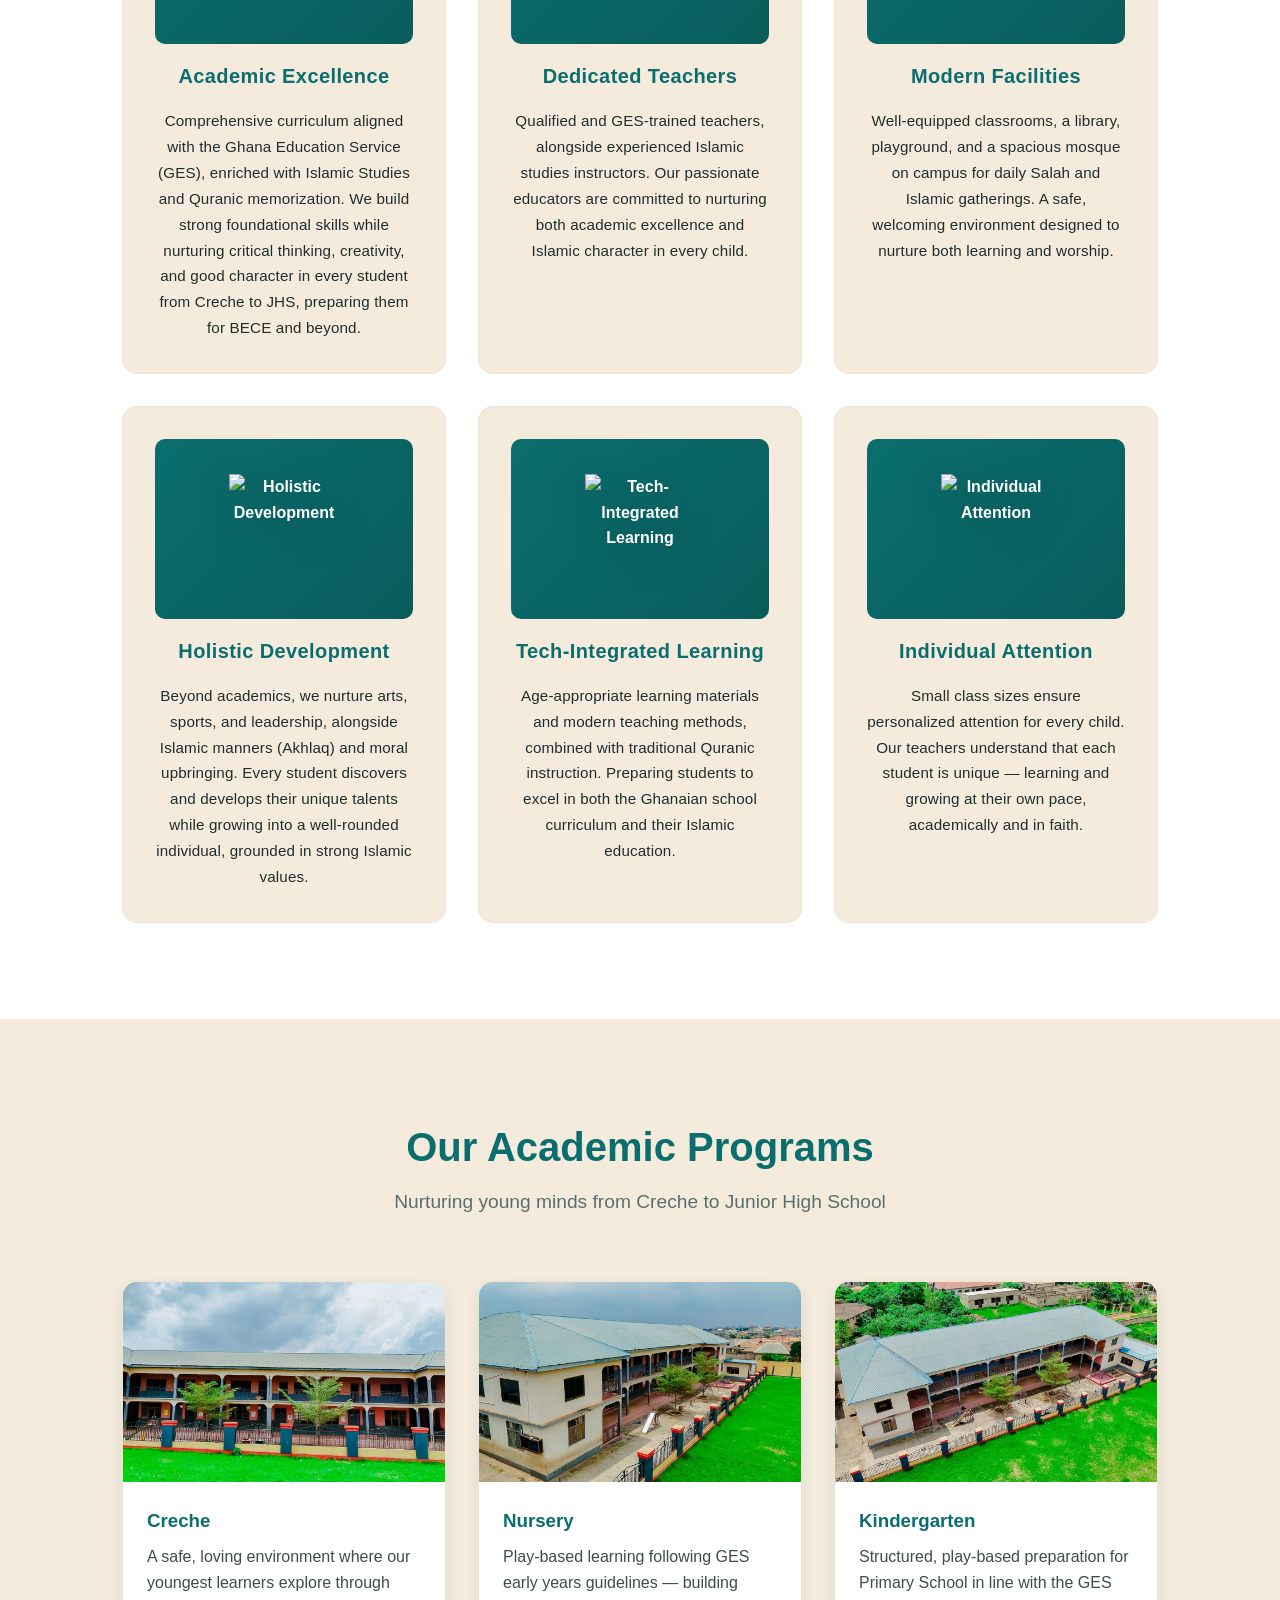
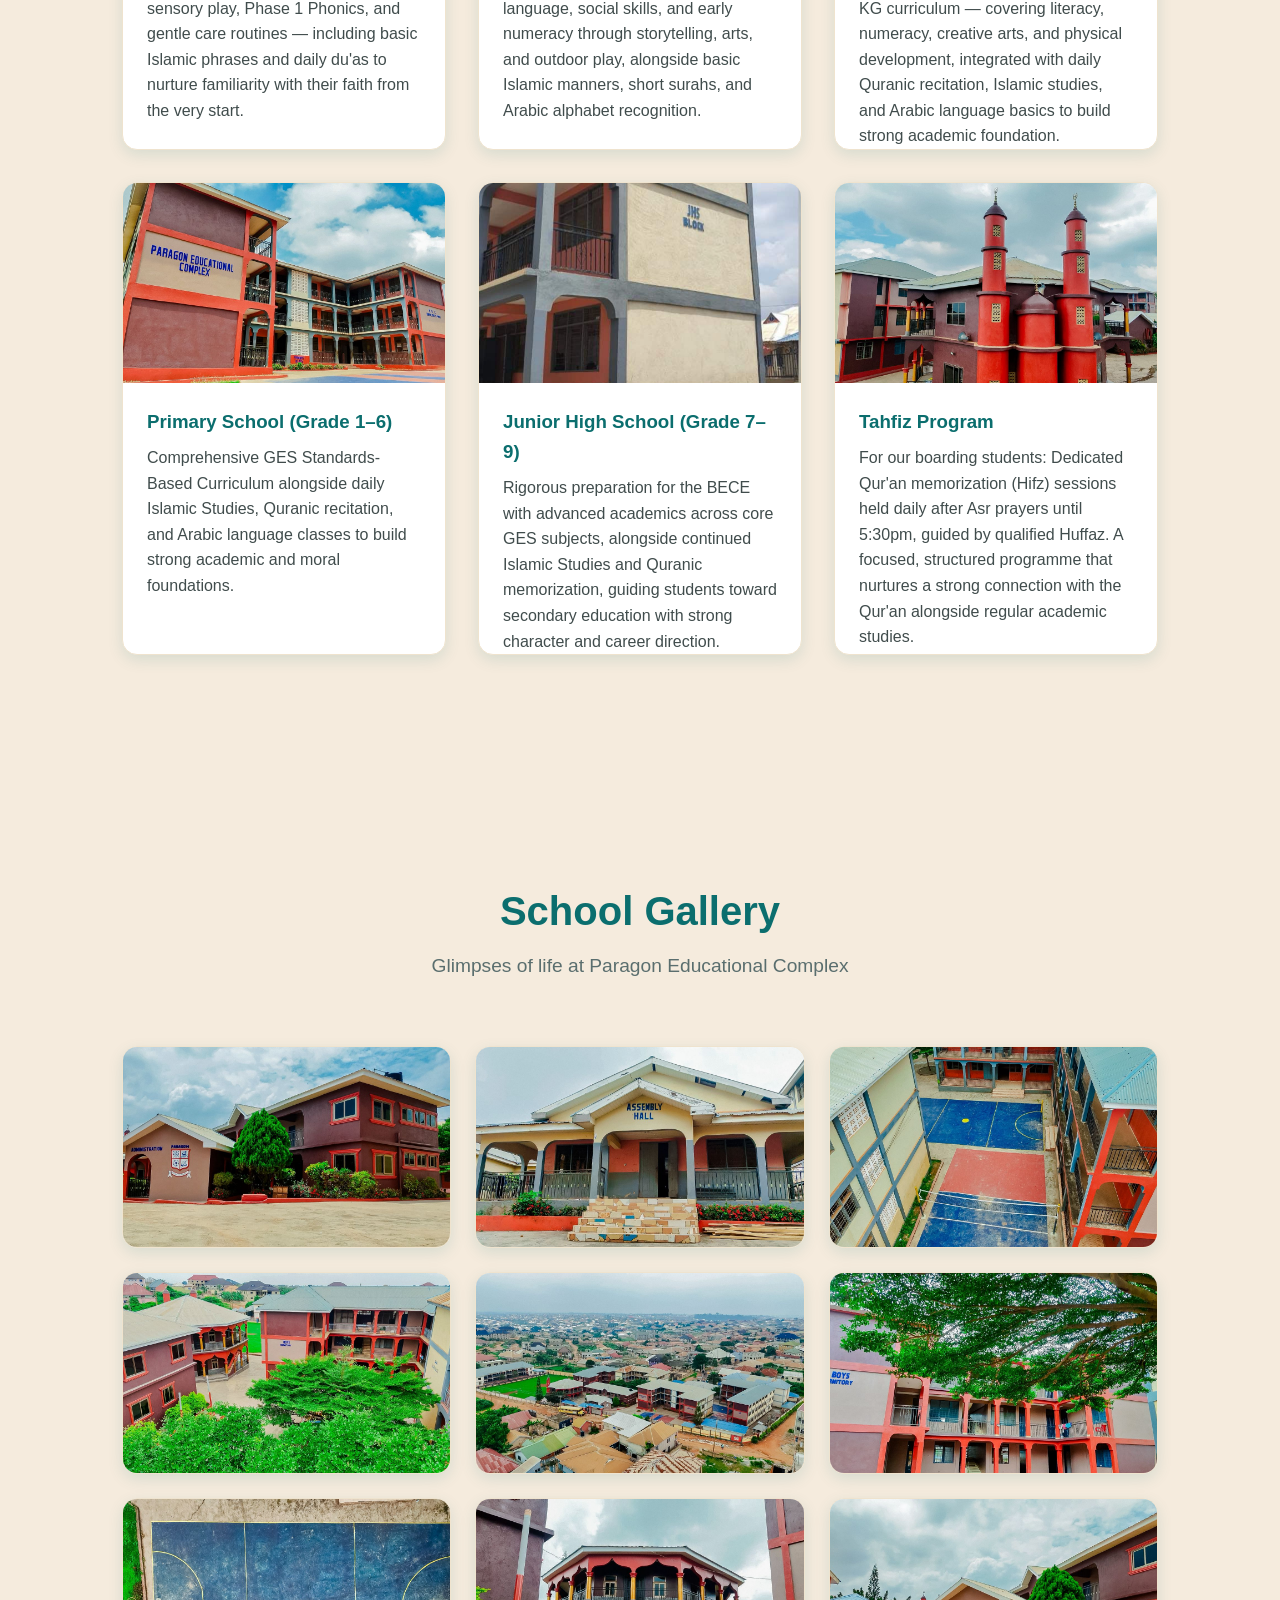
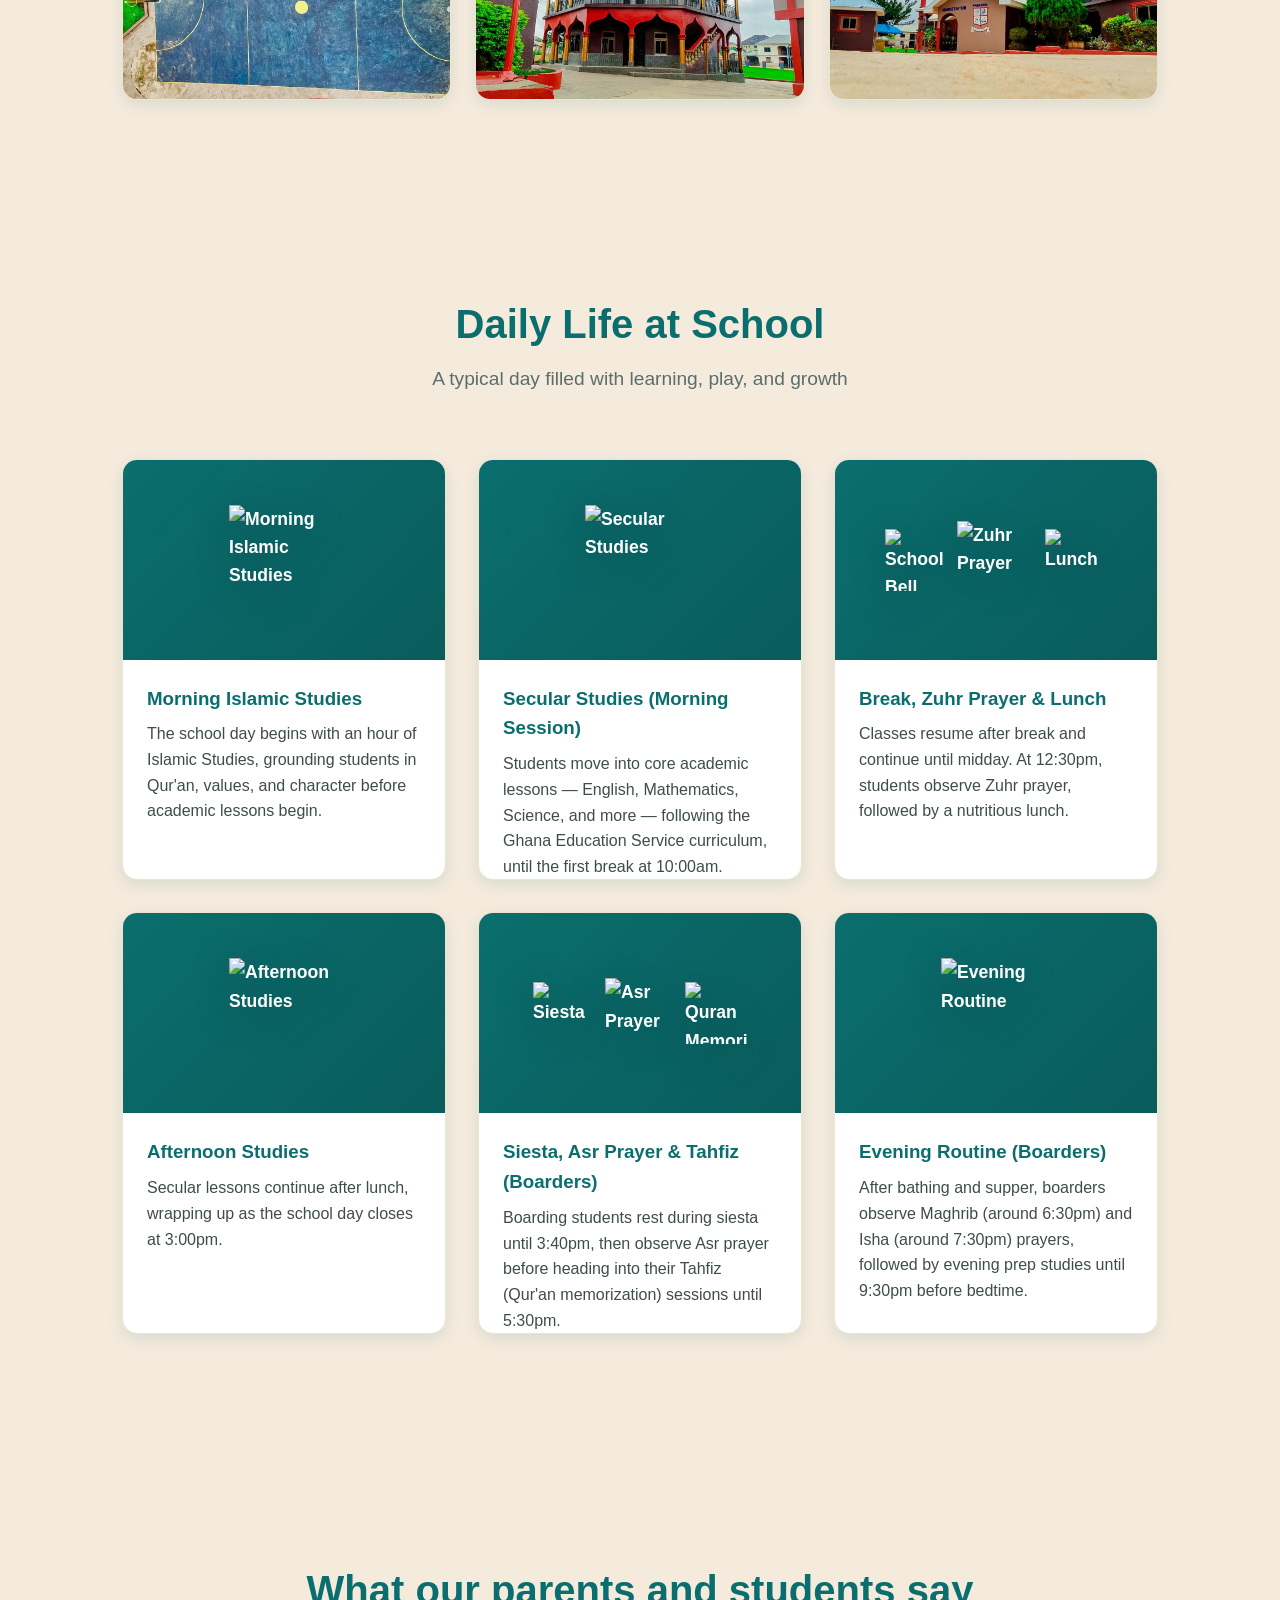
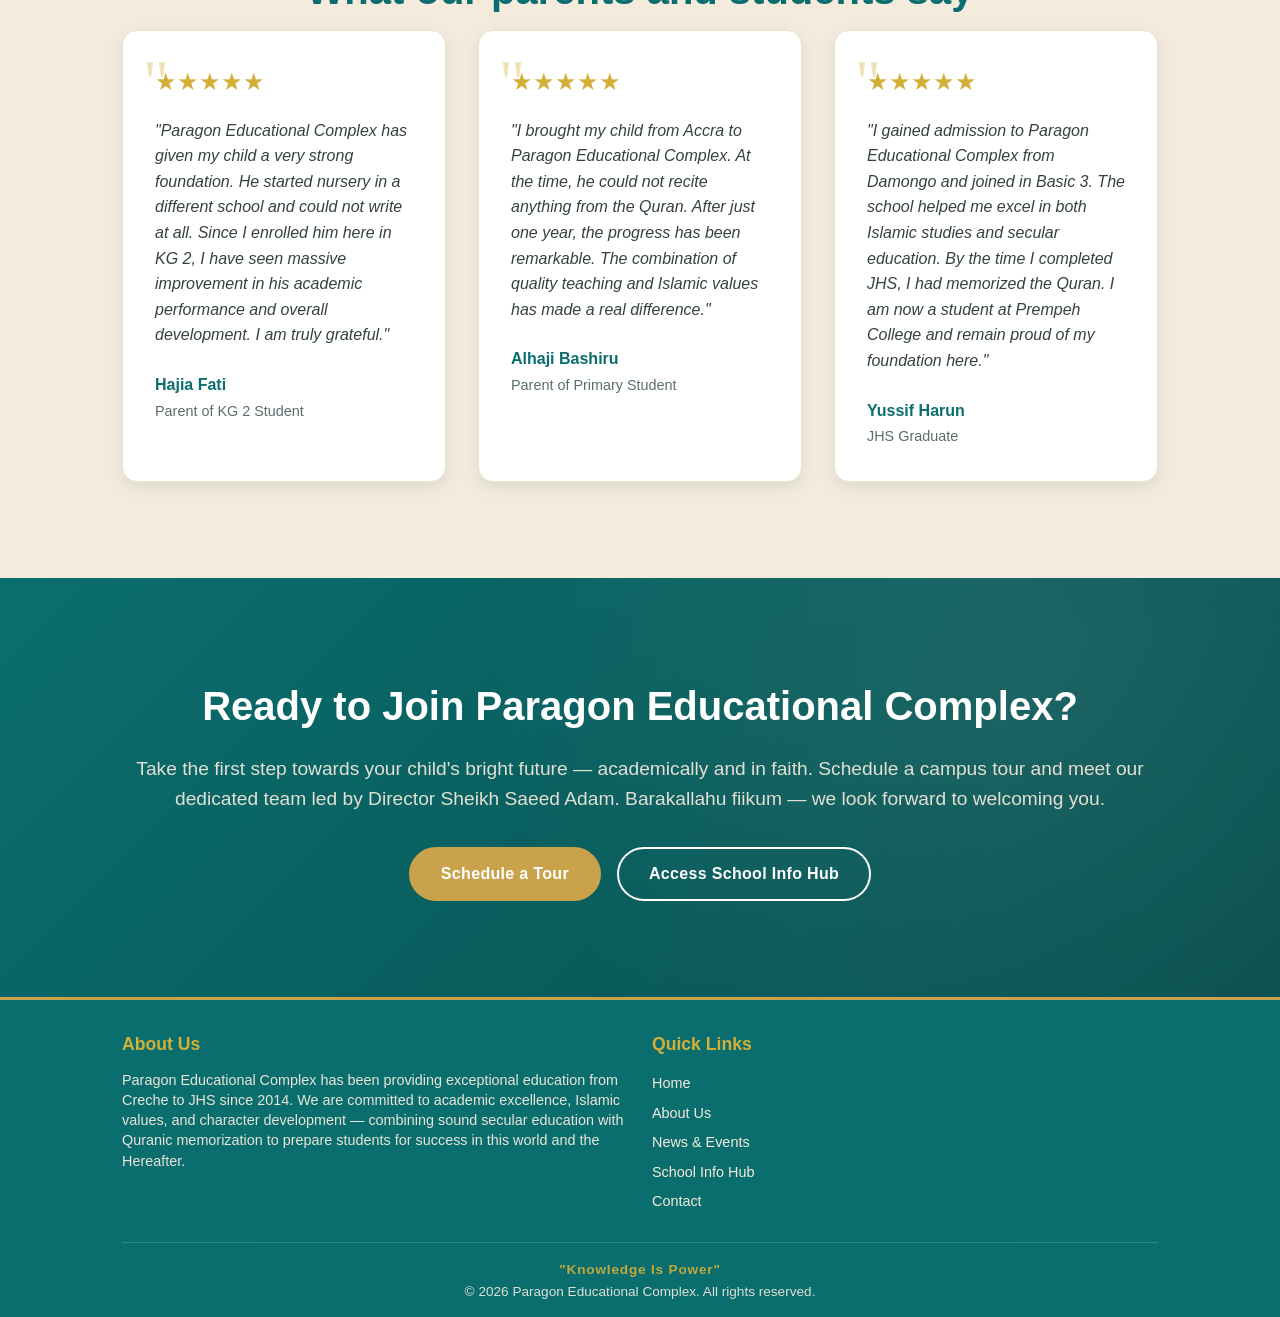
==== commit 69d26fbc: "Make Enroll Today button text yellow on home page hero" ====
--- a/index.html
+++ b/index.html
@@ -44,7 +44,7 @@
                 <p>Experience the perfect blend of academic excellence, character development, and Islamic values — nurtured through Islamic Studies, Quranic memorization and innovative learning. Your premier educational institution where every student’s potential is nurtured, faith is strengthened, and dreams become reality.</p>
                 <div class="hero-buttons">
                     <a href="about.html" class="btn btn-primary">Learn More</a>
-                    <a href="contact.html" class="btn btn-secondary">Enroll Today</a>
+                    <a href="contact.html" class="btn btn-secondary" style="color: var(--primary-yellow);">Enroll Today</a>
                 </div>
             </div>
             <div class="hero-image">
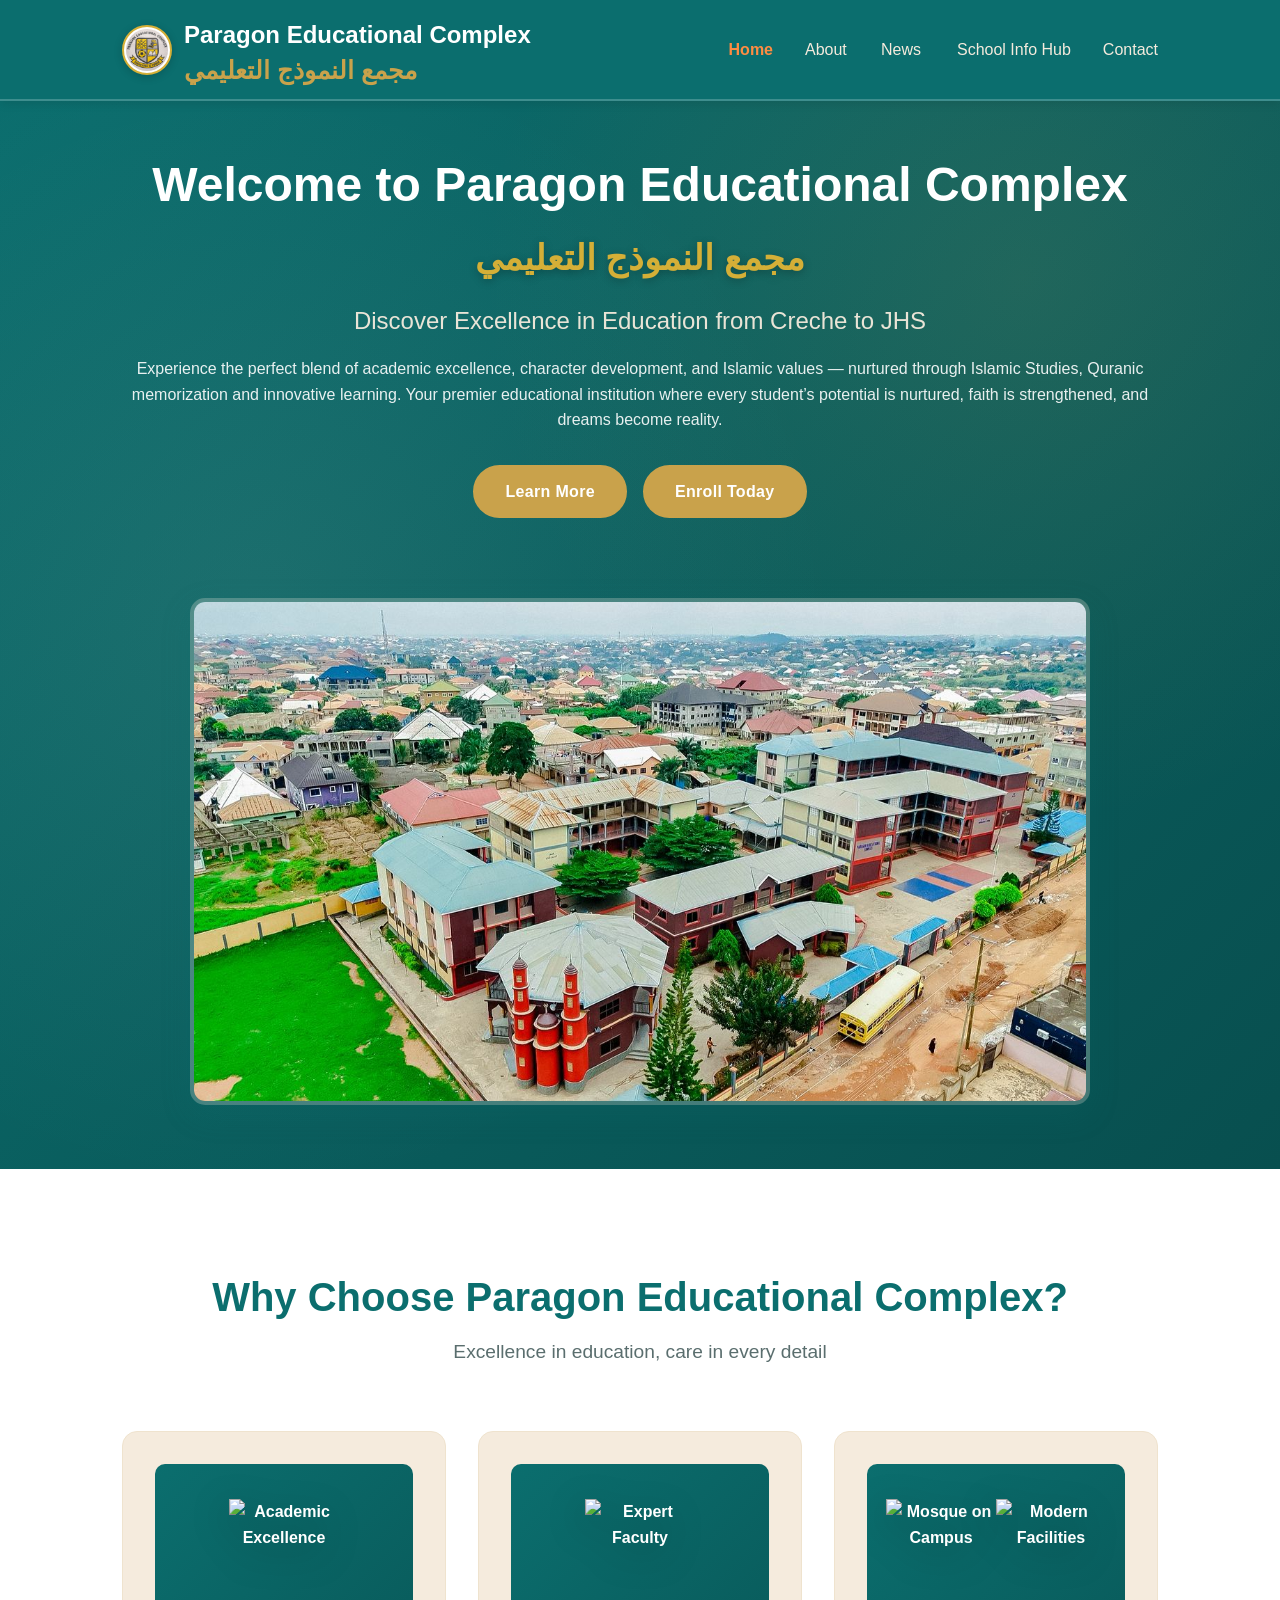
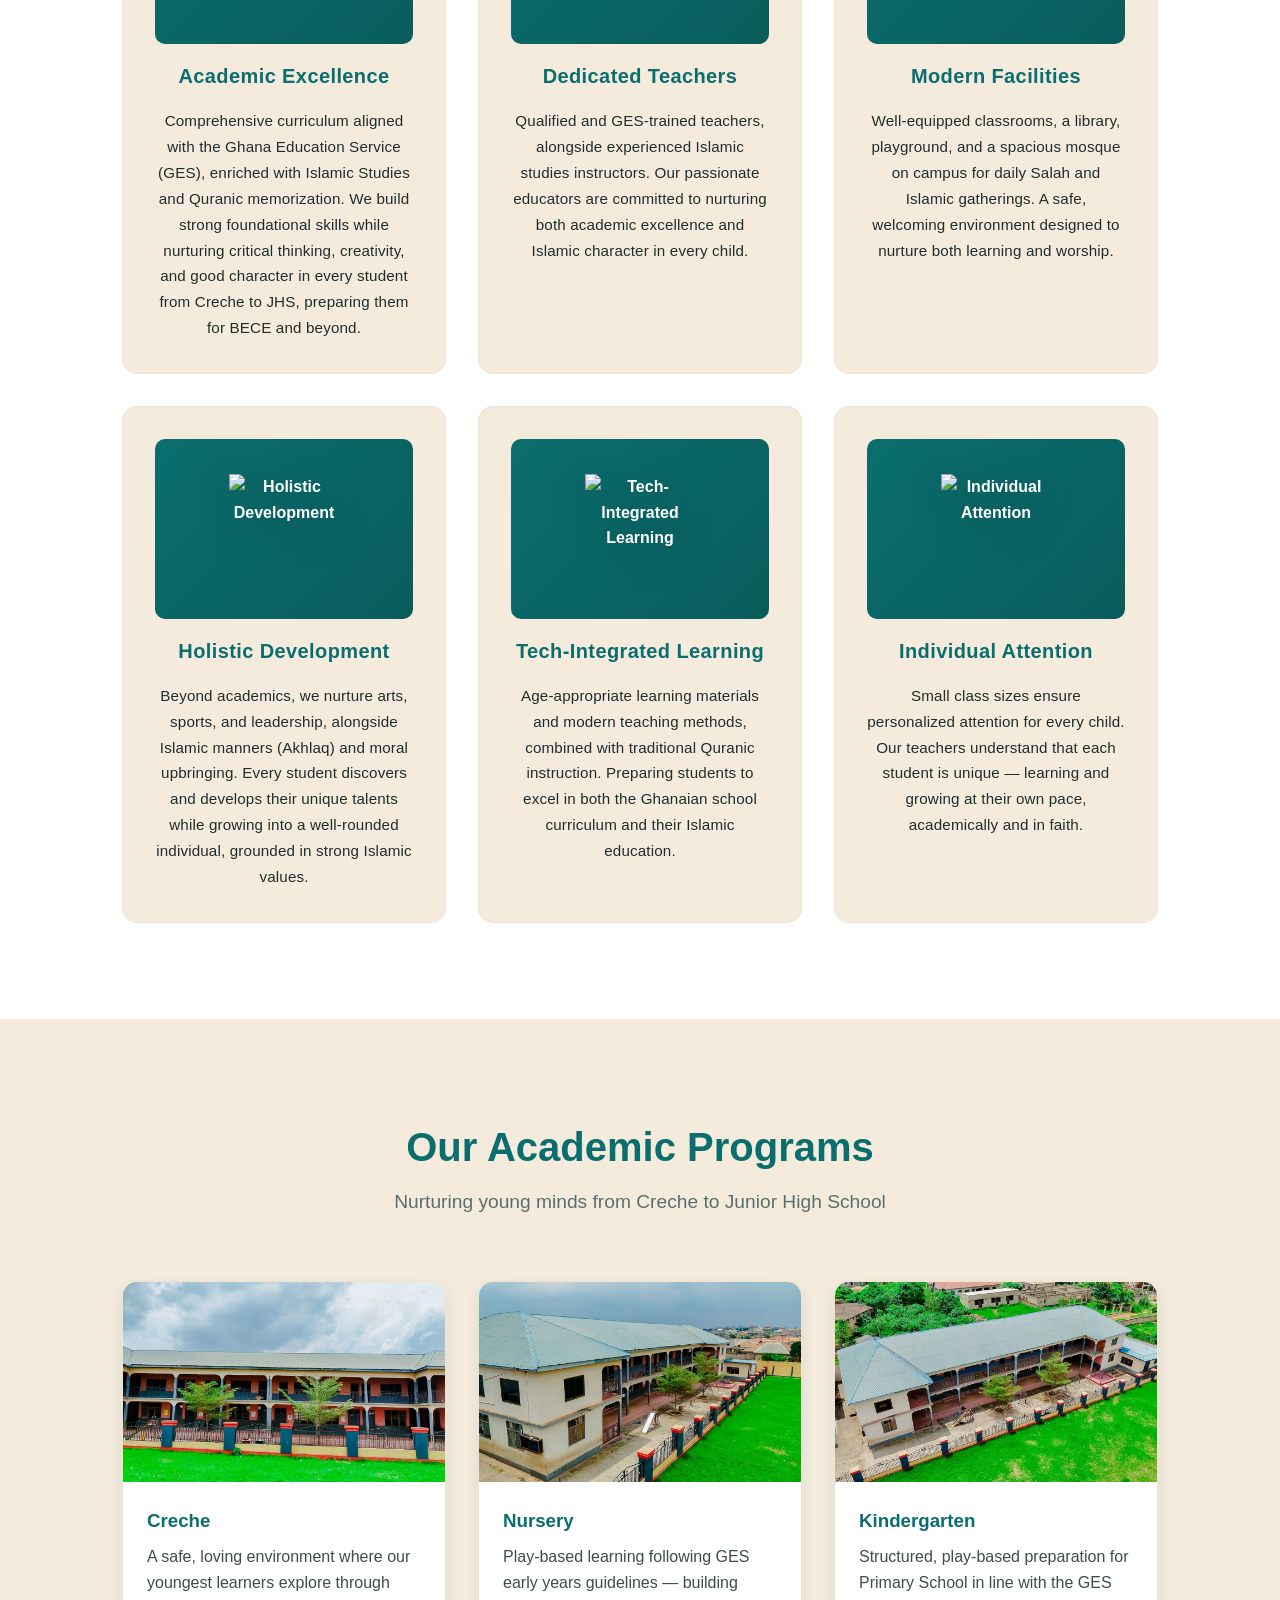
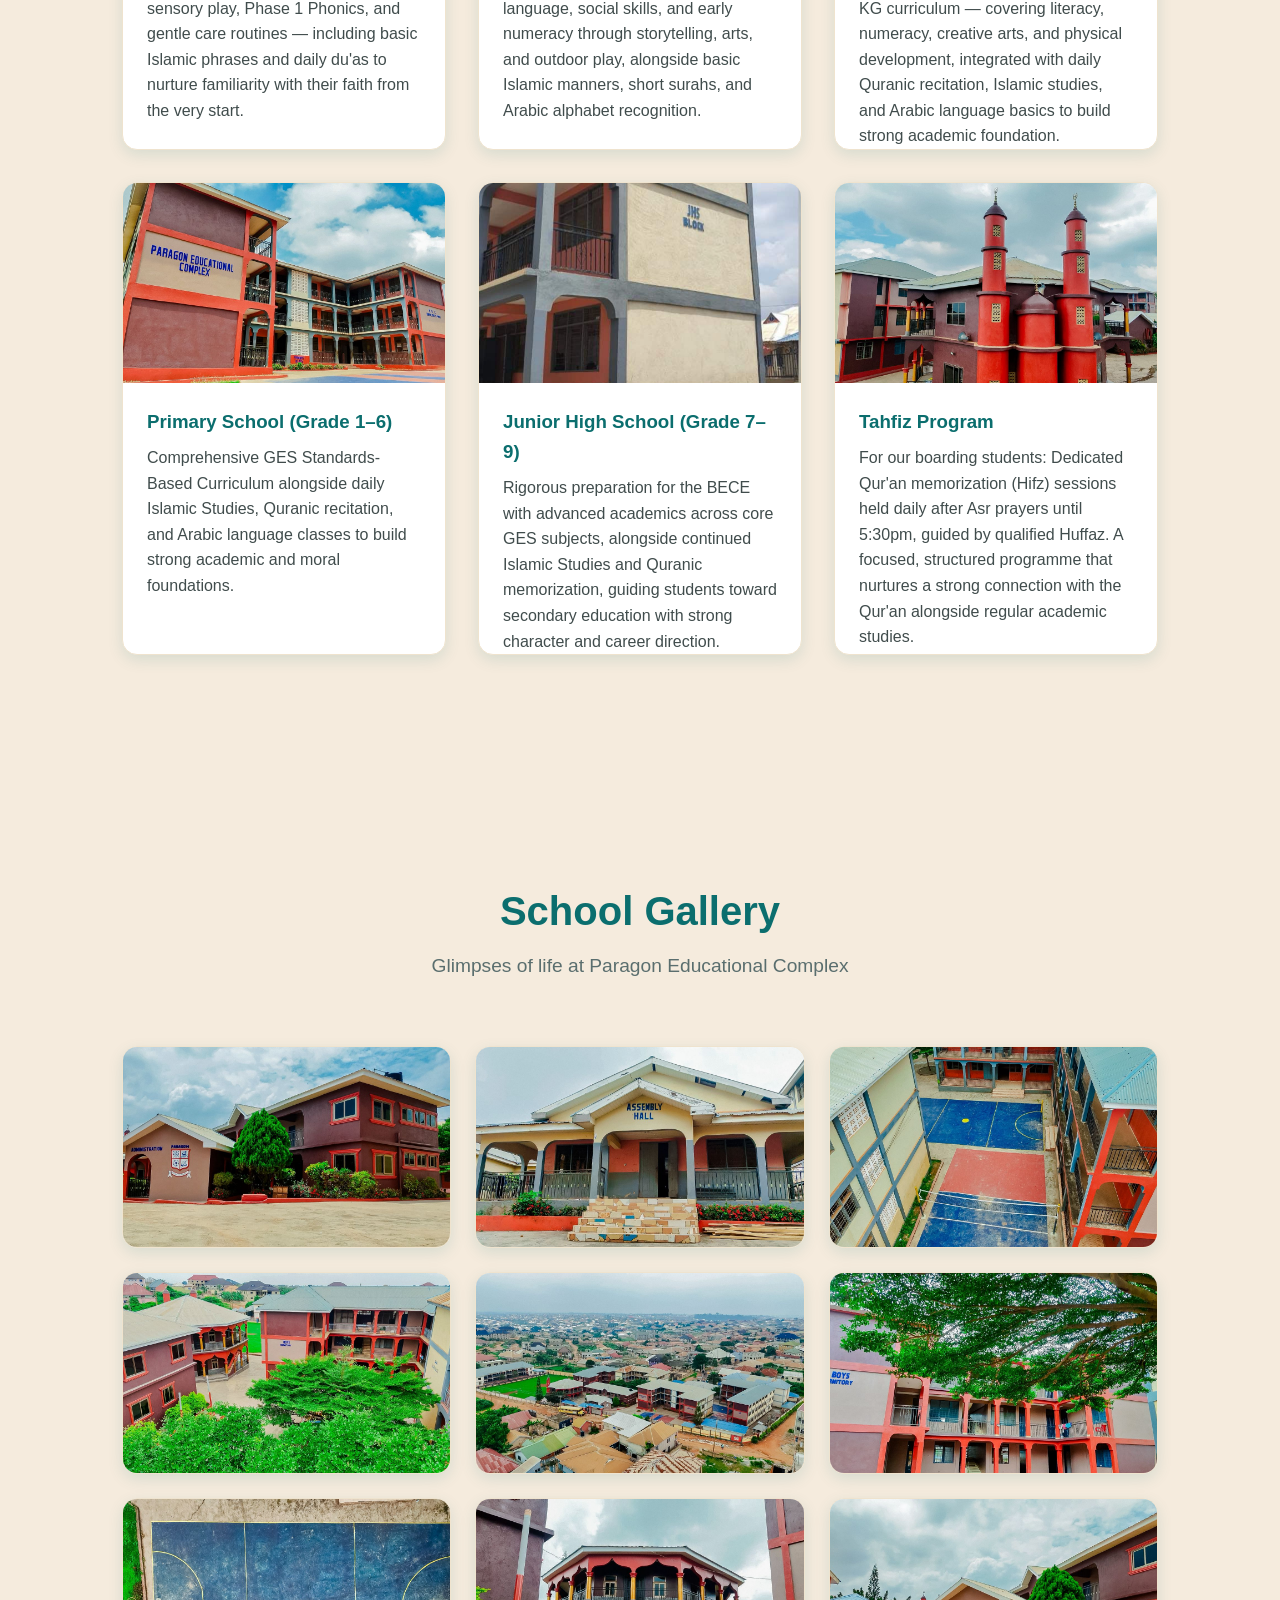
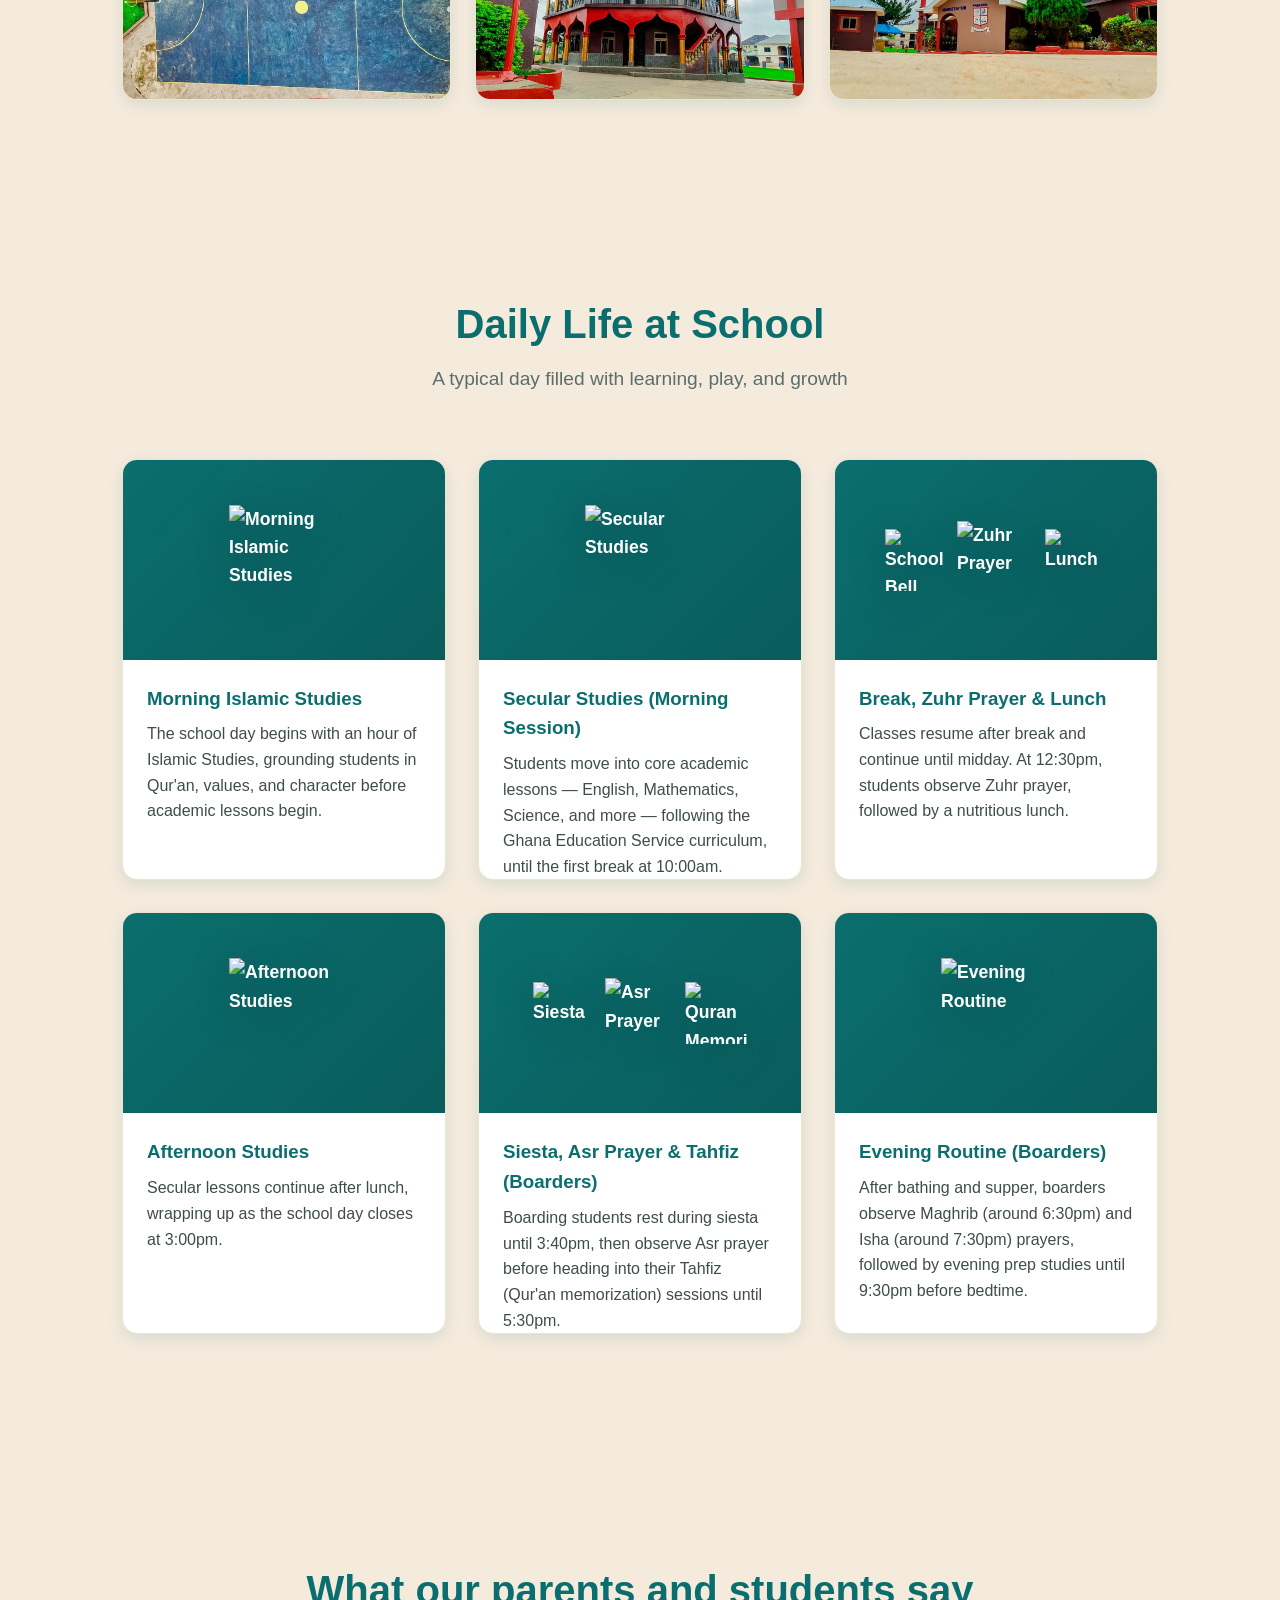
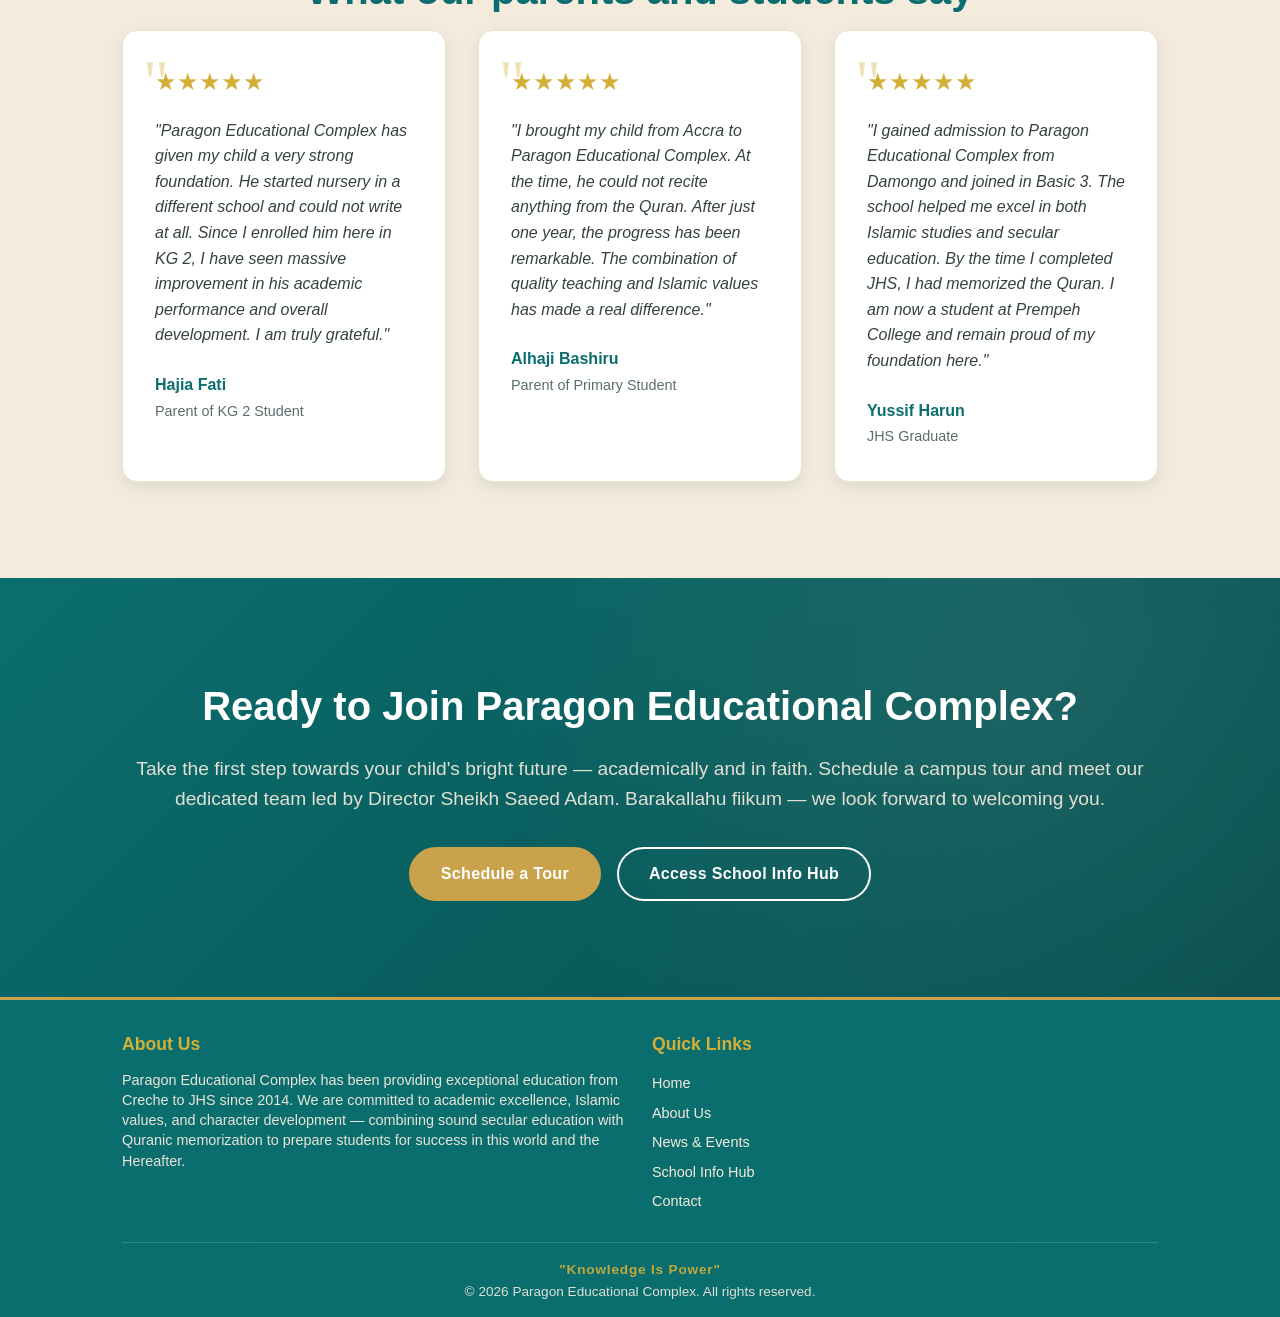
==== commit d3643641: "Match Enroll Today button style to Learn More (btn-primary)" ====
--- a/index.html
+++ b/index.html
@@ -44,7 +44,7 @@
                 <p>Experience the perfect blend of academic excellence, character development, and Islamic values — nurtured through Islamic Studies, Quranic memorization and innovative learning. Your premier educational institution where every student’s potential is nurtured, faith is strengthened, and dreams become reality.</p>
                 <div class="hero-buttons">
                     <a href="about.html" class="btn btn-primary">Learn More</a>
-                    <a href="contact.html" class="btn btn-secondary" style="color: var(--primary-yellow);">Enroll Today</a>
+                    <a href="contact.html" class="btn btn-primary">Enroll Today</a>
                 </div>
             </div>
             <div class="hero-image">
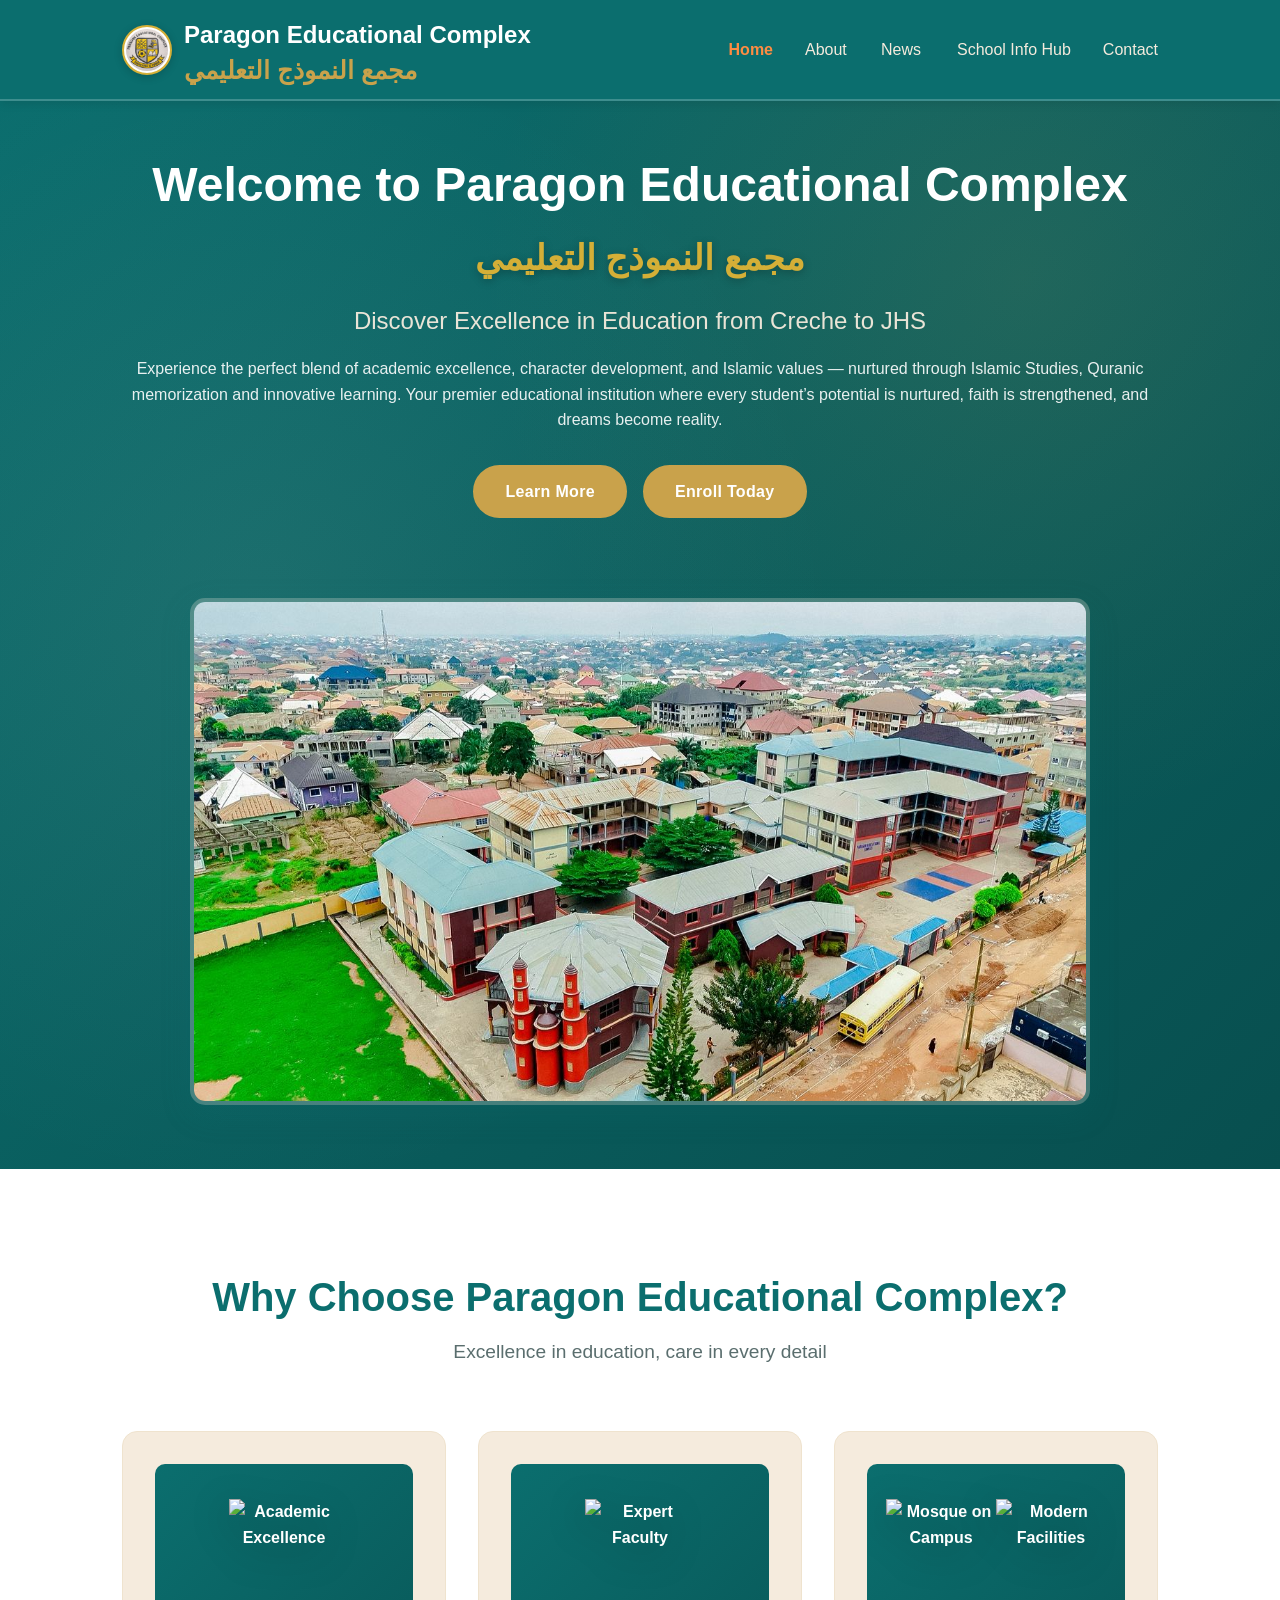
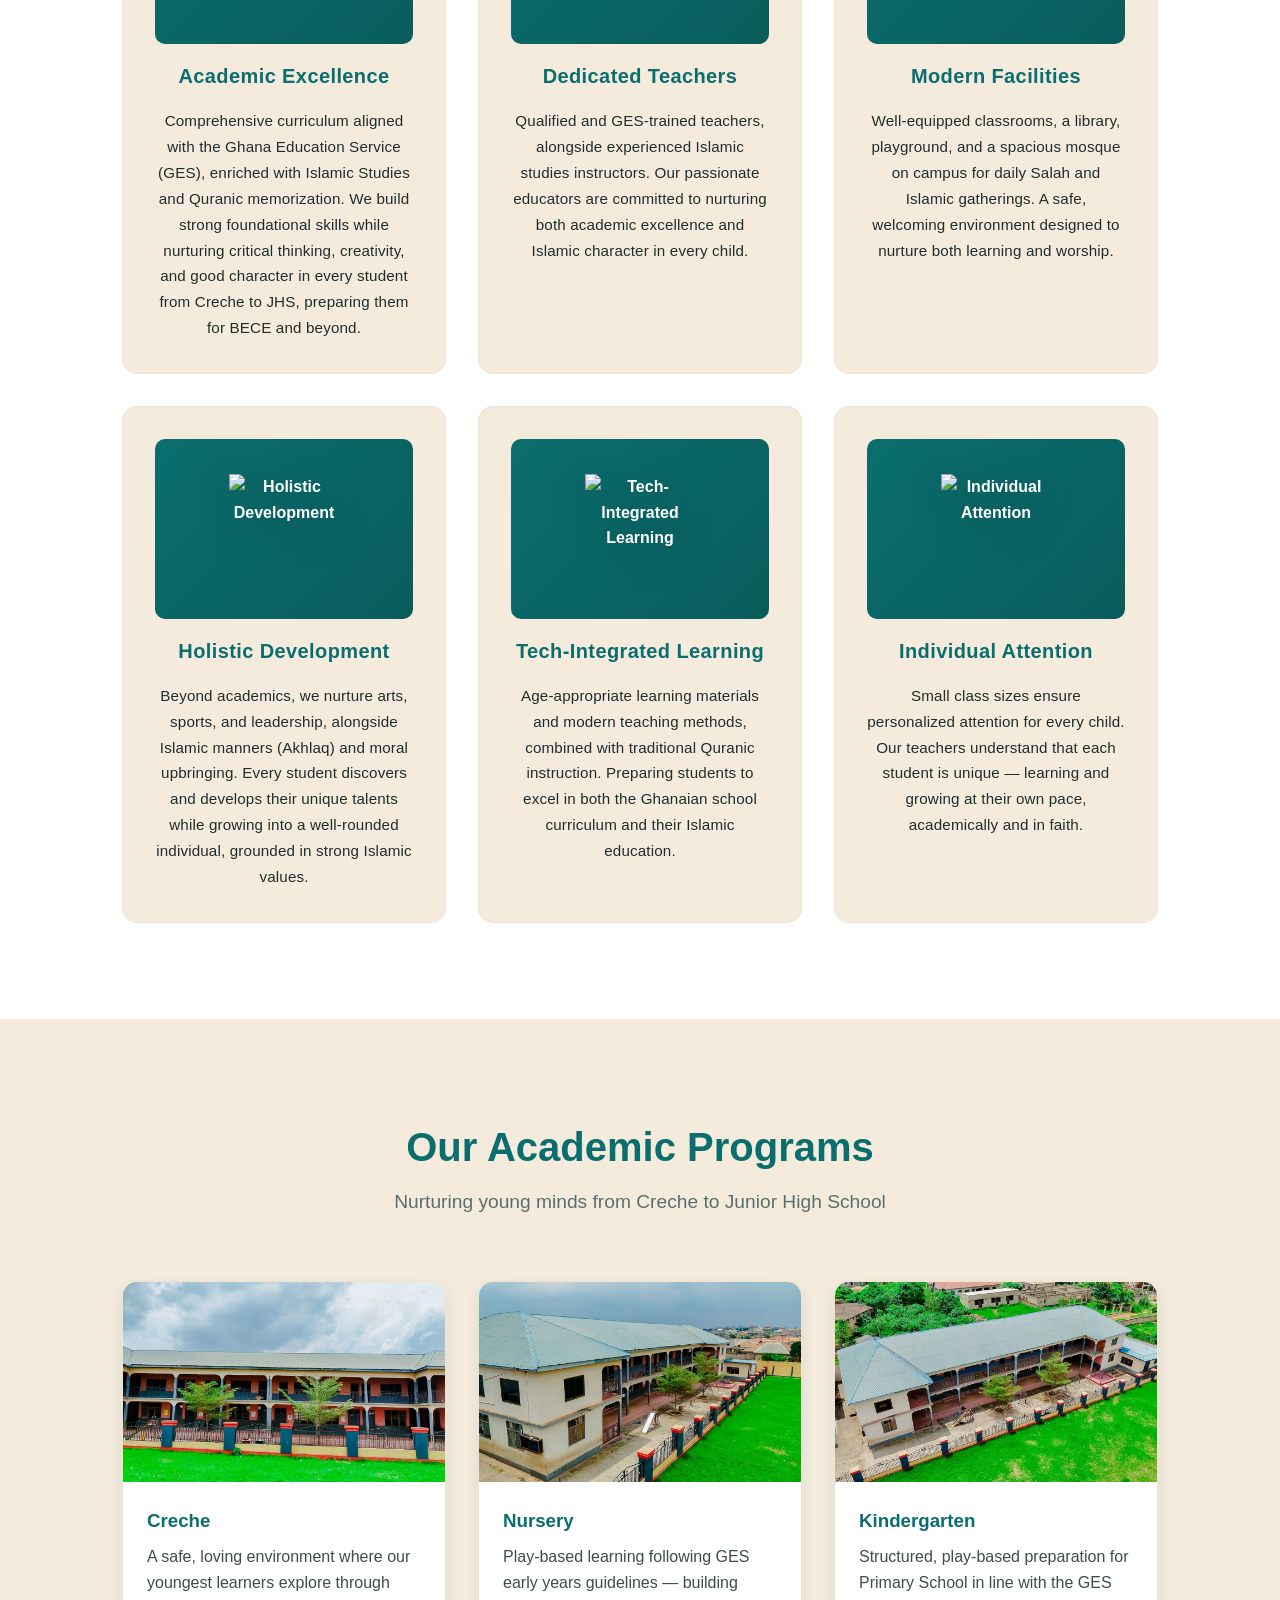
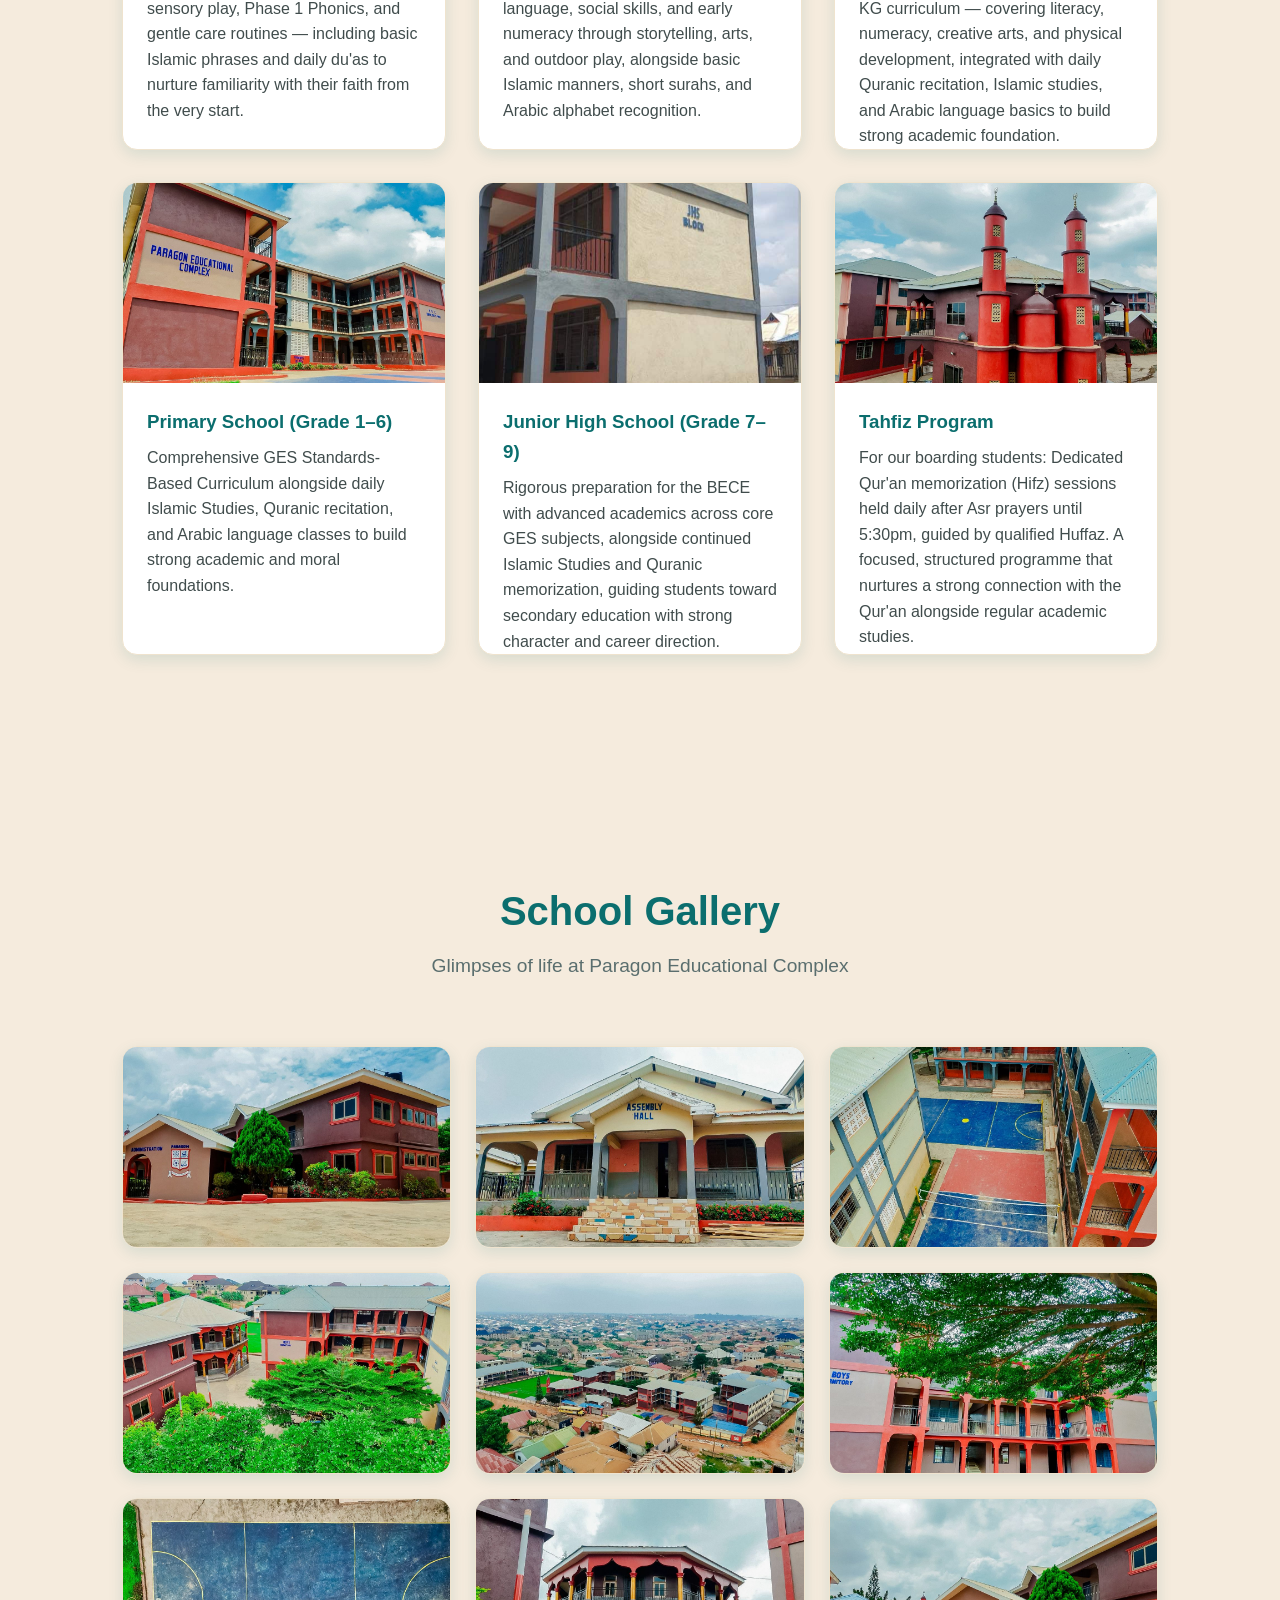
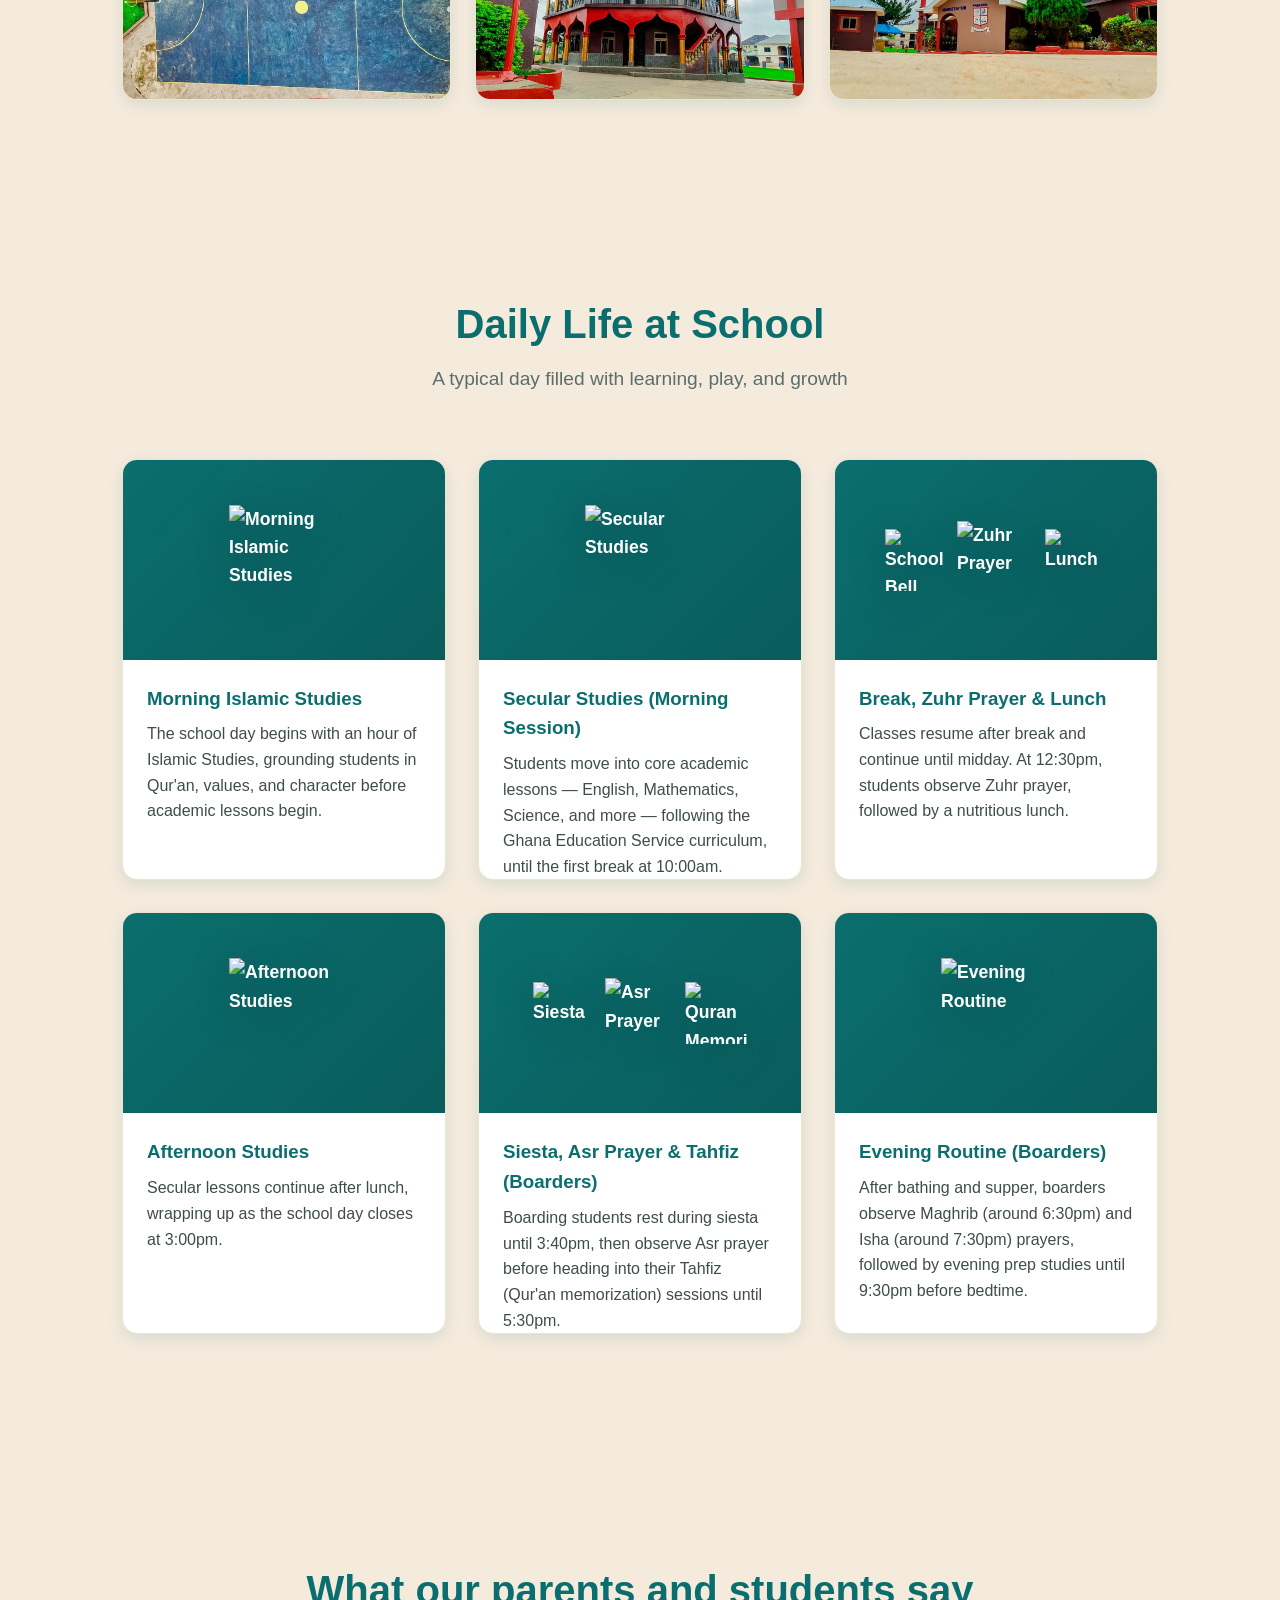
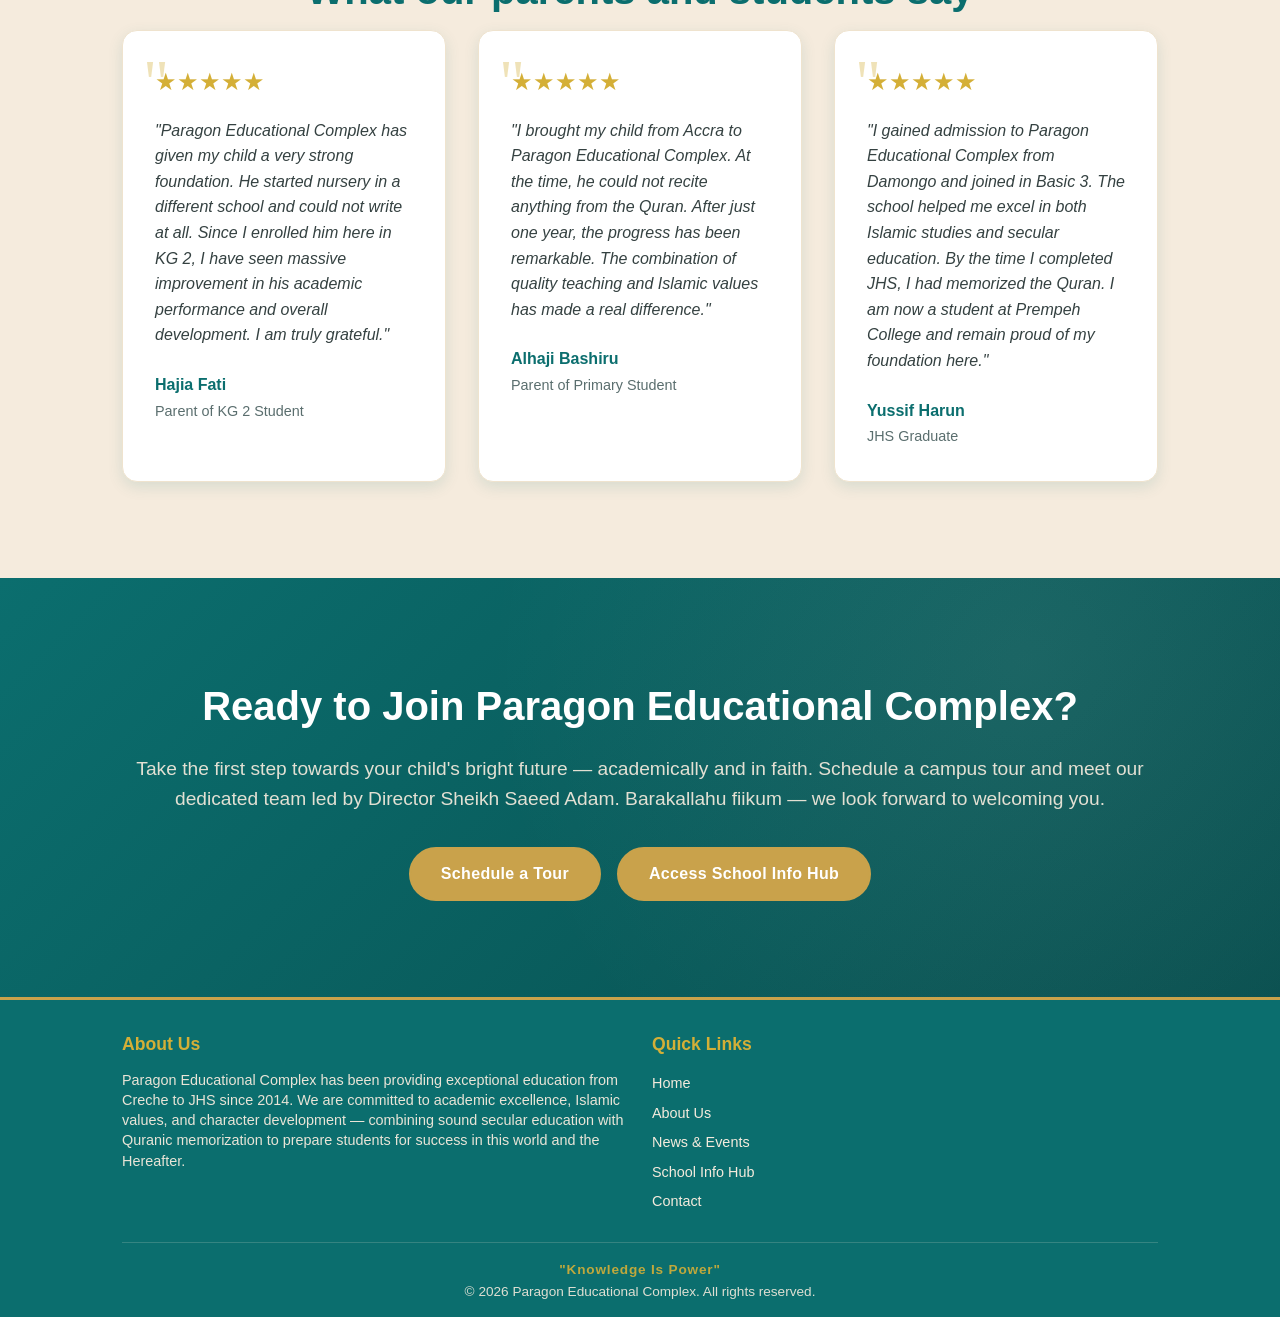
==== commit c096a965: "Make all site buttons use the btn-primary style" ====
--- a/index.html
+++ b/index.html
@@ -272,7 +272,7 @@
             <p>Take the first step towards your child's bright future — academically and in faith. Schedule a campus tour and meet our dedicated team led by Director Sheikh Saeed Adam. Barakallahu fiikum — we look forward to welcoming you.</p>
             <div class="cta-buttons">
                 <a href="contact.html" class="btn btn-primary">Schedule a Tour</a>
-                <a href="portal.html" class="btn btn-secondary">Access School Info Hub</a>
+                <a href="portal.html" class="btn btn-primary">Access School Info Hub</a>
             </div>
         </div>
     </section>
